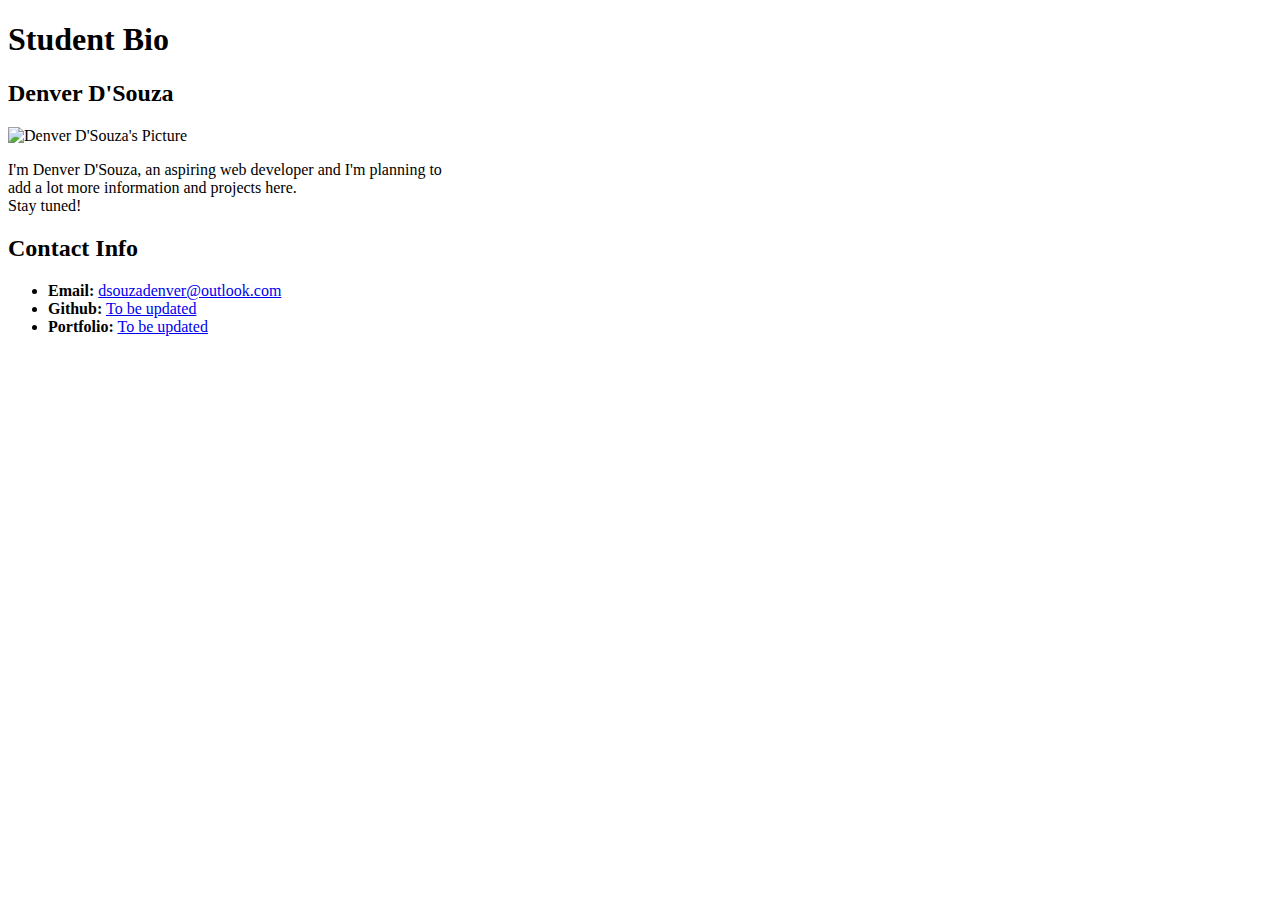
==== index.html @ 05f6c563 "Assignment 1" ====
<!DOCTYPE html>
<html lang="en-us">

<head>
  <meta charset="UTF-8">
  <meta name="author" content="Denver D'Souza">
  <meta name="viewport" content="width=device-width, initial-scale=1.0">
  <link rel="stylesheet" href="/my-first-repository/css/style.css" type="text/css">
  <title>My Bio Page</title>
</head>

<body>
  <header>
    <h1>Student Bio</h1>
  </header>

  <div class="container">

    <section id="main-bio">

      <h2>Denver D'Souza</h2>

      <img id="bio-image" src="https://placehold.it/200x200" alt="Denver D'Souza's Picture">

      <p>I'm Denver D'Souza, an aspiring web developer and I'm planning to <br>add a lot more information and projects here. <br>Stay tuned!</p>
    </section>

    <section id="contact-info">
      <h2>Contact Info</h2>
      <ul>
        <li><strong>Email:</strong> <a href="#">dsouzadenver@outlook.com</a></li>
        <li><strong>Github:</strong> <a href="#">To be updated </a></li>
        <li><strong>Portfolio:</strong> <a href="#">To be updated</a></li>
      </ul>
    </section>
  </div>

</body>

</html>
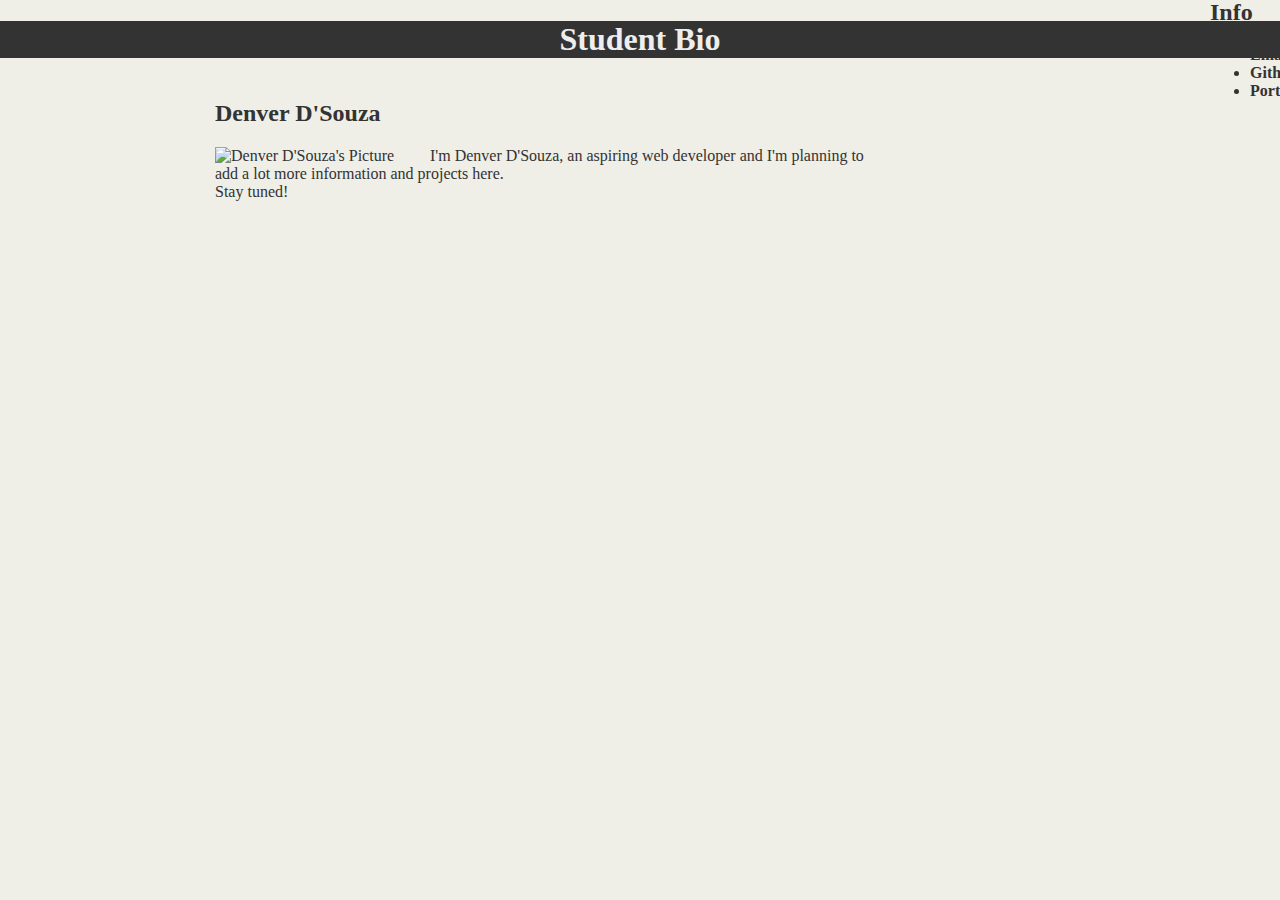
==== commit cf8a0bb6: "Assignment 2" ====
--- a/index.html
+++ b/index.html
@@ -5,7 +5,7 @@
   <meta charset="UTF-8">
   <meta name="author" content="Denver D'Souza">
   <meta name="viewport" content="width=device-width, initial-scale=1.0">
-  <link rel="stylesheet" href="/my-first-repository/css/style.css" type="text/css">
+  <link rel="stylesheet" href="./css/style.css" type="text/css">
   <title>My Bio Page</title>
 </head>
 
--- a/css/style.css
+++ b/css/style.css
@@ -0,0 +1,71 @@
+<style>
+
+h1{
+    color: #eee;
+    font-size: 28px;
+    margin: 20;
+    padding: 0;
+    background-color: #333333;
+    text-align: center;
+}
+
+h2{
+    color: #333333;
+    font-size: 24px;
+    margin 0 auto;
+    width: 30%;
+}
+Header {
+    background-color: #333333;
+    margin: 0;
+    padding: 0;
+    color: #eee;
+    text-align: center;
+}
+body {
+    background-color: #efeee7;
+    font-family: Georgia, "Times New Roman", Times, Serif;
+    color: #333333;
+    margin: 0;
+    padding: 0;
+}
+
+#main-bio {
+  padding-top: 0px;
+  padding-right: 0px;
+  padding-bottom: 0px;
+  padding-left: 215px;
+  margin-top: 0px;
+  margin-bottom: 0px;
+  margin-right: 0px;
+  margin-left: 0px;
+  float: left;
+  width: 70%;
+  
+}
+
+#contact-info {
+    padding-top: 0px;
+    padding-right: 0px;
+    padding-bottom: 0px;
+    padding-left: 10px;
+    margin-top: -265px;
+    margin-bottom: 0px;
+    margin-right: 0px;
+    margin-left: 1200px;
+    float: left;
+    width: 30%;
+  }
+
+  #bio-image {
+    margin-top: 0px;
+    margin-bottom: 0px;
+    margin-right: 15px;
+    margin-left: 0px;
+    float: left;
+    width: 200px;
+  }
+
+  a {
+    color: #d21034;
+  }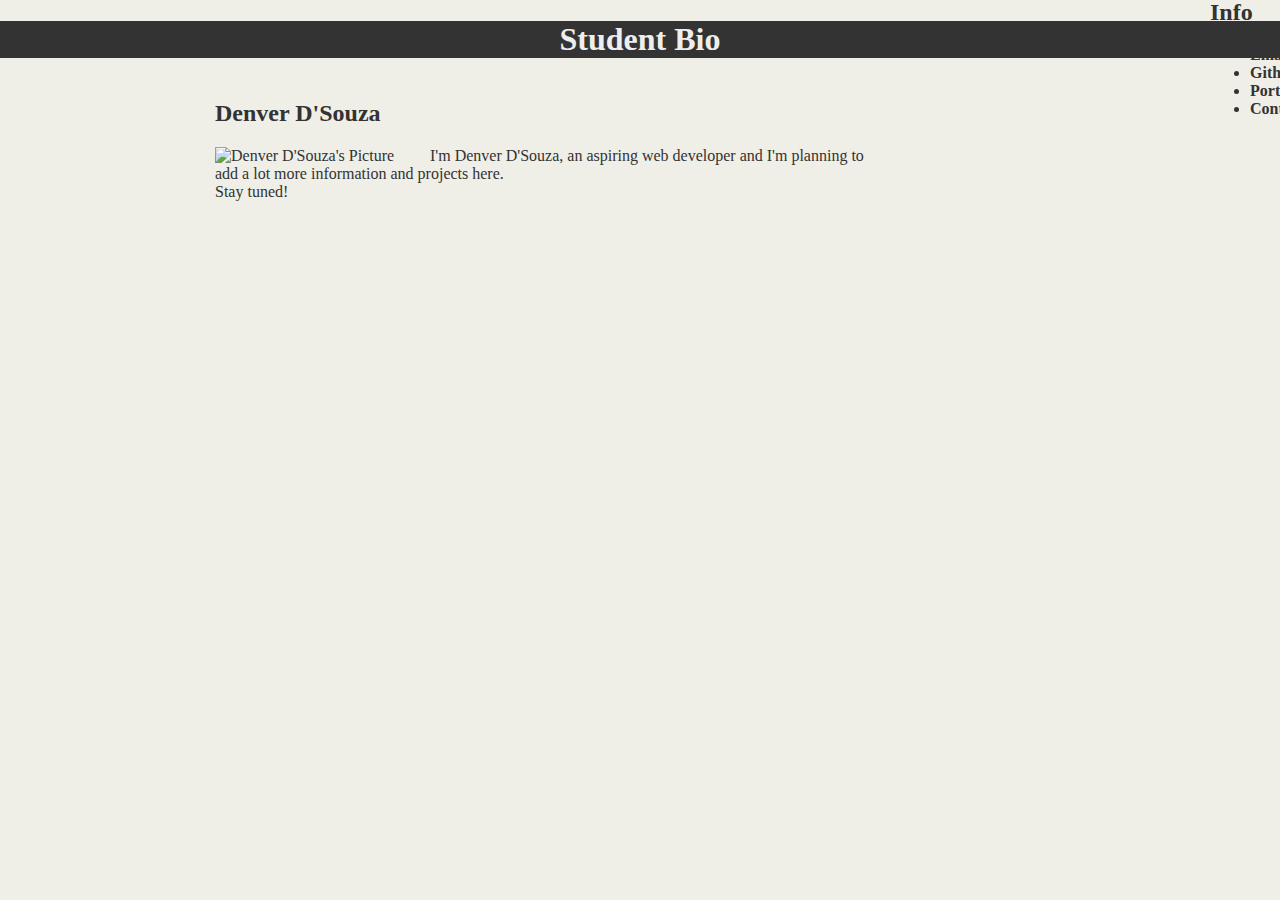
==== commit 81eb3496: "Assignment 2" ====
--- a/index.html
+++ b/index.html
@@ -31,6 +31,7 @@
         <li><strong>Email:</strong> <a href="#">dsouzadenver@outlook.com</a></li>
         <li><strong>Github:</strong> <a href="#">To be updated </a></li>
         <li><strong>Portfolio:</strong> <a href="#">To be updated</a></li>
+        <li><strong>Contact me:</strong> <a href="./contact-us.html">Contact me</a></li>
       </ul>
     </section>
   </div>
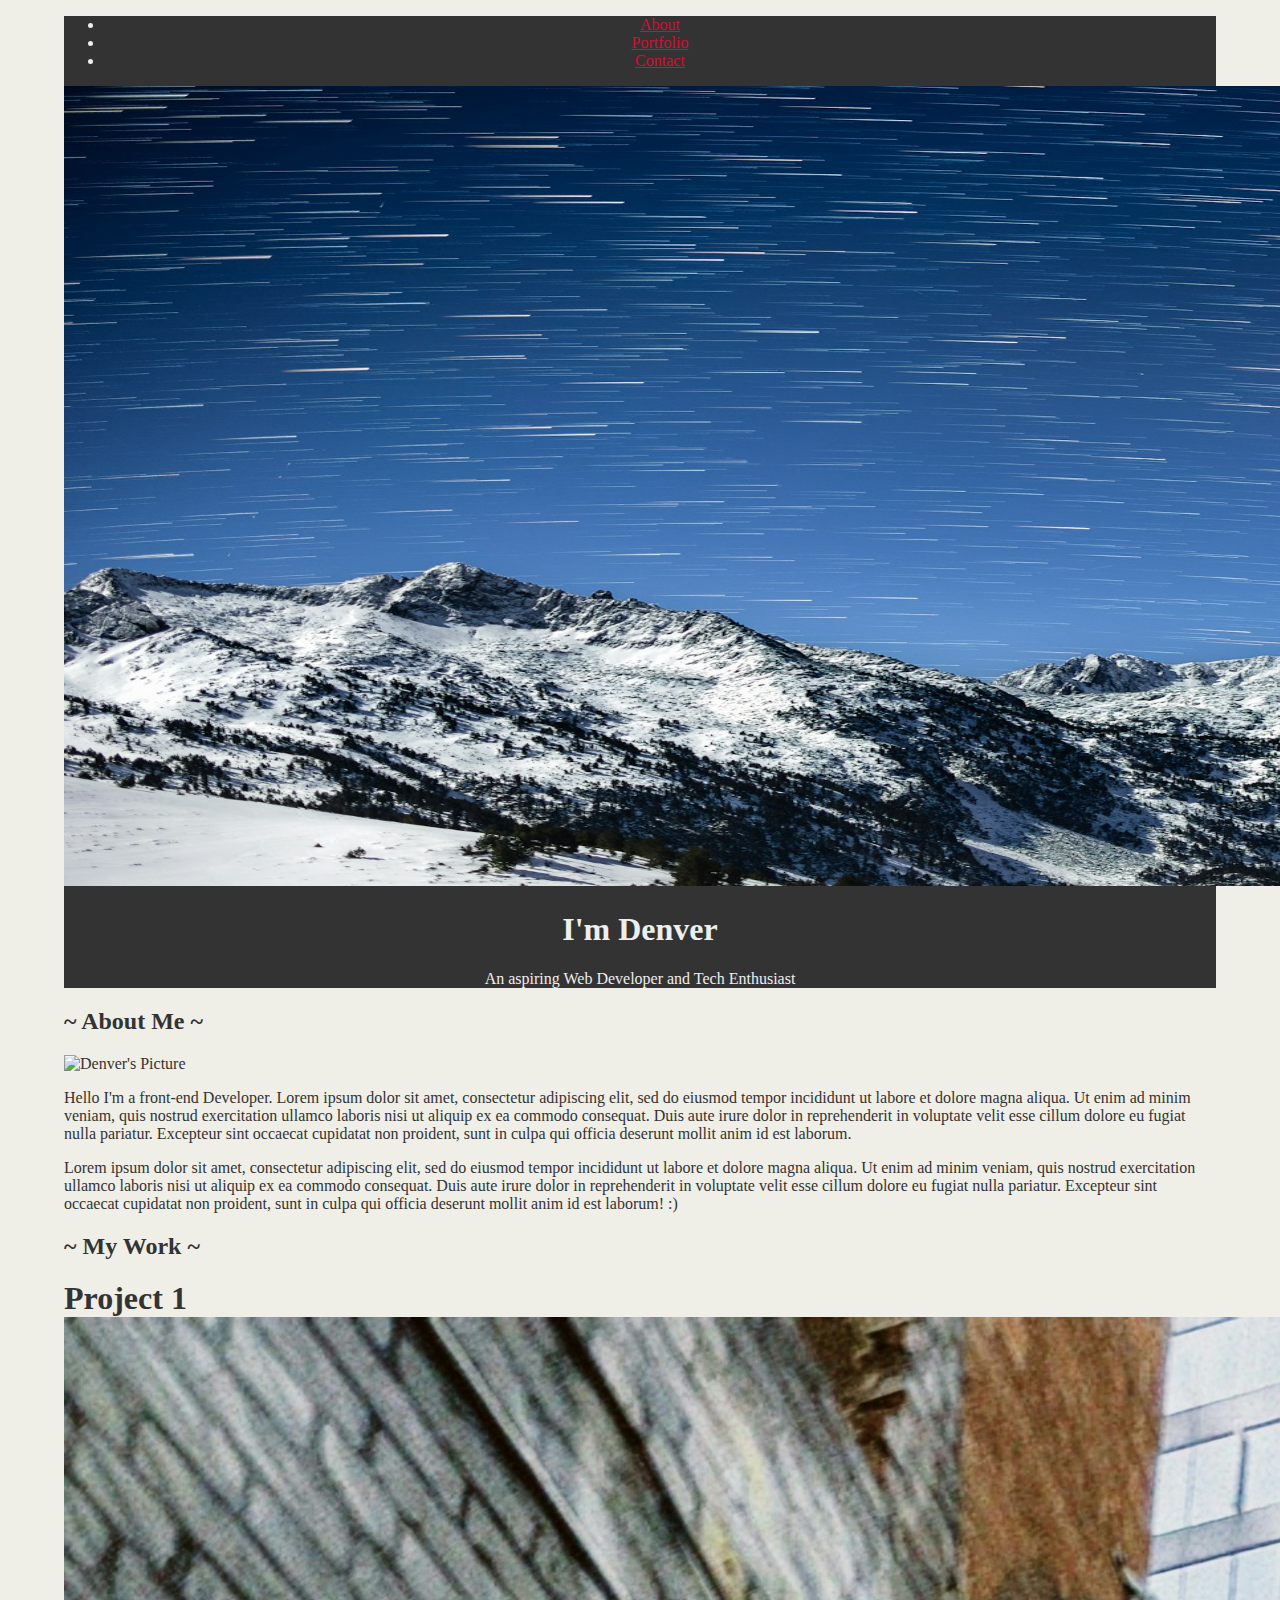
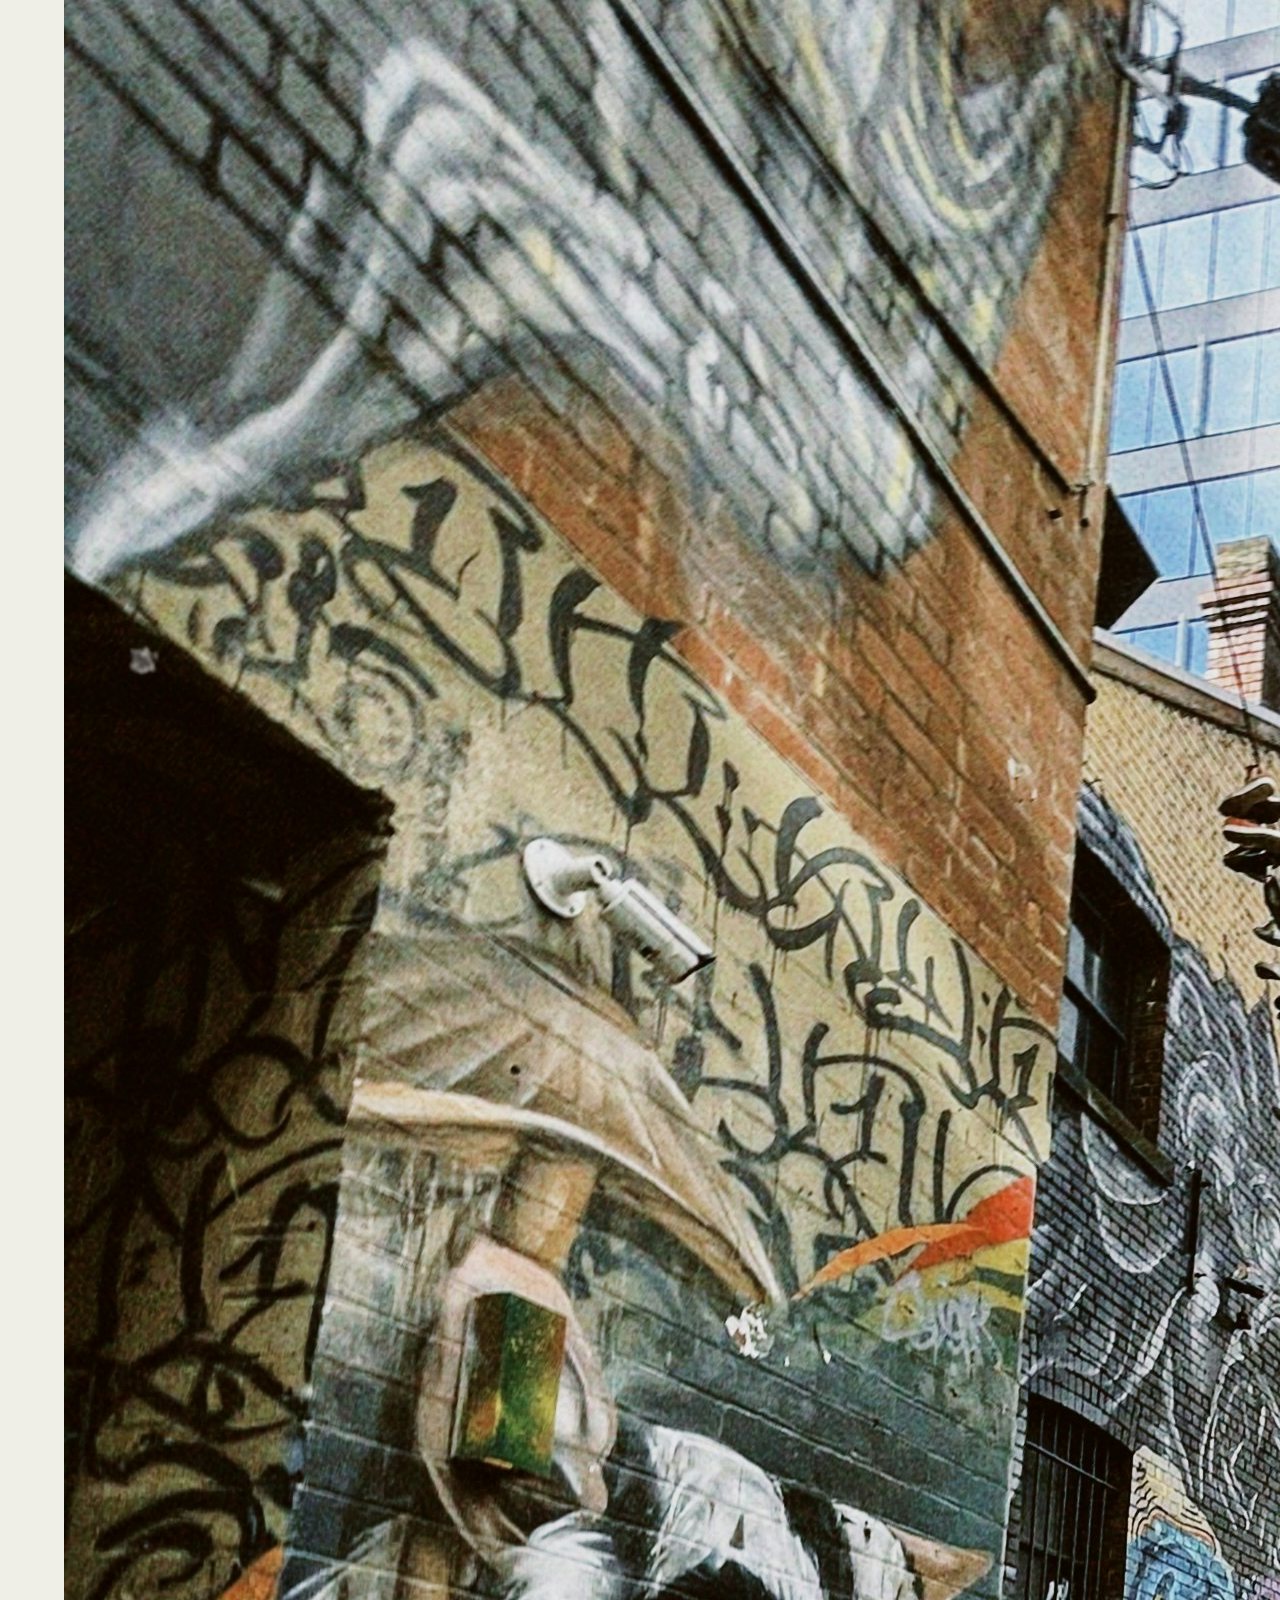
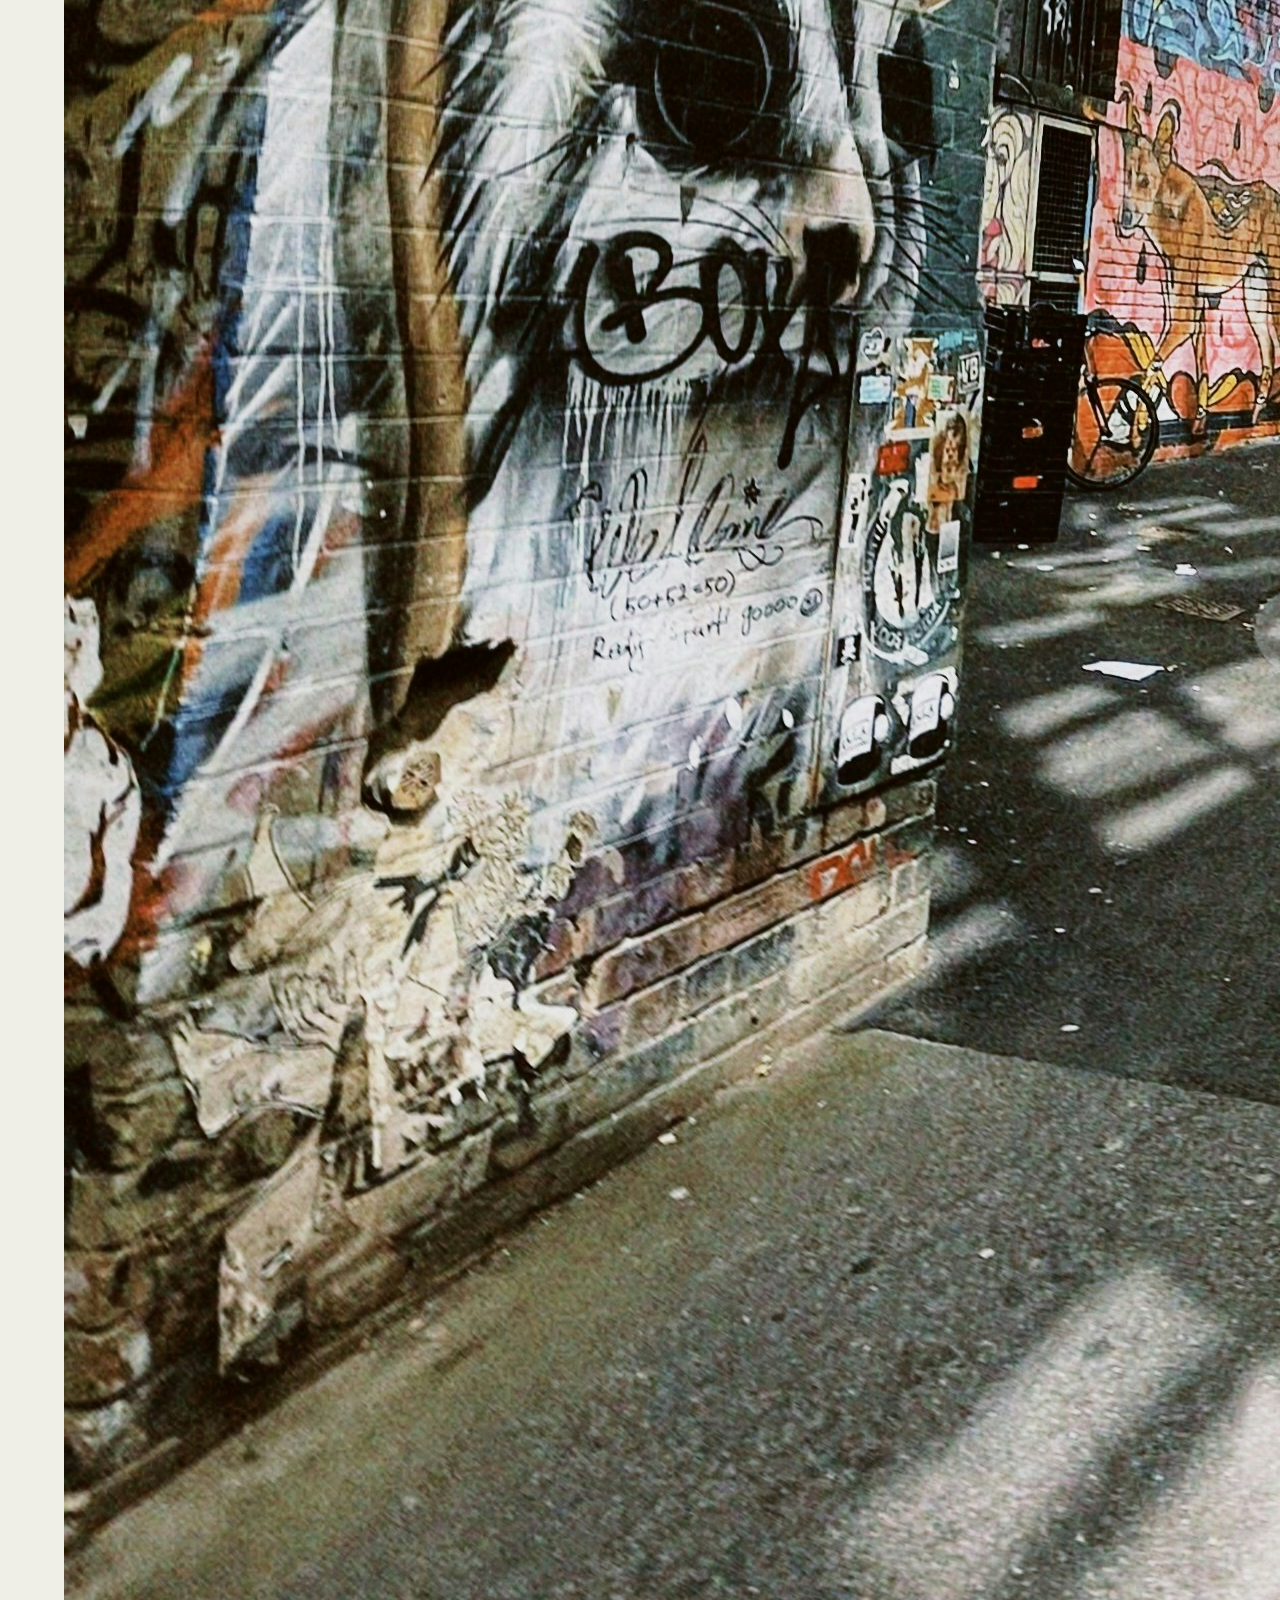
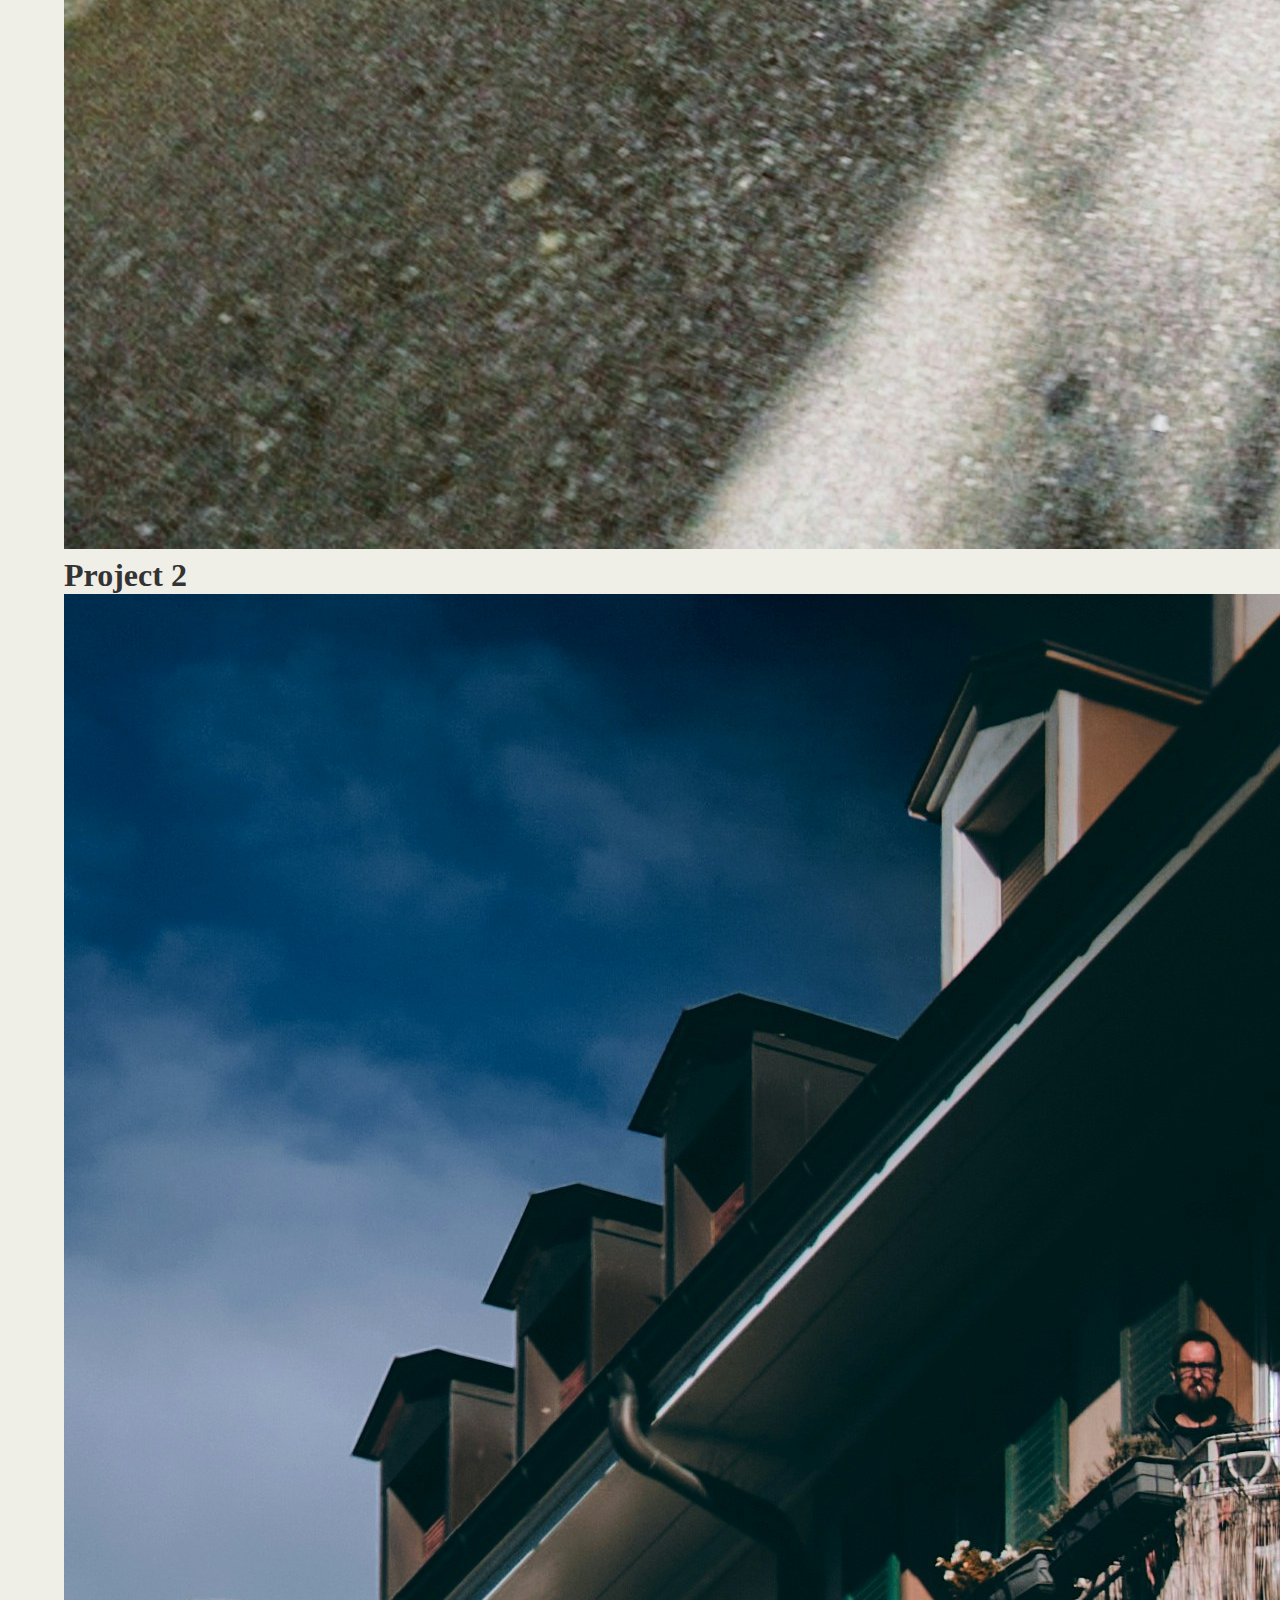
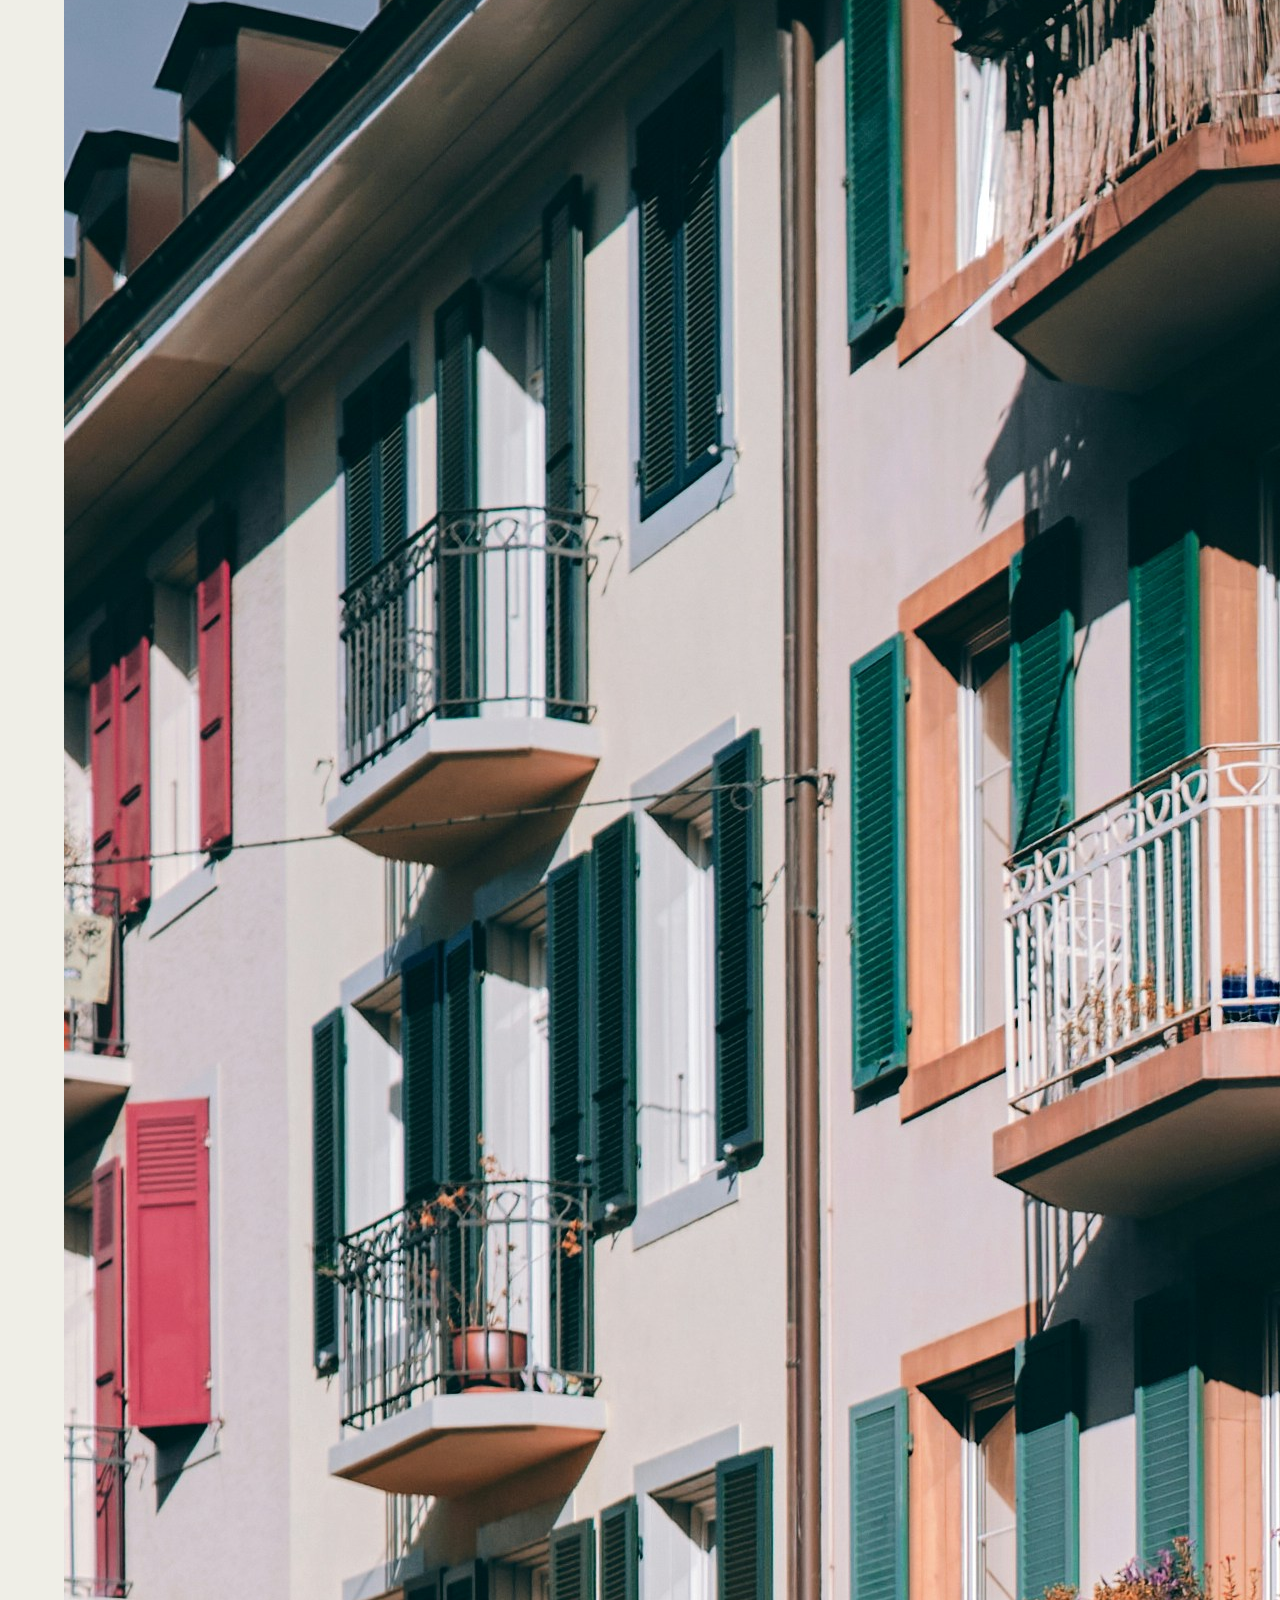
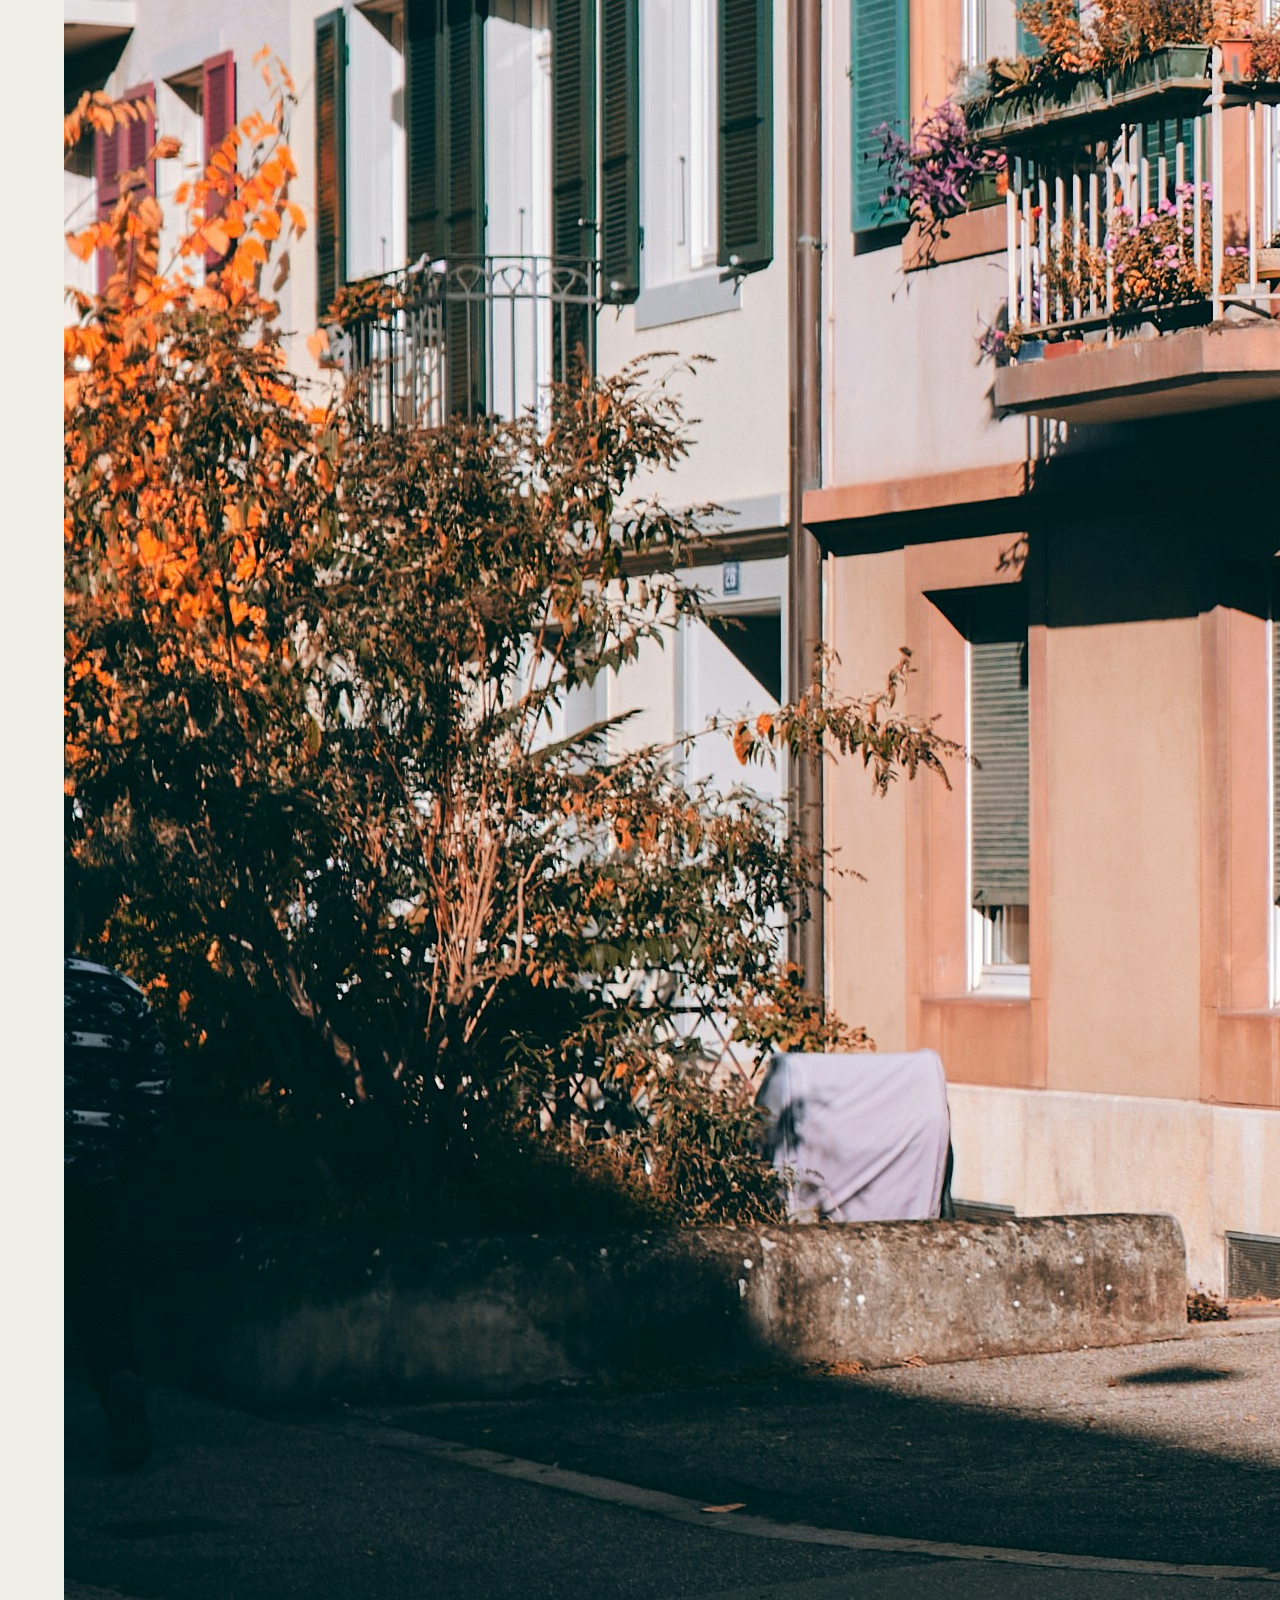
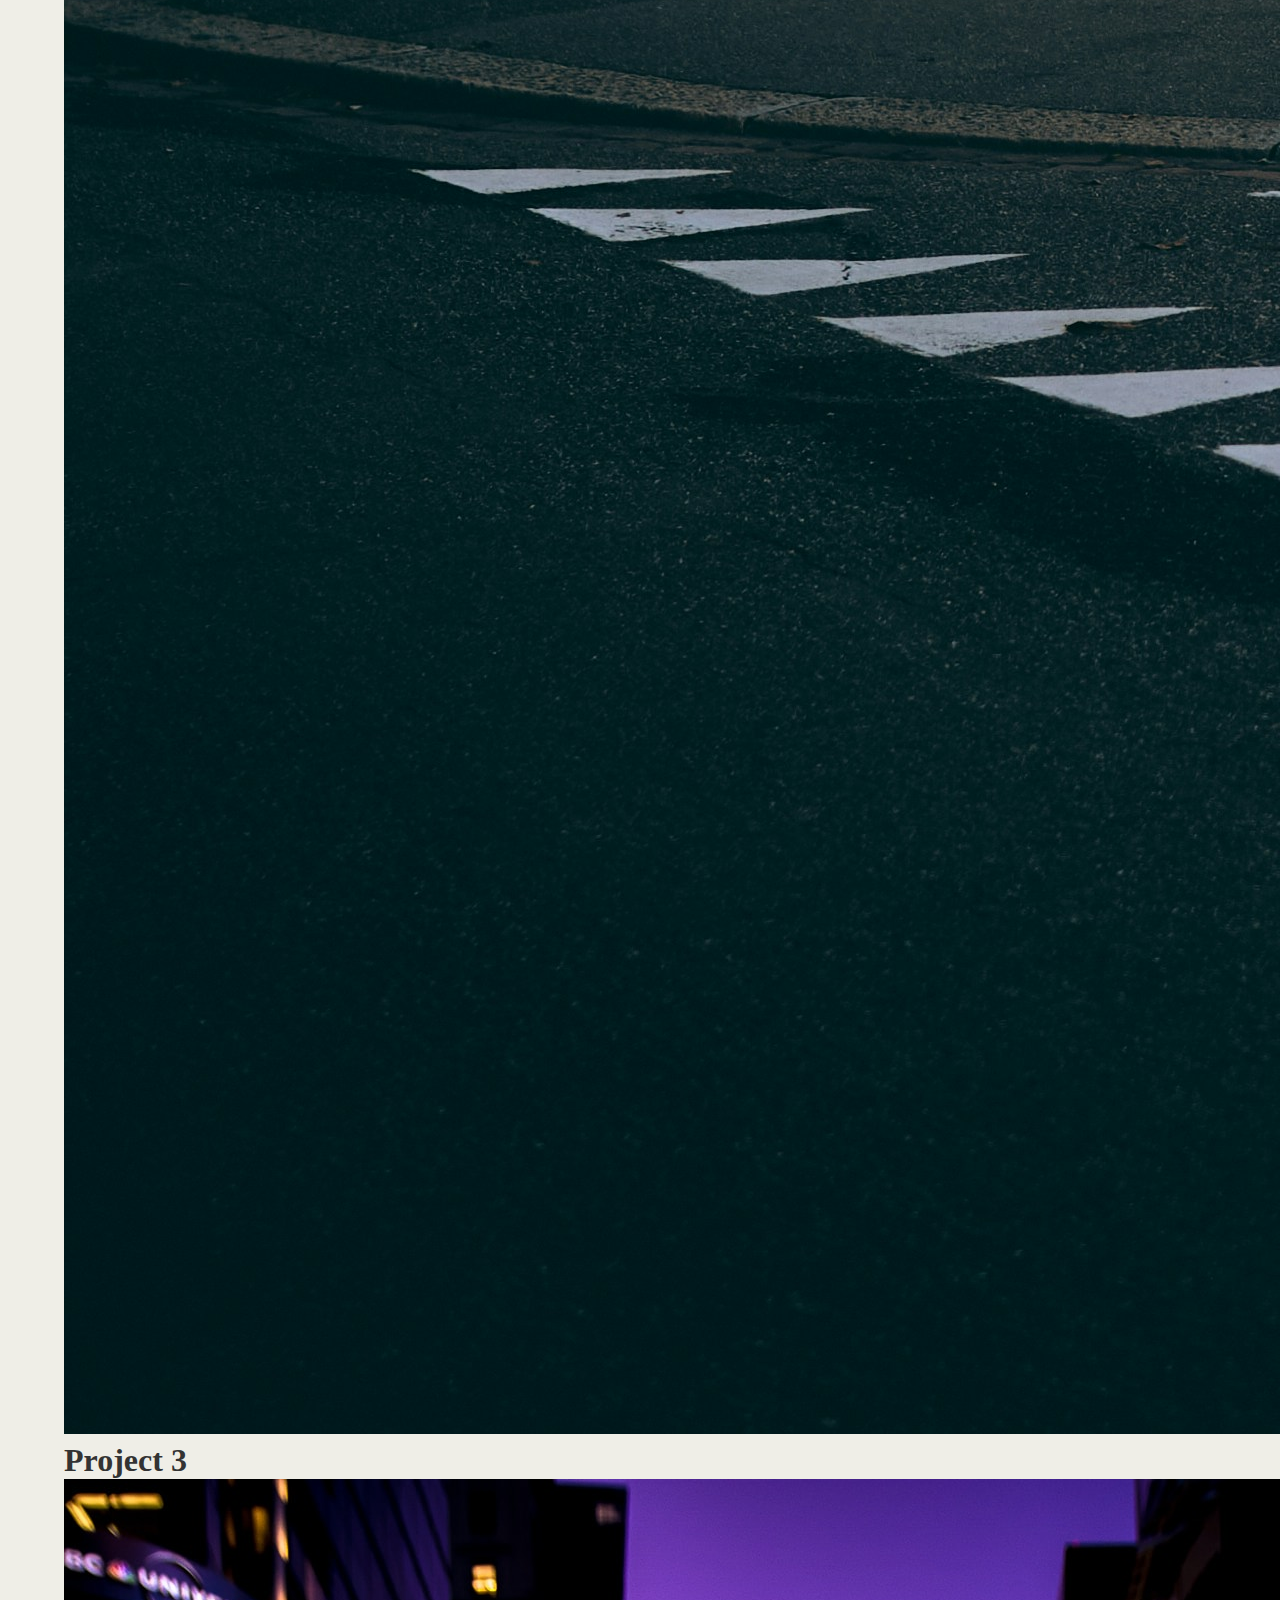
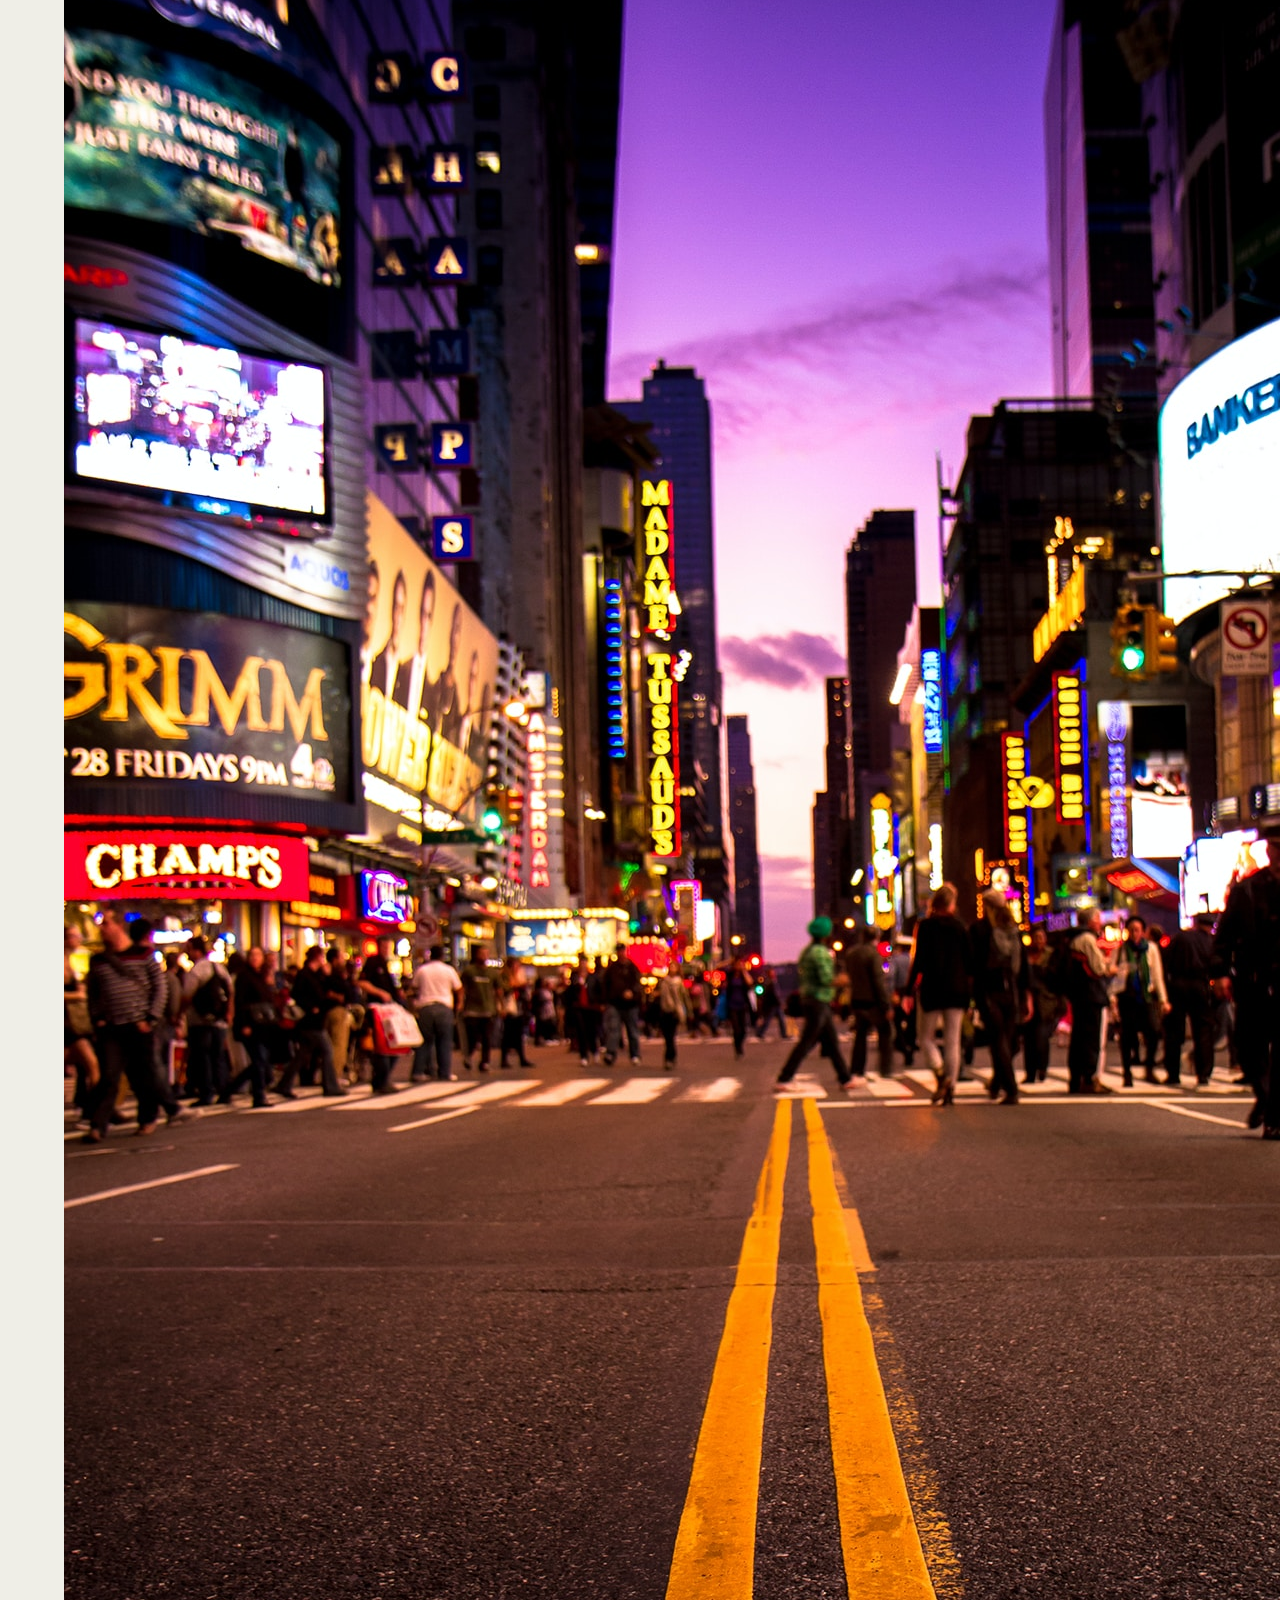
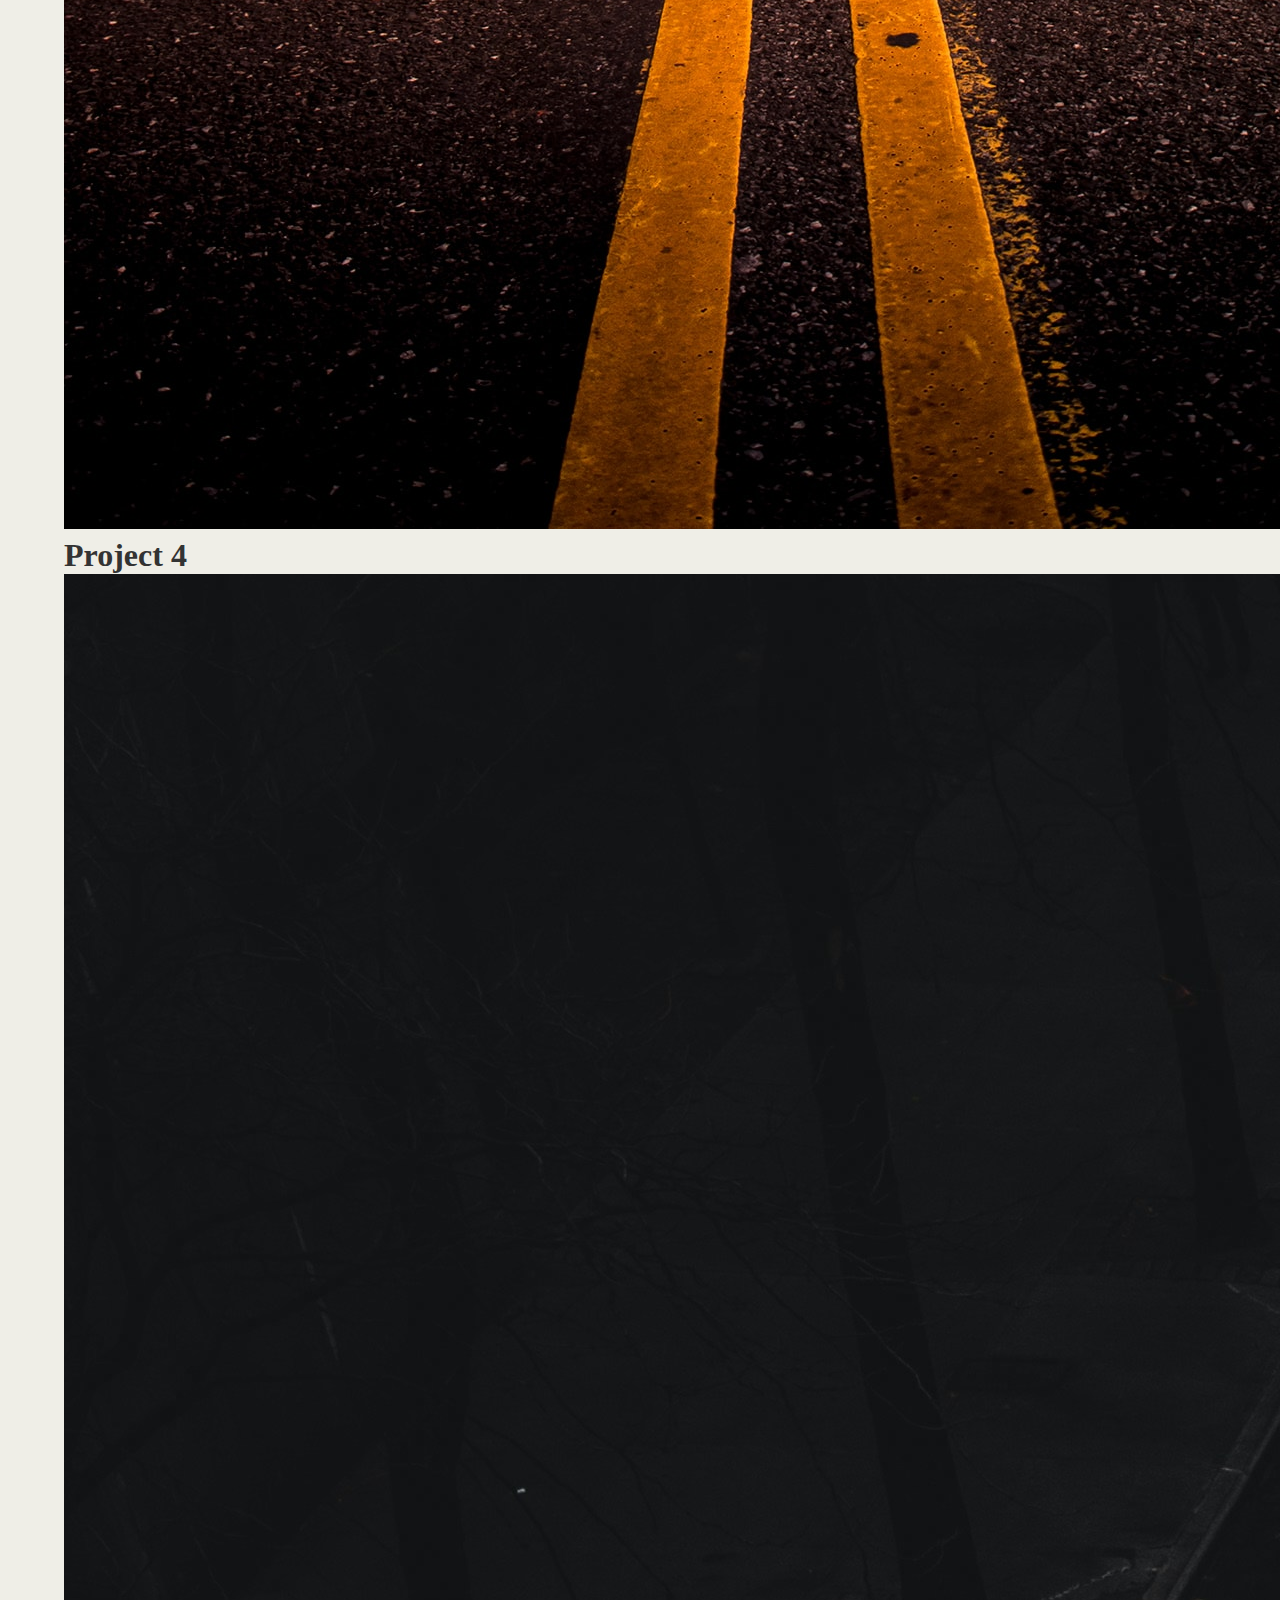
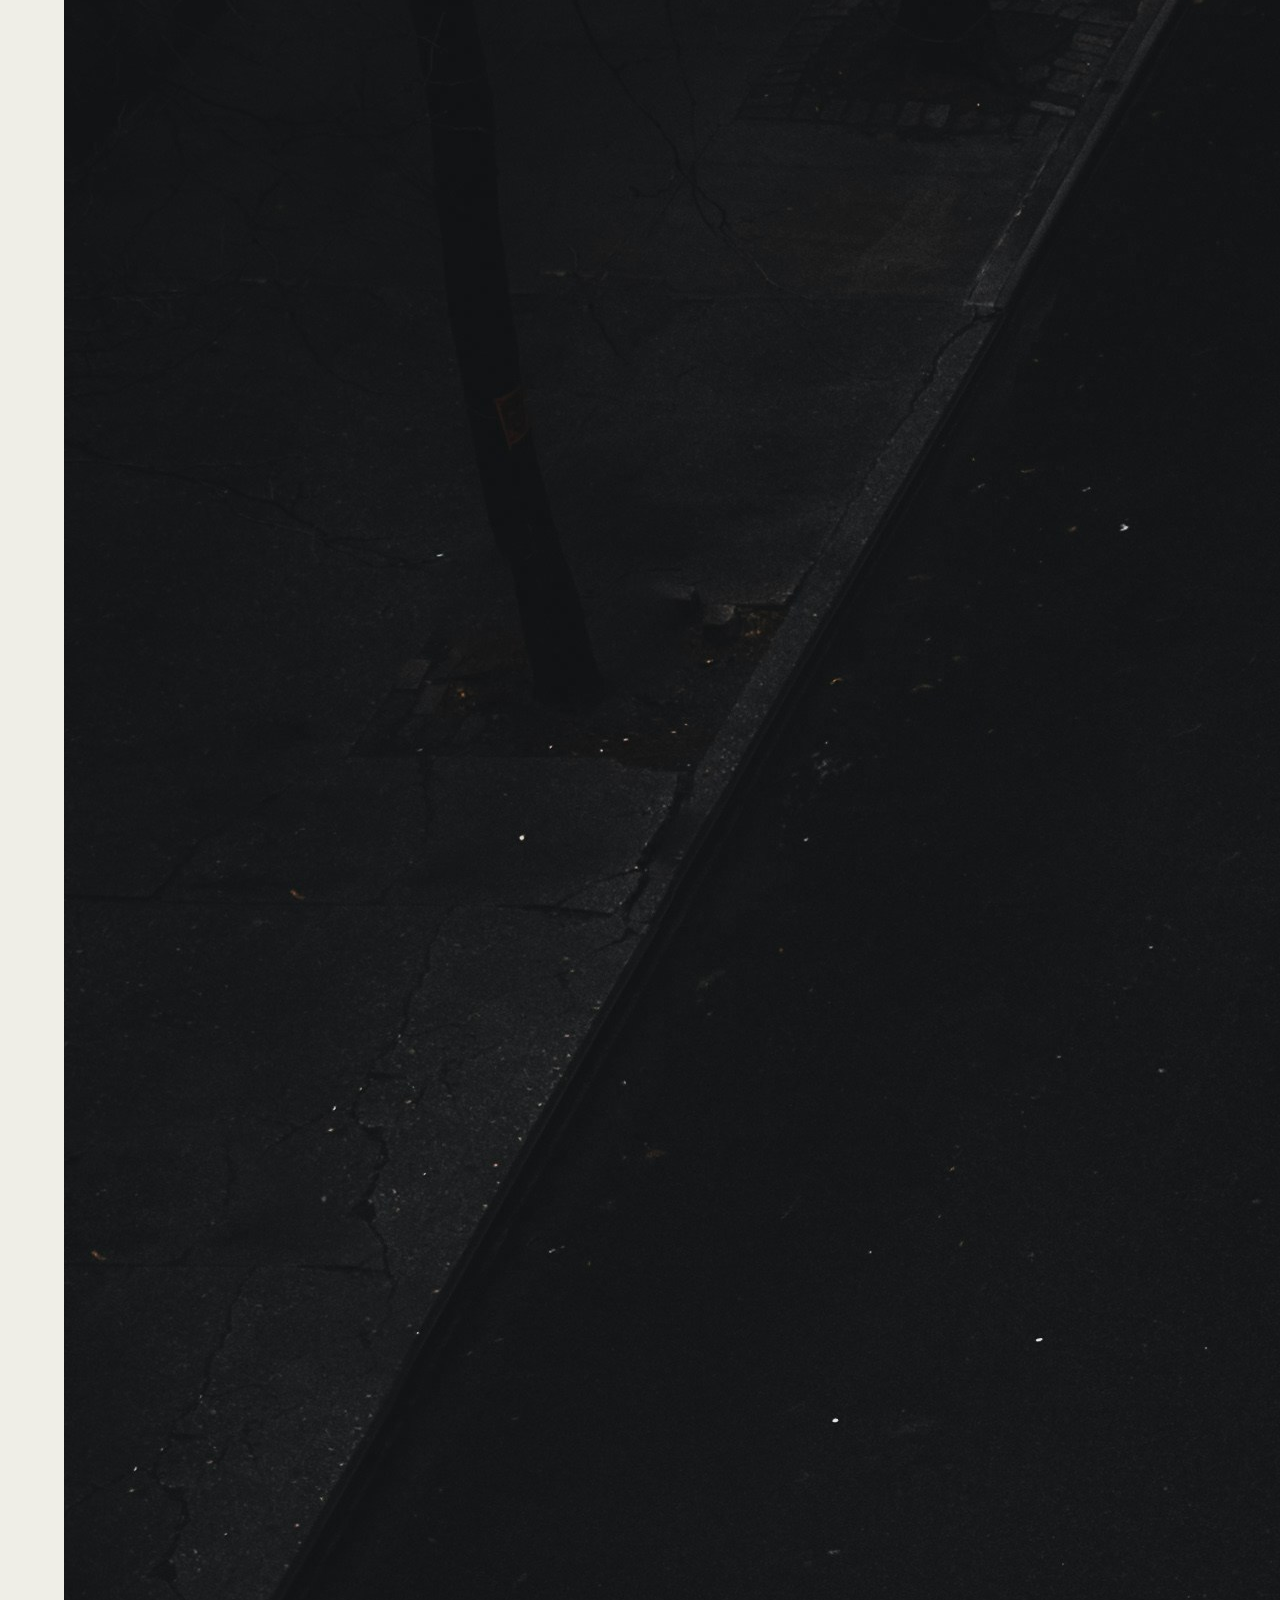
==== commit 8338a7ee: "Assignment 4" ====
--- a/index.html
+++ b/index.html
@@ -6,36 +6,51 @@
   <meta name="author" content="Denver D'Souza">
   <meta name="viewport" content="width=device-width, initial-scale=1.0">
   <link rel="stylesheet" href="./css/style.css" type="text/css">
-  <title>My Bio Page</title>
+  <title>My Portfolio</title>
 </head>
 
 <body>
-  <header>
-    <h1>Student Bio</h1>
+  <header class="header-background">
+      <nav>
+          <ul>
+              <li><a href="#about">About</a></li>
+              <li><a href="#portfolio">Portfolio</a></li>
+              <li><a href="#contact">Contact</a></li>
+          </ul>
+      </nav>
+      <div class="header-content">
+          <div class="header-image"> <img src="./Denver Web.jpg" alt="Artistic Image" height="800" width="2545" ></div>
+          <h1>I'm Denver</h1>
+          <p>An aspiring Web Developer and Tech Enthusiast</p>
+      </div>
   </header>
-
-  <div class="container">
-
-    <section id="main-bio">
-
-      <h2>Denver D'Souza</h2>
-
-      <img id="bio-image" src="https://placehold.it/200x200" alt="Denver D'Souza's Picture">
-
-      <p>I'm Denver D'Souza, an aspiring web developer and I'm planning to <br>add a lot more information and projects here. <br>Stay tuned!</p>
-    </section>
-
-    <section id="contact-info">
-      <h2>Contact Info</h2>
-      <ul>
-        <li><strong>Email:</strong> <a href="#">dsouzadenver@outlook.com</a></li>
-        <li><strong>Github:</strong> <a href="#">To be updated </a></li>
-        <li><strong>Portfolio:</strong> <a href="#">To be updated</a></li>
-        <li><strong>Contact me:</strong> <a href="./contact-us.html">Contact me</a></li>
-      </ul>
-    </section>
-  </div>
+  <main>
+      <section id="About">
+          <h2>~ About Me ~</h2>
+          <img src="To be updated" alt="Denver's Picture" class="profile-photo">
+          <p>Hello I'm a front-end Developer. Lorem ipsum dolor sit amet, consectetur adipiscing elit, sed do eiusmod tempor incididunt ut labore et dolore magna aliqua. Ut enim ad minim veniam, quis nostrud exercitation ullamco laboris nisi ut aliquip ex ea commodo consequat. Duis aute irure dolor in reprehenderit in voluptate velit esse cillum dolore eu fugiat nulla pariatur. Excepteur sint occaecat cupidatat non proident, sunt in culpa qui officia deserunt mollit anim id est laborum.
+          <p>Lorem ipsum dolor sit amet, consectetur adipiscing elit, sed do eiusmod tempor incididunt ut labore et dolore magna aliqua. Ut enim ad minim veniam, quis nostrud exercitation ullamco laboris nisi ut aliquip ex ea commodo consequat. Duis aute irure dolor in reprehenderit in voluptate velit esse cillum dolore eu fugiat nulla pariatur. Excepteur sint occaecat cupidatat non proident, sunt in culpa qui officia deserunt mollit anim id est laborum! :)</p>
+          </section>
+      <section id="portfolio">
+          <h2>~ My Work ~</h2>
+          <div class="project" id="project1">Project 1
+            <div class="project-image"> <img src="./Project 1.jpg" alt="Project 1"> </div>
+          </div>
+          <div class="project" id="project2">Project 2
+            <div class="project-image"> <img src="./Project 2.jpg" alt="Project 2"></div>
+          </div>
+          <div class="project" id="project3">Project 3
+            <div class="project-image"> <img src="./Project 3.jpg" alt="Project 3"></div>
+          </div>
+          <div class="project" id="project4">Project 4
+            <div class="project-image"> <img src="./Project 4.jpg" alt="Project 4"></div>
+          </div>        
+      </section>
+      <section id="contact">
+          <div class="contact-me"> <h2>~ <br><br> <br> Contact me at: 123.456.7890 denver@denver.com GitHub Twitter Spotify~</h2></div>
+      </section>
+  </main>
 
 </body>
+</html>
 
-</html>
--- a/css/style.css
+++ b/css/style.css
@@ -28,44 +28,76 @@
     color: #333333;
     margin: 0;
     padding: 0;
+    margin-left: 5%;
+    margin-right: 5%;
 }
-
-#main-bio {
-  padding-top: 0px;
-  padding-right: 0px;
-  padding-bottom: 0px;
-  padding-left: 215px;
-  margin-top: 0px;
-  margin-bottom: 0px;
-  margin-right: 0px;
-  margin-left: 0px;
-  float: left;
-  width: 70%;
-  
-}
-
-#contact-info {
-    padding-top: 0px;
-    padding-right: 0px;
-    padding-bottom: 0px;
-    padding-left: 10px;
-    margin-top: -265px;
-    margin-bottom: 0px;
-    margin-right: 0px;
-    margin-left: 1200px;
-    float: left;
-    width: 30%;
-  }
-
-  #bio-image {
-    margin-top: 0px;
-    margin-bottom: 0px;
-    margin-right: 15px;
-    margin-left: 0px;
-    float: left;
-    width: 200px;
-  }
 
   a {
     color: #d21034;
+  }
+
+  @media screen and (min-width: 320px) and (max-width; 480px)
+  {
+    header-image {
+          width: 320px;
+          height: auto;
+         }
+         .project-image {
+          flex-direction: column;
+         }
+  }
+
+  @media screen and (min-width: 481px) and (max-width; 768px)
+  {
+    header-image {
+      width: 481px;
+      height: auto;
+     }
+     .project-image {
+      flex-direction: column;
+     }
+  }
+
+  @media screen and (min-width: 769px) and (max-width; 1024px)
+  {
+    header-image {
+      width: 769px;
+      height: auto;
+     }
+     .project-image {
+      flex-direction: column;
+     }
+  }
+
+  @media screen and (min-width: 1025px) and (max-width; 1200px)
+  {
+    header-image {
+      width: 1025px;
+      height: auto;
+     }
+     .project-image {
+      flex-direction: column;
+     }
+  } 
+
+  .portfolio{
+    display: grid;
+    row-gap: 50px;
+    flex-direction: column;
+    height: 400px;
+    width: 60%;
+    align-items: baseline;
+    align-content: flex-start;
+    grid-template-columns: auto auto auto auto;
+    justify-content: space-between;
+  }
+
+  .contact{
+    display: inline-block;
+    float: left;
+  }
+
+  .project{
+    font-weight: bold;
+    font-size: xx-large;
   }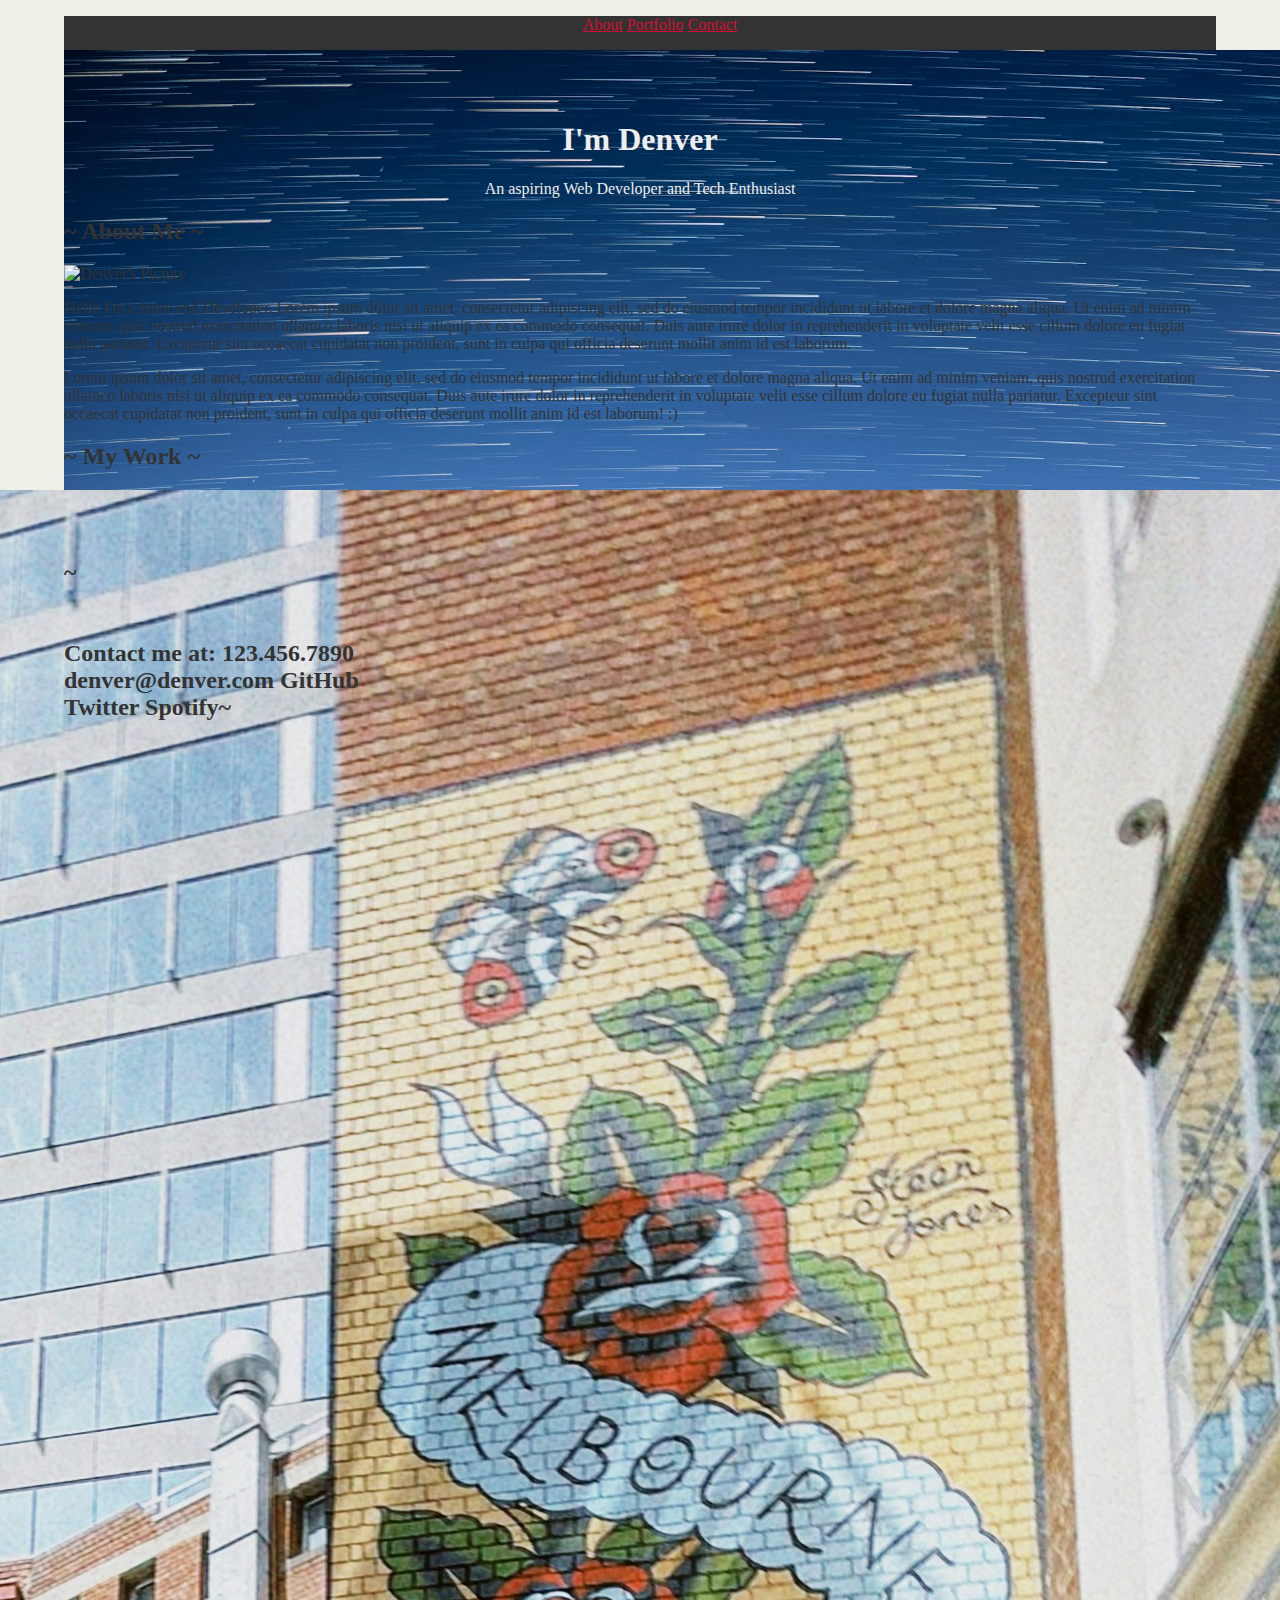
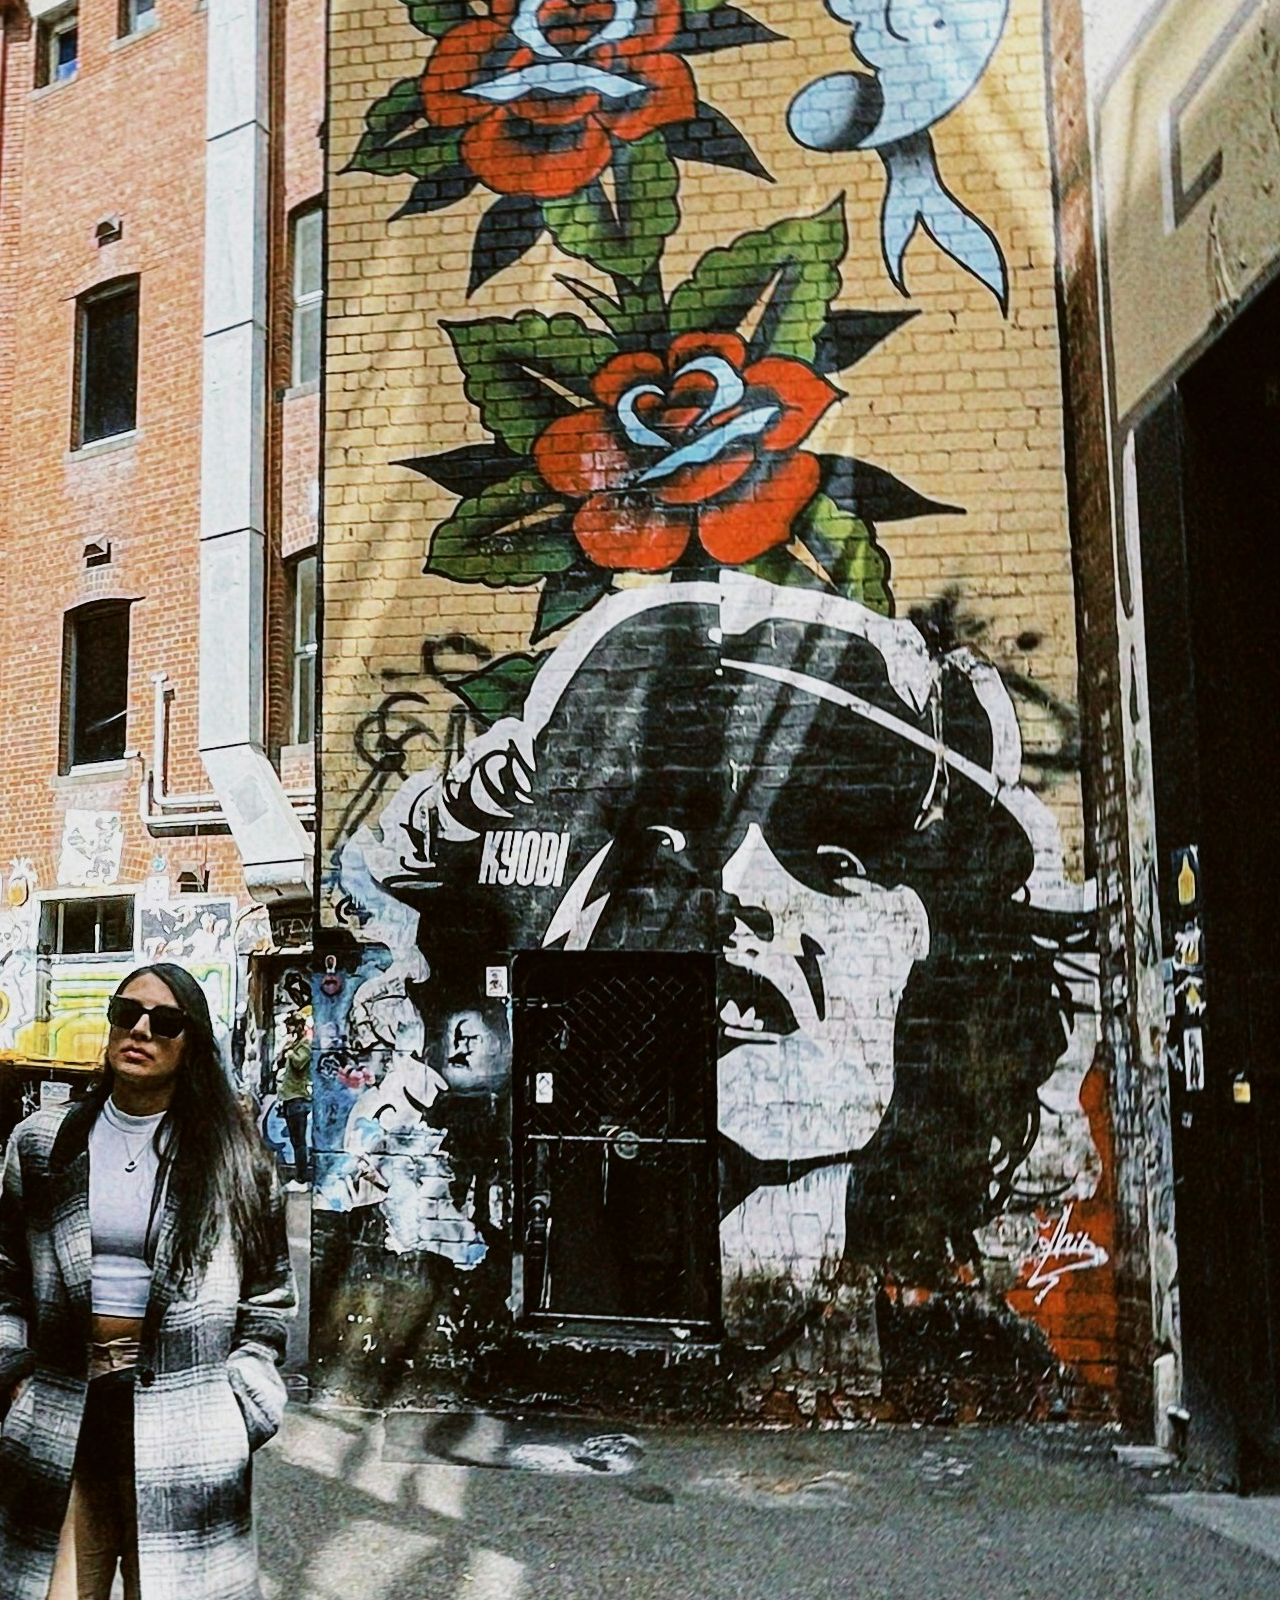
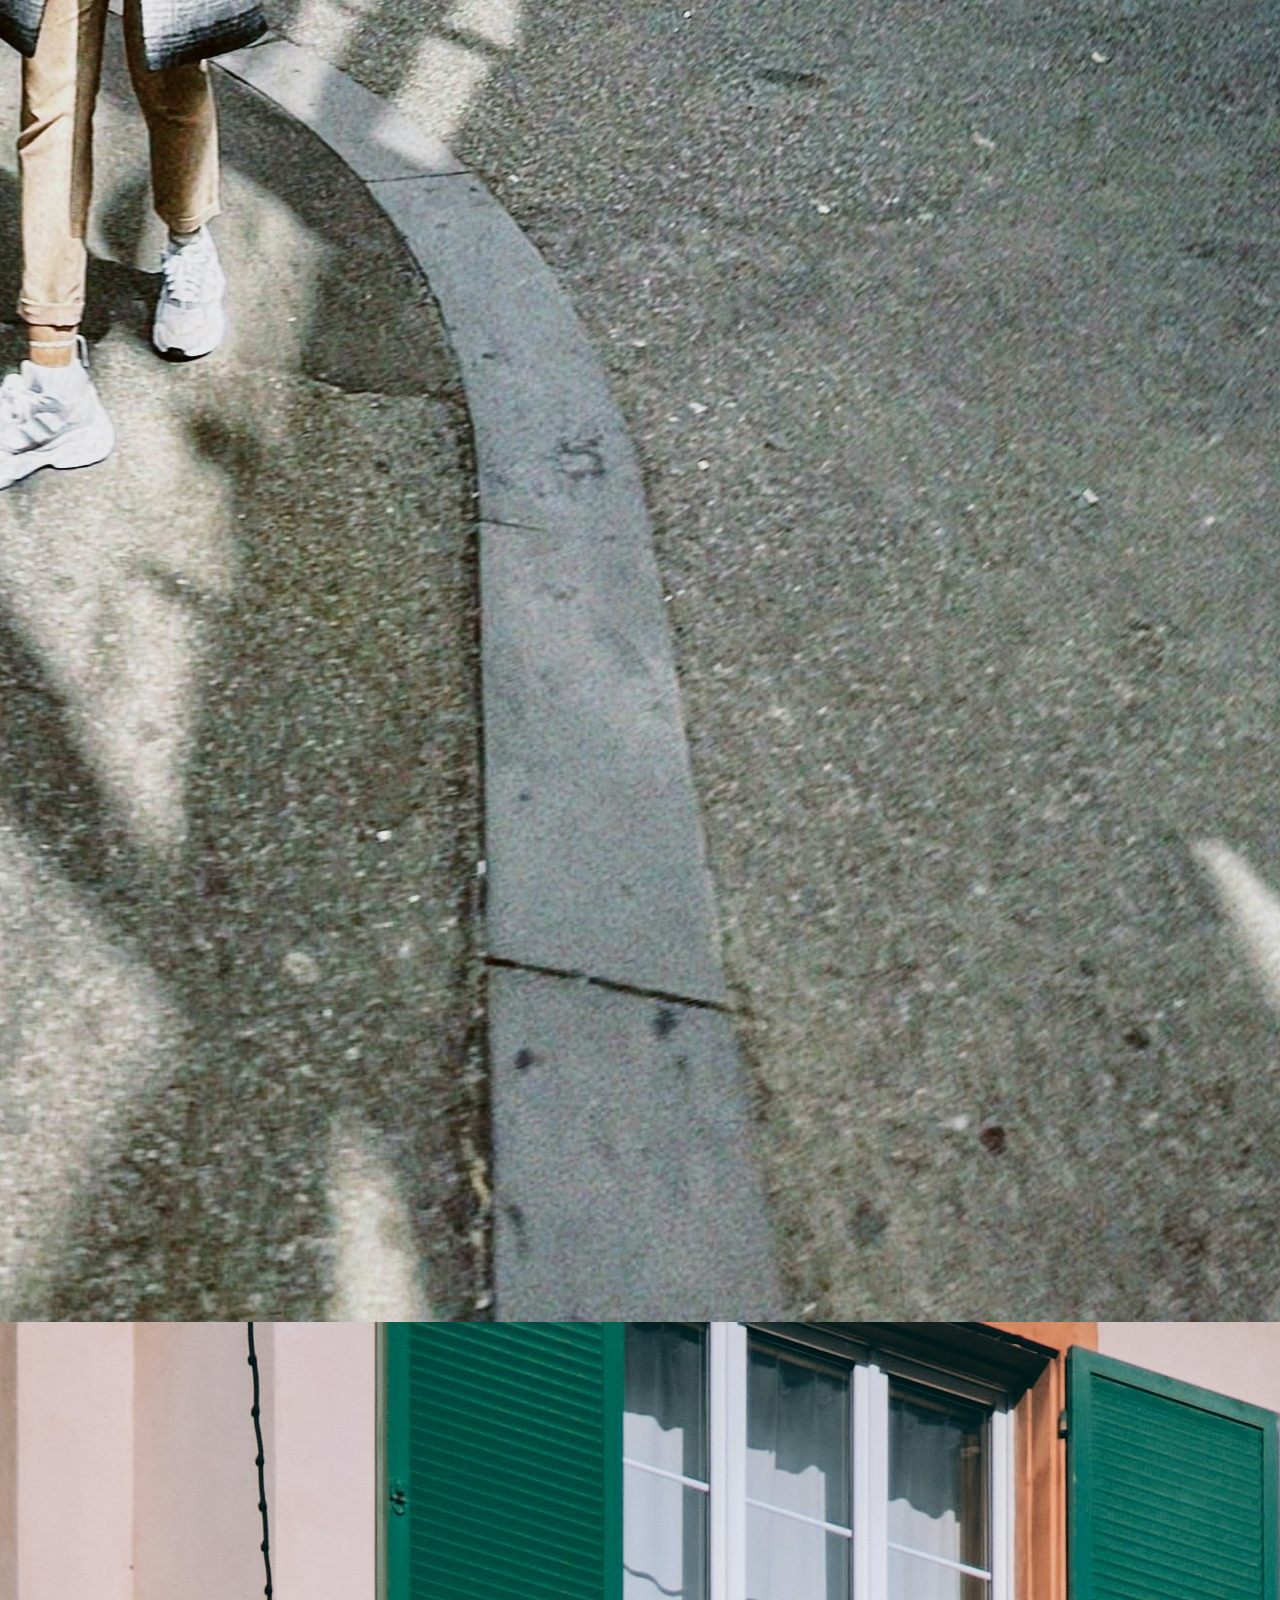
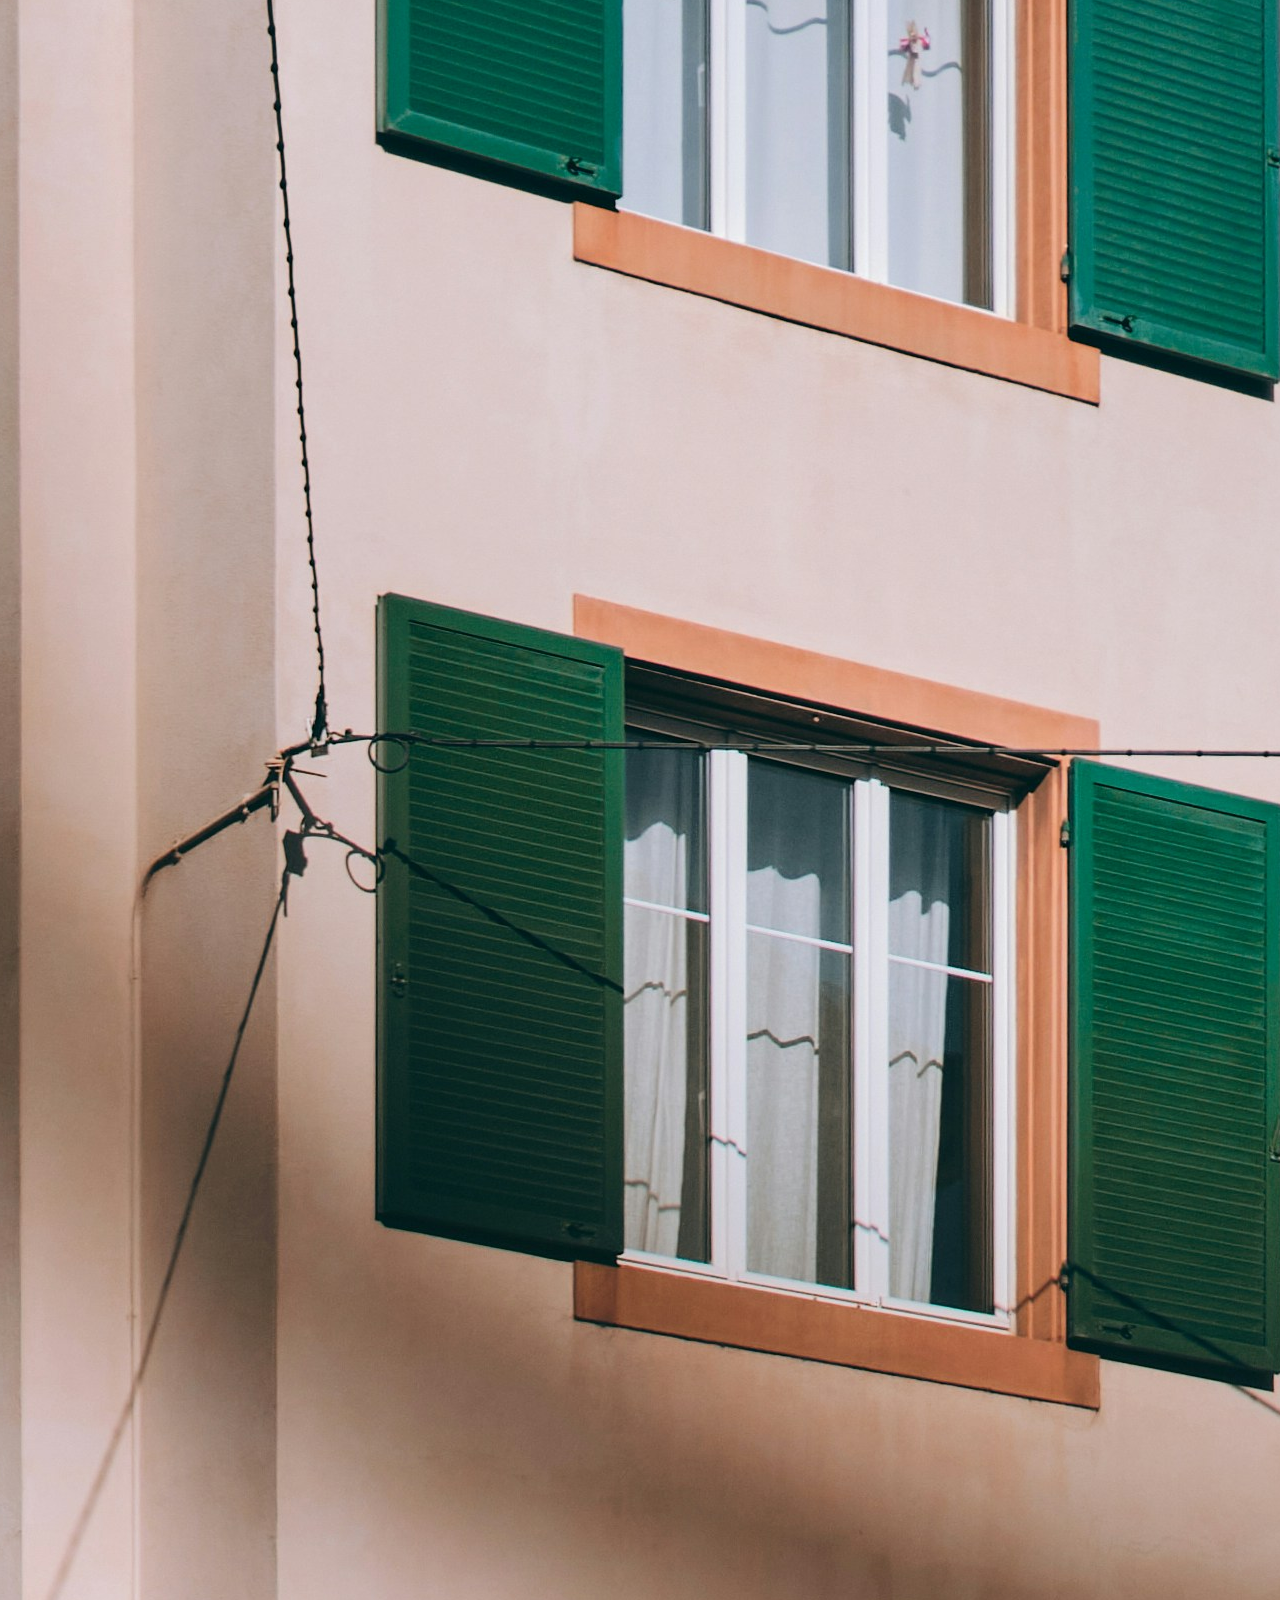
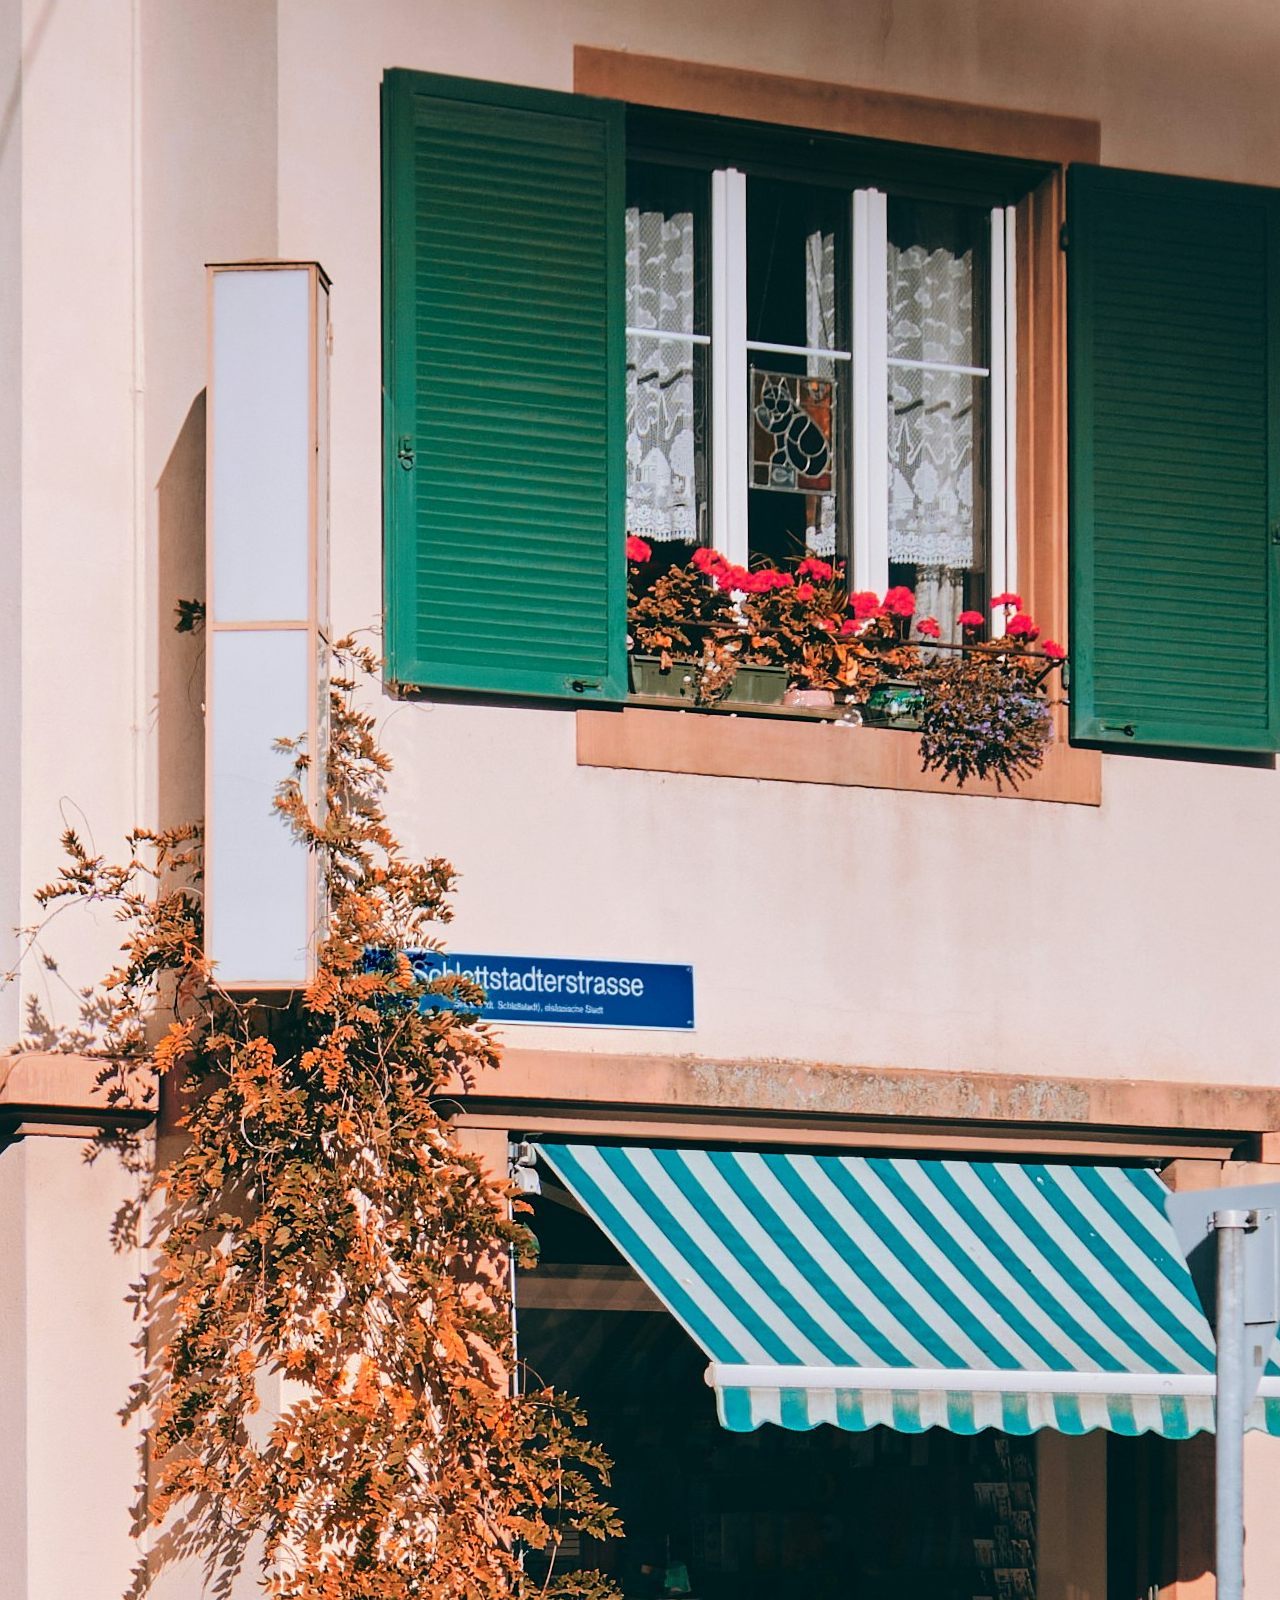
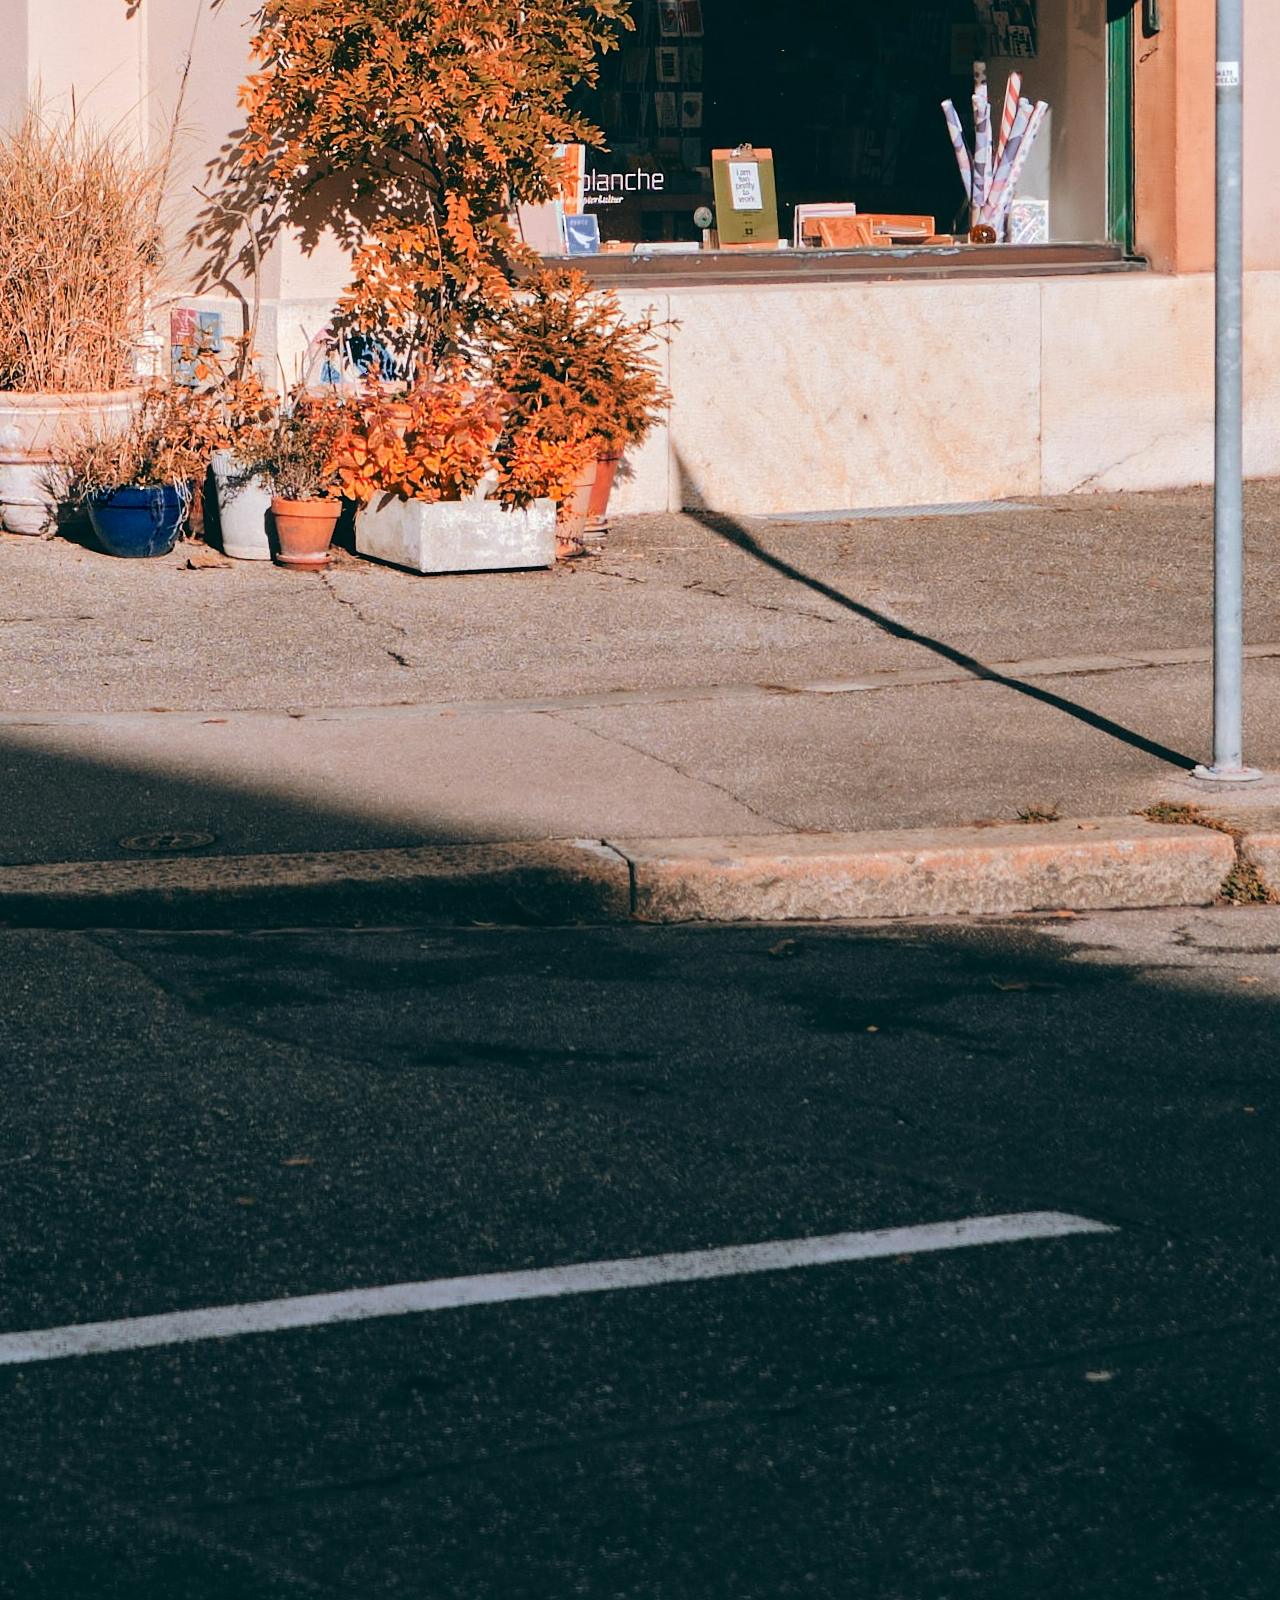
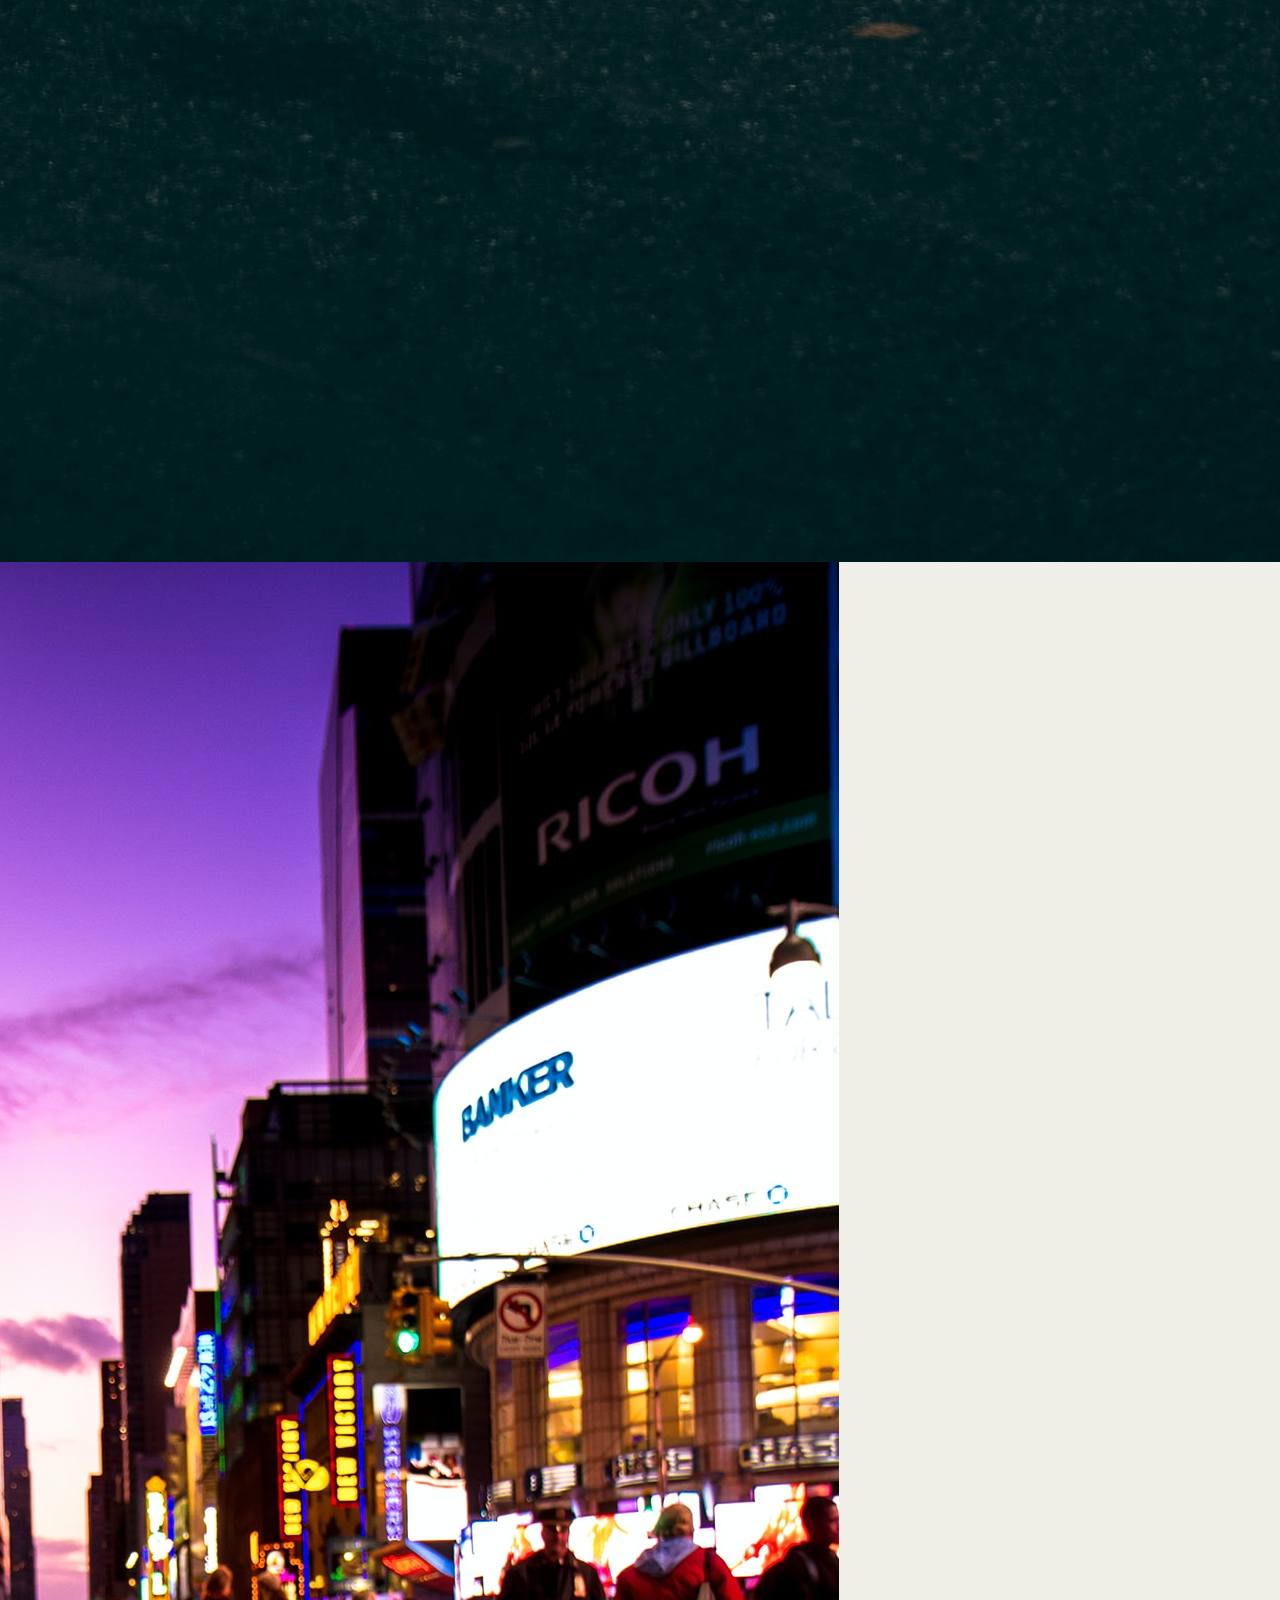
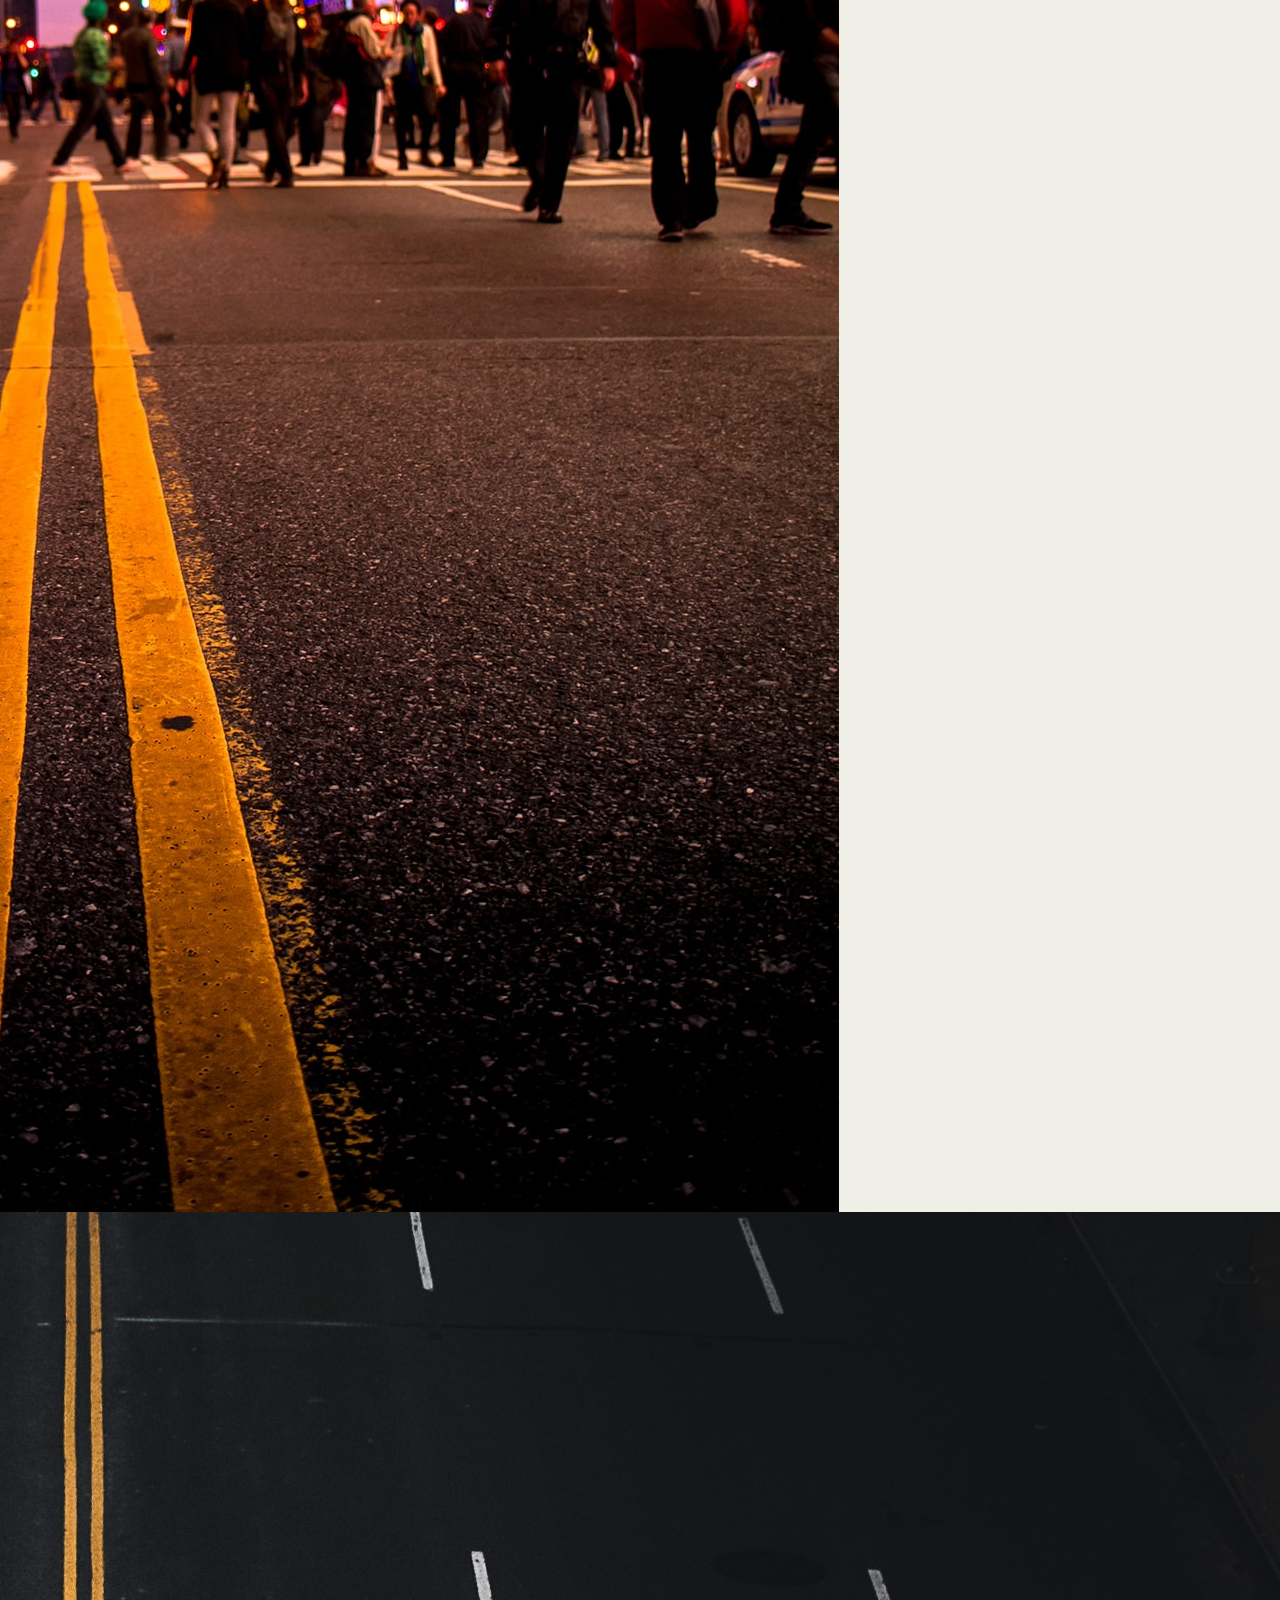
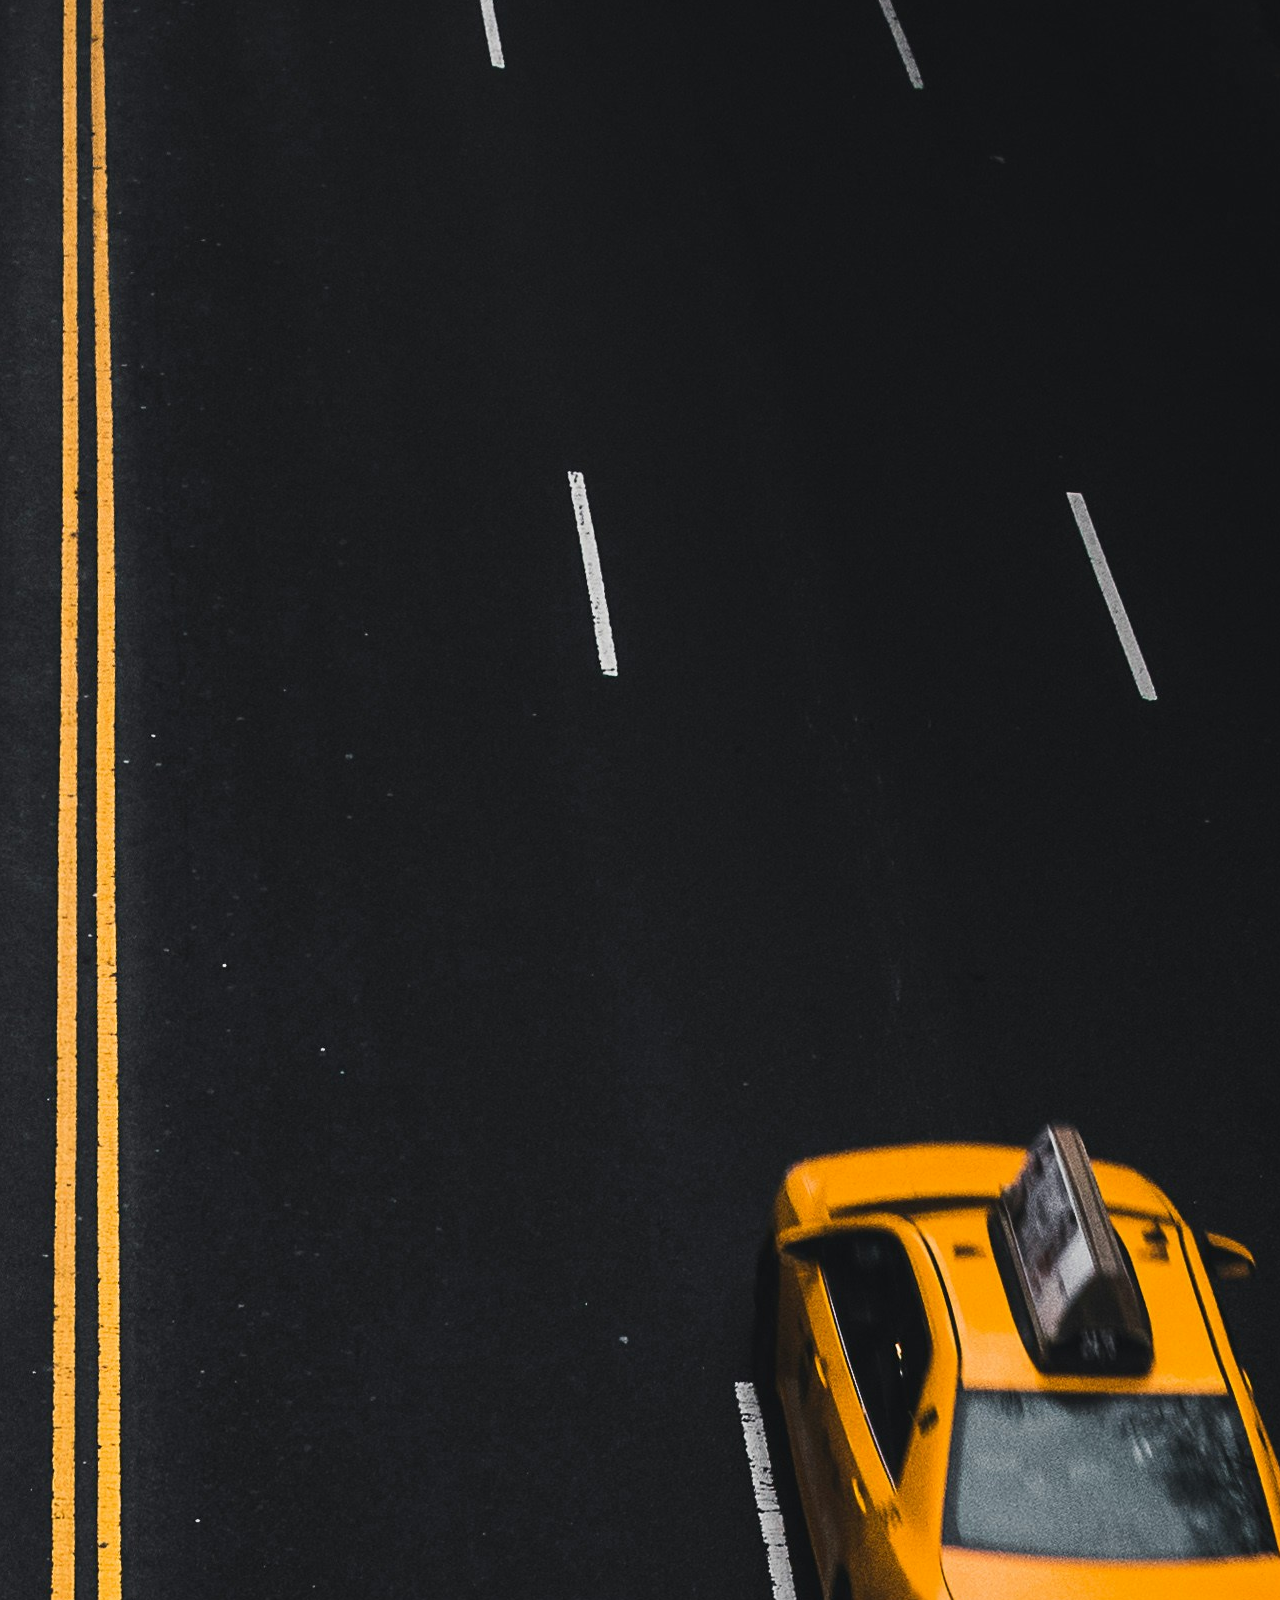
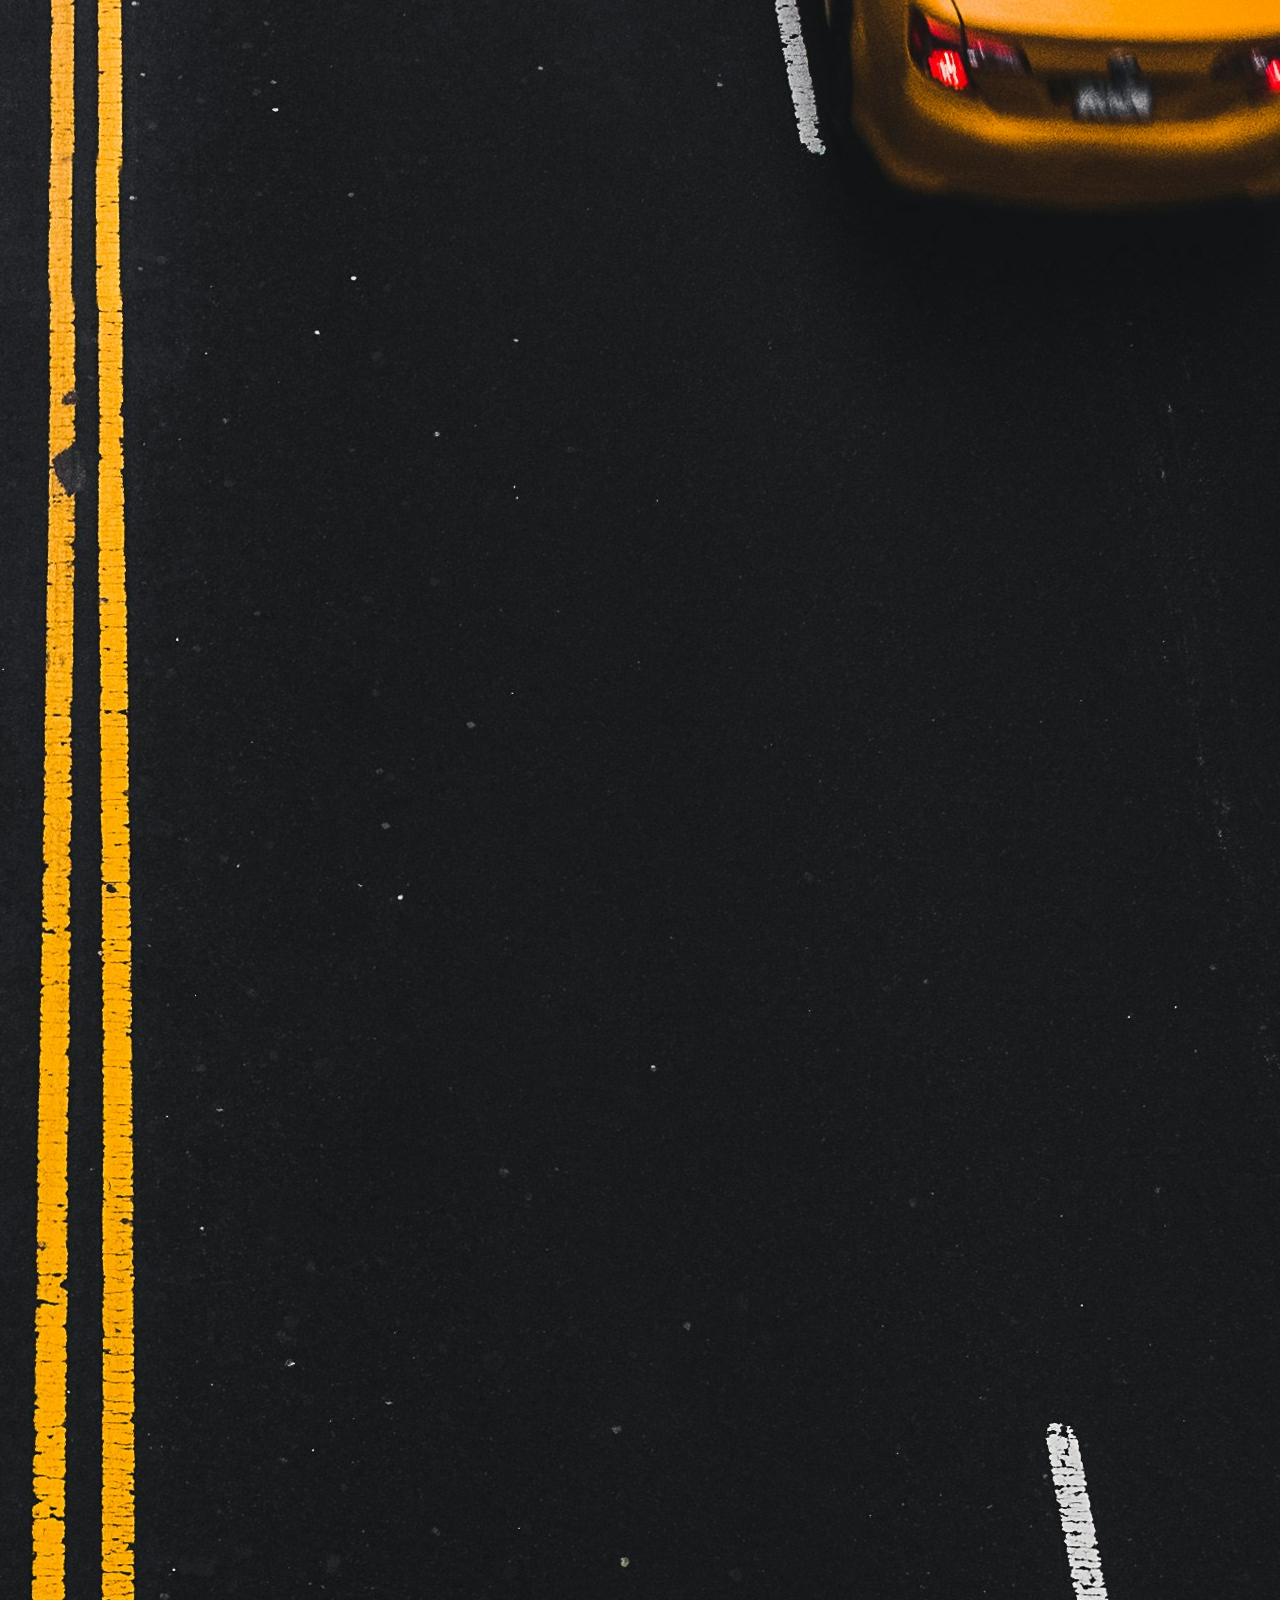
==== commit d47cdff7: "initial changes" ====
--- a/index.html
+++ b/index.html
@@ -33,18 +33,12 @@
           </section>
       <section id="portfolio">
           <h2>~ My Work ~</h2>
-          <div class="project" id="project1">Project 1
-            <div class="project-image"> <img src="./Project 1.jpg" alt="Project 1"> </div>
-          </div>
-          <div class="project" id="project2">Project 2
-            <div class="project-image"> <img src="./Project 2.jpg" alt="Project 2"></div>
-          </div>
-          <div class="project" id="project3">Project 3
-            <div class="project-image"> <img src="./Project 3.jpg" alt="Project 3"></div>
-          </div>
-          <div class="project" id="project4">Project 4
-            <div class="project-image"> <img src="./Project 4.jpg" alt="Project 4"></div>
-          </div>        
+          <div class="project-image">
+            <img src="./Project 1.jpg" alt="Project 1">
+            <img src="./Project 2.jpg" alt="Project 2">
+            <img src="./Project 3.jpg" alt="Project 3">
+            <img src="./Project 4.jpg" alt="Project 4">
+         
       </section>
       <section id="contact">
           <div class="contact-me"> <h2>~ <br><br> <br> Contact me at: 123.456.7890 denver@denver.com GitHub Twitter Spotify~</h2></div>
--- a/css/style.css
+++ b/css/style.css
@@ -36,7 +36,7 @@
     color: #d21034;
   }
 
-  @media screen and (min-width: 320px) and (max-width; 480px)
+  /* @media screen and (min-width: 320px) and (max-width; 480px)
   {
     header-image {
           width: 320px;
@@ -78,9 +78,9 @@
      .project-image {
       flex-direction: column;
      }
-  } 
+  }  */
 
-  .portfolio{
+  /* .portfolio{
     display: grid;
     row-gap: 50px;
     flex-direction: column;
@@ -90,9 +90,9 @@
     align-content: flex-start;
     grid-template-columns: auto auto auto auto;
     justify-content: space-between;
-  }
+  } */
 
-  .contact{
+  /* .contact{
     display: inline-block;
     float: left;
   }
@@ -100,4 +100,33 @@
   .project{
     font-weight: bold;
     font-size: xx-large;
+  } */
+
+  .img{
+    height: 50px;
+    width: 50px;
+    margin: 10px;
+    transition all 1s;
+  }
+
+  .project-image{
+    display: flex;
+    flex-wrap: wrap;
+    justify-content: center;
+    height: 50px;
+    width: 50px;
+  }
+
+  .header-image{
+    height: 50px;
+    width: 50px;
+  }
+
+  li{
+    list-style: none;
+    display: inline-block;
+  }
+
+  img:hover {
+    transform: scale(1.1);
   }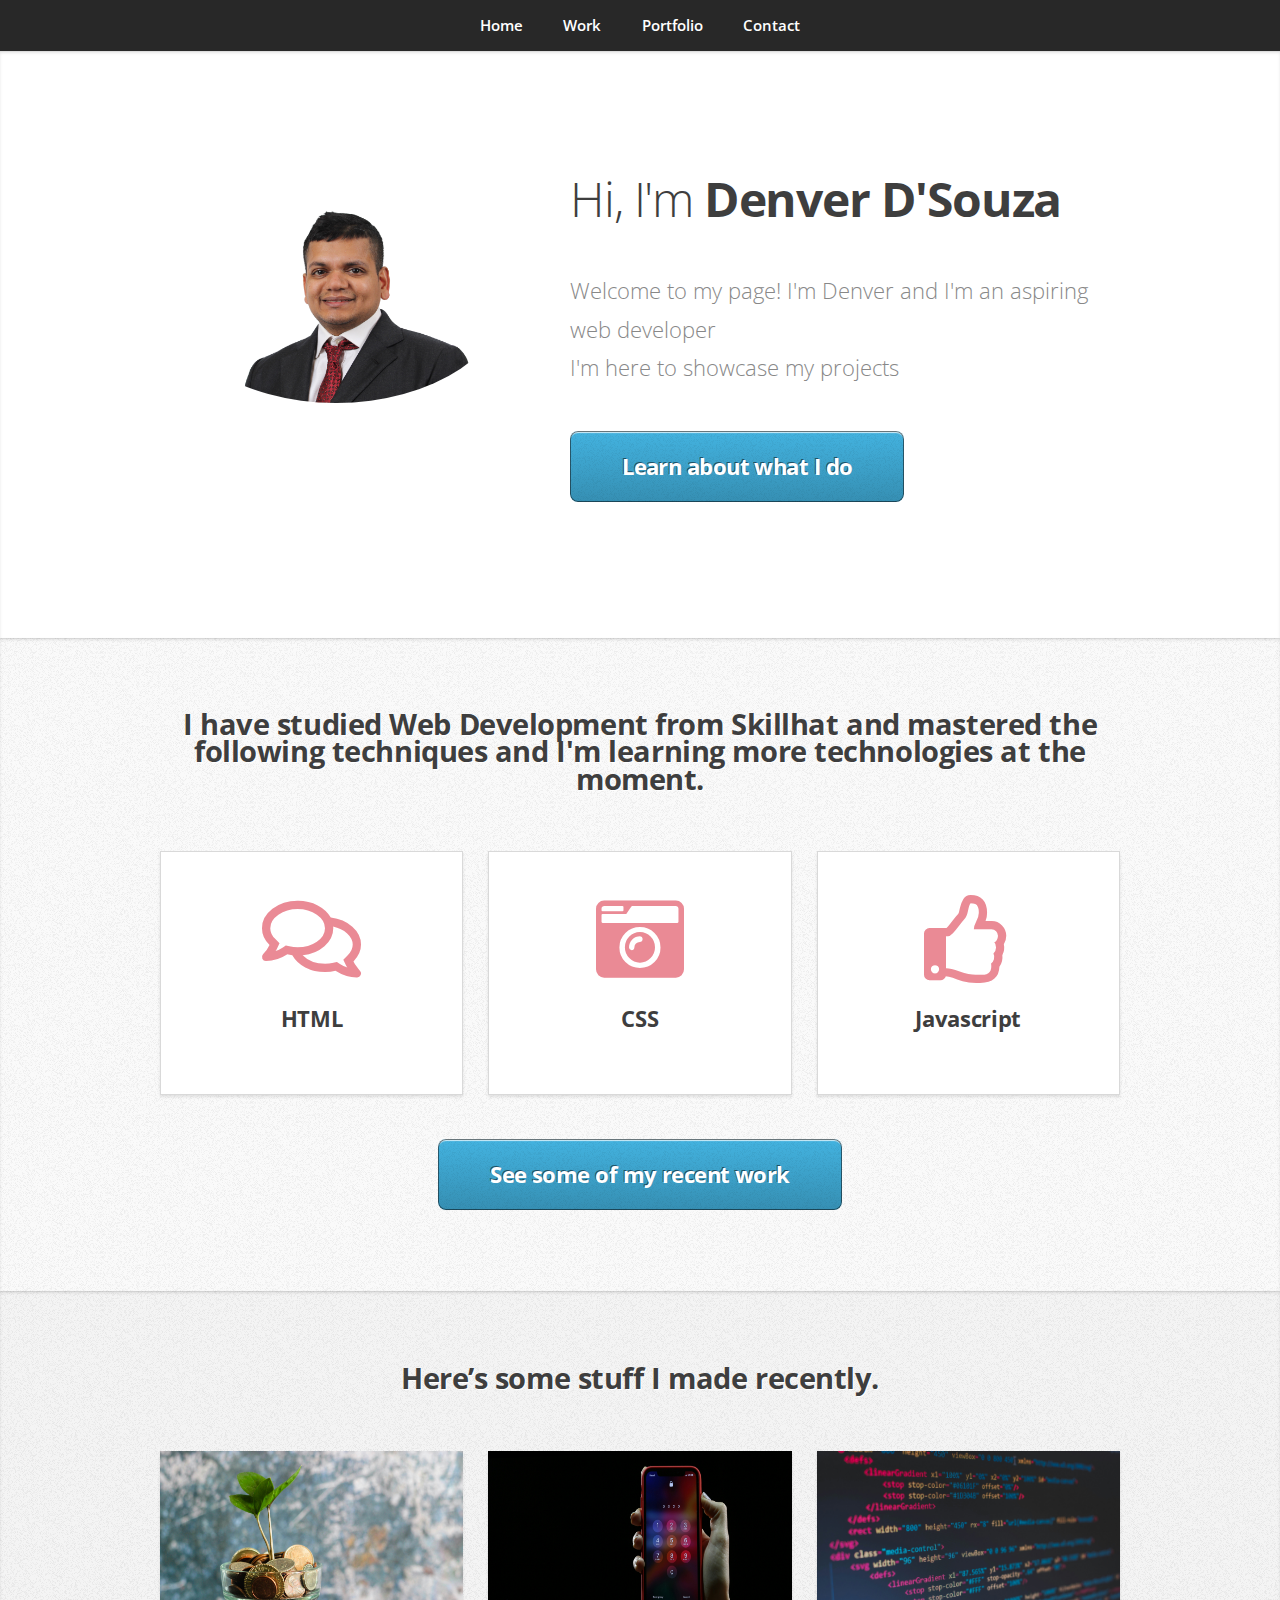
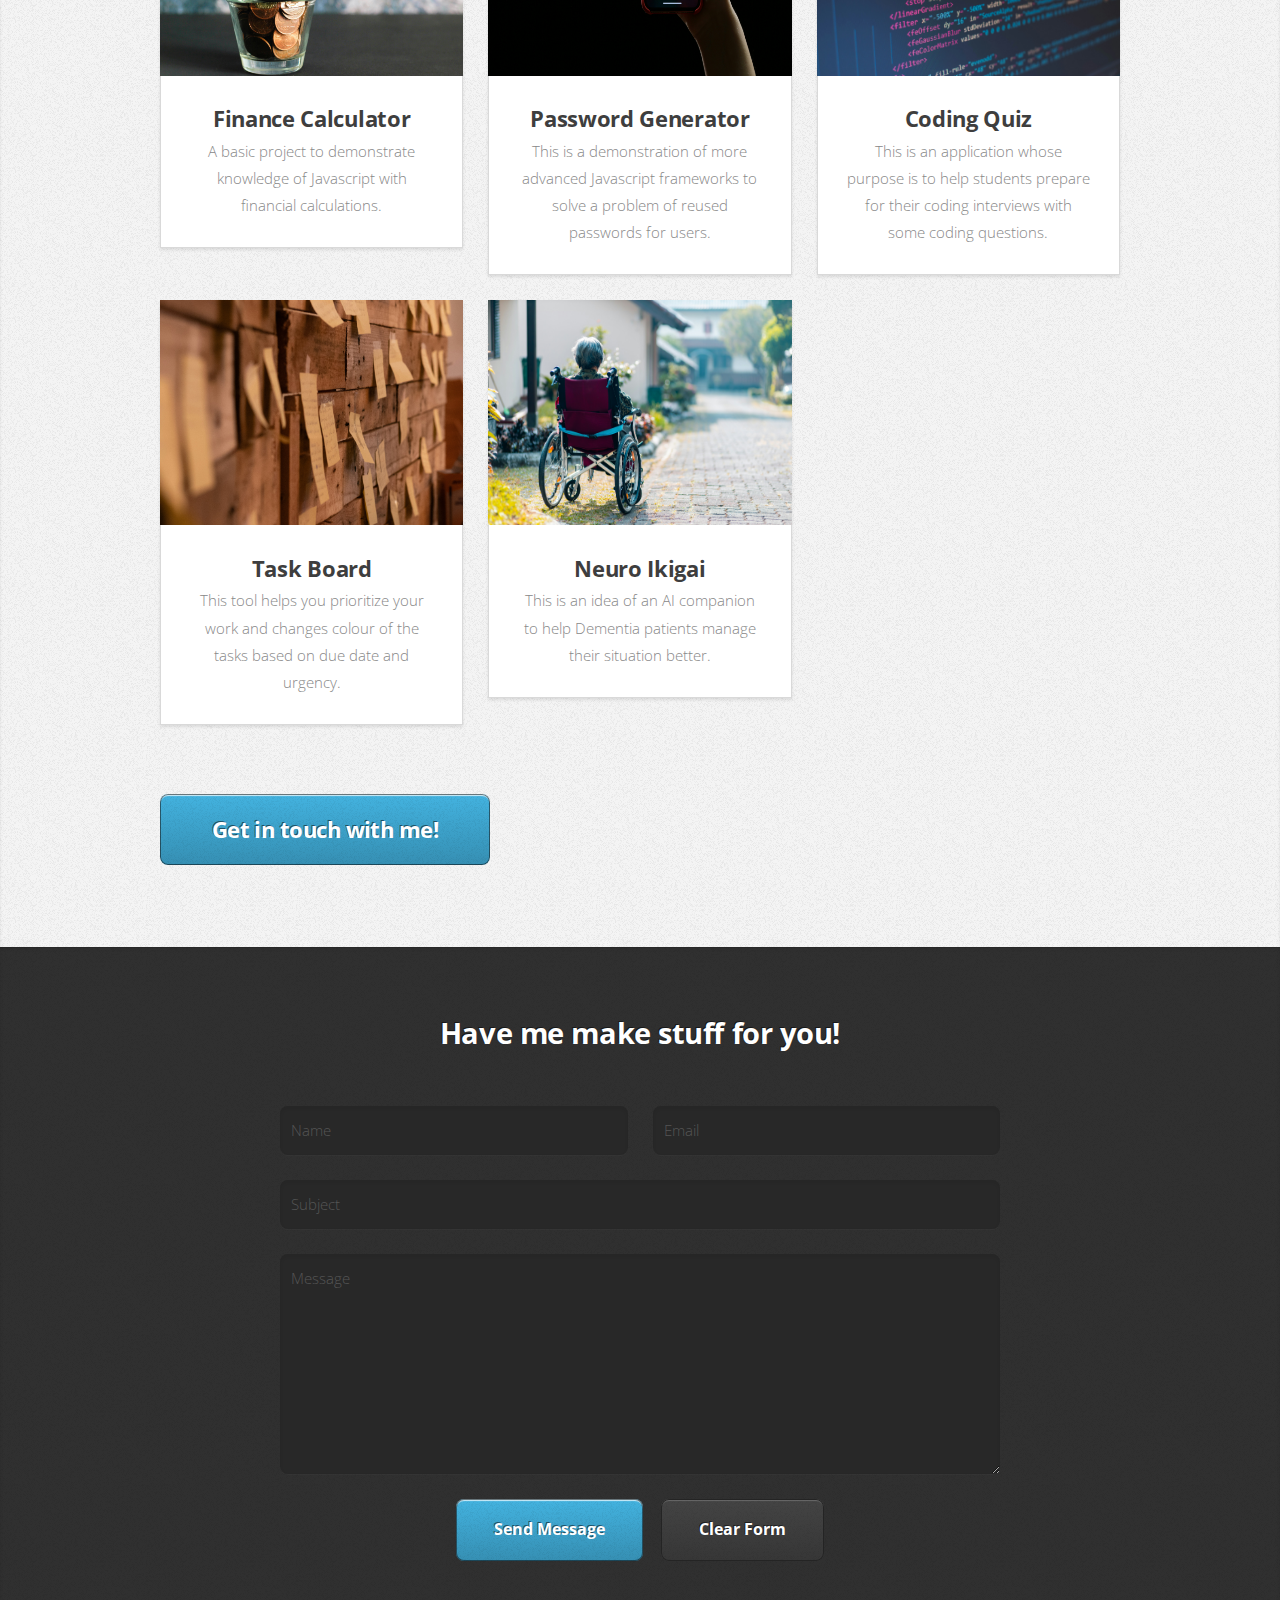
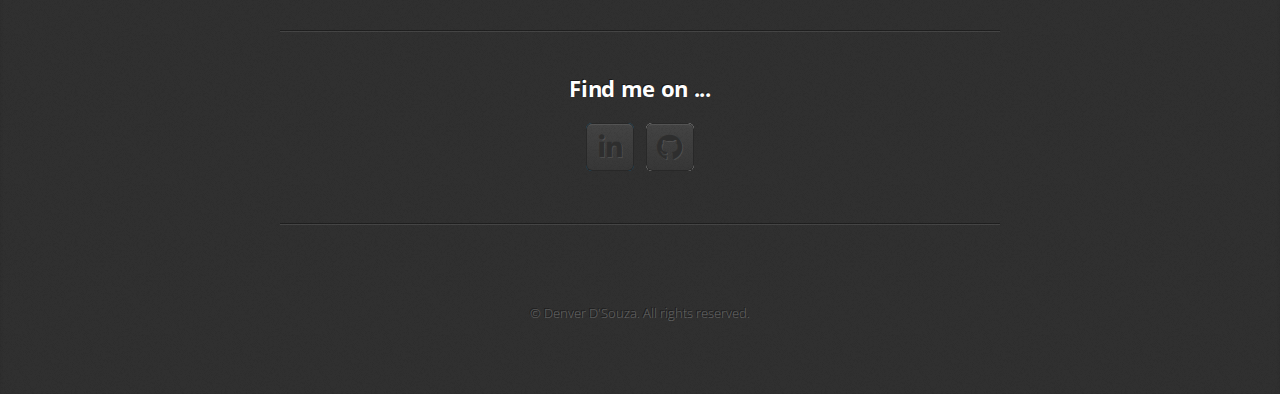
==== commit 0eaa5e3c: "Pushing the new html and other files" ====
--- a/index.html
+++ b/index.html
@@ -1,50 +1,179 @@
-<!DOCTYPE html>
-<html lang="en-us">
-
-<head>
-  <meta charset="UTF-8">
-  <meta name="author" content="Denver D'Souza">
-  <meta name="viewport" content="width=device-width, initial-scale=1.0">
-  <link rel="stylesheet" href="./css/style.css" type="text/css">
-  <title>My Portfolio</title>
-</head>
-
-<body>
-  <header class="header-background">
-      <nav>
-          <ul>
-              <li><a href="#about">About</a></li>
-              <li><a href="#portfolio">Portfolio</a></li>
-              <li><a href="#contact">Contact</a></li>
-          </ul>
-      </nav>
-      <div class="header-content">
-          <div class="header-image"> <img src="./Denver Web.jpg" alt="Artistic Image" height="800" width="2545" ></div>
-          <h1>I'm Denver</h1>
-          <p>An aspiring Web Developer and Tech Enthusiast</p>
-      </div>
-  </header>
-  <main>
-      <section id="About">
-          <h2>~ About Me ~</h2>
-          <img src="To be updated" alt="Denver's Picture" class="profile-photo">
-          <p>Hello I'm a front-end Developer. Lorem ipsum dolor sit amet, consectetur adipiscing elit, sed do eiusmod tempor incididunt ut labore et dolore magna aliqua. Ut enim ad minim veniam, quis nostrud exercitation ullamco laboris nisi ut aliquip ex ea commodo consequat. Duis aute irure dolor in reprehenderit in voluptate velit esse cillum dolore eu fugiat nulla pariatur. Excepteur sint occaecat cupidatat non proident, sunt in culpa qui officia deserunt mollit anim id est laborum.
-          <p>Lorem ipsum dolor sit amet, consectetur adipiscing elit, sed do eiusmod tempor incididunt ut labore et dolore magna aliqua. Ut enim ad minim veniam, quis nostrud exercitation ullamco laboris nisi ut aliquip ex ea commodo consequat. Duis aute irure dolor in reprehenderit in voluptate velit esse cillum dolore eu fugiat nulla pariatur. Excepteur sint occaecat cupidatat non proident, sunt in culpa qui officia deserunt mollit anim id est laborum! :)</p>
-          </section>
-      <section id="portfolio">
-          <h2>~ My Work ~</h2>
-          <div class="project-image">
-            <img src="./Project 1.jpg" alt="Project 1">
-            <img src="./Project 2.jpg" alt="Project 2">
-            <img src="./Project 3.jpg" alt="Project 3">
-            <img src="./Project 4.jpg" alt="Project 4">
-         
-      </section>
-      <section id="contact">
-          <div class="contact-me"> <h2>~ <br><br> <br> Contact me at: 123.456.7890 denver@denver.com GitHub Twitter Spotify~</h2></div>
-      </section>
-  </main>
-
-</body>
-</html>
-
+<!DOCTYPE HTML>
+<html>
+	<head>
+		<title>Denver D'Souza | Aspiring Web Developer</title>
+		<meta charset="utf-8" />
+		<meta name="viewport" content="width=device-width, initial-scale=1, user-scalable=no" />
+		<link rel="stylesheet" href="assets/css/main.css" />
+	</head>
+	<body class="is-preload">
+
+		<!-- Nav -->
+			<nav id="nav">
+				<ul class="container">
+					<li><a href="#top">Home</a></li>
+					<li><a href="#work">Work</a></li>
+					<li><a href="#portfolio">Portfolio</a></li>
+					<li><a href="#contact">Contact</a></li>
+				</ul>
+			</nav>
+
+		<!-- Home -->
+			<article id="top" class="wrapper style1">
+				<div class="container">
+					<div class="row">
+						<div class="col-4 col-5-large col-12-medium">
+							<span class="image fit"><img src="images/Denver D'Souza.jpg" alt="" /></span>
+						</div>
+						<div class="col-8 col-7-large col-12-medium">
+							<header>
+								<h1>Hi, I'm <strong>Denver D'Souza</strong></h1>
+							</header>
+							<p>Welcome to my page! I'm Denver and I'm an aspiring web developer<br>
+								I'm here to showcase my projects</p>
+							<a href="#work" class="button large scrolly">Learn about what I do</a>
+						</div>
+					</div>
+				</div>
+			</article>
+
+		<!-- Work -->
+			<article id="work" class="wrapper style2">
+				<div class="container">
+					<header>
+						<h2>I have studied Web Development from Skillhat and mastered the following techniques and I'm learning more technologies at the moment.</h2>
+					</header>
+					<div class="row aln-center">
+						<div class="col-4 col-6-medium col-12-small">
+							<section class="box style1">
+								<span class="icon featured fa-comments"></span>
+								<h3>HTML</h3>			
+							</section>
+						</div>
+						<div class="col-4 col-6-medium col-12-small">
+							<section class="box style1">
+								<span class="icon solid featured fa-camera-retro"></span>
+								<h3>CSS</h3>
+							</section>
+						</div>
+						<div class="col-4 col-6-medium col-12-small">
+							<section class="box style1">
+								<span class="icon featured fa-thumbs-up"></span>
+								<h3>Javascript</h3>
+							</section>
+						</div>
+					</div>
+					<footer>
+						<a href="#portfolio" class="button large scrolly">See some of my recent work</a>
+					</footer>
+				</div>
+			</article>
+
+		<!-- Portfolio -->
+			<article id="portfolio" class="wrapper style3">
+				<div class="container">
+					<header>
+						<h2>Here’s some stuff I made recently.</h2>
+					</header>
+					<div class="row">
+						<div class="col-4 col-6-medium col-12-small">
+							<article class="box style2">
+								<a href="https://denver-dsouza.github.io/Console-Finances/" class="image featured"><img src="images/Finance Calculator.jpg" alt="Finance Calculator" height="225px" width="200px"/></a>
+								<h3><a href="https://denver-dsouza.github.io/Console-Finances/">Finance Calculator</a></h3>
+								<p>A basic project to demonstrate knowledge of Javascript with financial calculations.</p>
+							</article>
+						</div>
+						<div class="col-4 col-6-medium col-12-small">
+							<article class="box style2">
+								<a href="https://denver-dsouza.github.io/password-generator/" class="image featured"><img src="images/Password Generator.jpg" alt="Password Generator" height="225px" width="200px"/></a>
+								<h3><a href="https://denver-dsouza.github.io/password-generator/"">Password Generator</a></h3>
+								<p>This is a demonstration of more advanced Javascript frameworks to solve a problem of reused passwords for users.</p>
+							</article>
+						</div>
+						<div class="col-4 col-6-medium col-12-small">
+							<article class="box style2">
+								<a href="https://denver-dsouza.github.io/coding-quiz/" class="image featured"><img src="images/Coding Quiz.jpg" alt="Coding Quiz" height="225px" width="200px"/></a>
+								<h3><a href="https://denver-dsouza.github.io/coding-quiz/">Coding Quiz</a></h3>
+								<p>This is an application whose purpose is to help students prepare for their coding interviews with some coding questions.</p>
+							</article>
+						</div>
+						<div class="col-4 col-6-medium col-12-small">
+							<article class="box style2">
+								<a href="https://denver-dsouza.github.io/task-board/" class="image featured"><img src="images/Task Board.jpg" alt="Task Board" height="225px" width="200px"/></a>
+								<h3><a href="https://denver-dsouza.github.io/task-board/">Task Board</a></h3>
+								<p>This tool helps you prioritize your work and changes colour of the tasks based on due date and urgency.</p>
+							</article>
+						</div>
+						<div class="col-4 col-6-medium col-12-small">
+							<article class="box style2">
+								<a href="https://denver-dsouza.github.io/Neuro-Ikigai/" class="image featured"><img src="images/Neuro-Ikigai.jpg" alt="Neuro Ikigai" height="225px" width="200px"/></a>
+								<h3><a href="https://denver-dsouza.github.io/Neuro-Ikigai/">Neuro Ikigai</a></h3>
+								<p>This is an idea of an AI companion to help Dementia patients manage their situation better.</p>
+							</article>
+						</div>
+						<br>
+					<footer>
+						<a href="#contact" class="button large scrolly">Get in touch with me!</a>
+					</footer>
+				</div>
+			</article>
+
+		<!-- Contact -->
+			<article id="contact" class="wrapper style4">
+				<div class="container medium">
+					<header>
+						<h2>Have me make stuff for you!</h2>
+					</header>
+					<div class="row">
+						<div class="col-12">
+							<form method="post" action="#">
+								<div class="row">
+									<div class="col-6 col-12-small">
+										<input type="text" name="name" id="name" placeholder="Name" />
+									</div>
+									<div class="col-6 col-12-small">
+										<input type="text" name="email" id="email" placeholder="Email" />
+									</div>
+									<div class="col-12">
+										<input type="text" name="subject" id="subject" placeholder="Subject" />
+									</div>
+									<div class="col-12">
+										<textarea name="message" id="message" placeholder="Message"></textarea>
+									</div>
+									<div class="col-12">
+										<ul class="actions">
+											<li><input type="submit" value="Send Message" /></li>
+											<li><input type="reset" value="Clear Form" class="alt" /></li>
+										</ul>
+									</div>
+								</div>
+							</form>
+						</div>
+						<div class="col-12">
+							<hr />
+							<h3>Find me on ...</h3>
+							<ul class="social">
+								<li><a href="https://www.linkedin.com/in/denveradsouza/" class="icon brands fa-linkedin-in"><span class="label">LinkedIn</span></a></li>
+								<li><a href="https://github.com/denver-dsouza" class="icon brands fa-github"><span class="label">Github</span></a></li>
+							</ul>
+							<hr />
+						</div>
+					</div>
+					<footer>
+						<ul id="copyright">
+							<li>&copy; Denver D'Souza. All rights reserved.</li>
+						</ul>
+					</footer>
+				</div>
+			</article>
+
+		<!-- Scripts -->
+			<script src="assets/js/jquery.min.js"></script>
+			<script src="assets/js/jquery.scrolly.min.js"></script>
+			<script src="assets/js/browser.min.js"></script>
+			<script src="assets/js/breakpoints.min.js"></script>
+			<script src="assets/js/util.js"></script>
+			<script src="assets/js/main.js"></script>
+
+	</body>
+</html>--- a/assets/css/main.css
+++ b/assets/css/main.css
@@ -0,0 +1,2441 @@
+@import url("https://fonts.googleapis.com/css?family=Open+Sans:300,300italic,600,600italic,700");
+@import url("fontawesome-all.min.css");
+
+html, body, div, span, applet, object,
+iframe, h1, h2, h3, h4, h5, h6, p, blockquote,
+pre, a, abbr, acronym, address, big, cite,
+code, del, dfn, em, img, ins, kbd, q, s, samp,
+small, strike, strong, sub, sup, tt, var, b,
+u, i, center, dl, dt, dd, ol, ul, li, fieldset,
+form, label, legend, table, caption, tbody,
+tfoot, thead, tr, th, td, article, aside,
+canvas, details, embed, figure, figcaption,
+footer, header, hgroup, menu, nav, output, ruby,
+section, summary, time, mark, audio, video {
+	margin: 0;
+	padding: 0;
+	border: 0;
+	font-size: 100%;
+	font: inherit;
+	vertical-align: baseline;}
+
+article, aside, details, figcaption, figure,
+footer, header, hgroup, menu, nav, section {
+	display: block;}
+
+body {
+	line-height: 1;
+}
+
+ol, ul {
+	list-style: none;
+}
+
+blockquote, q {
+	quotes: none;
+}
+
+	blockquote:before, blockquote:after, q:before, q:after {
+		content: '';
+		content: none;
+	}
+
+table {
+	border-collapse: collapse;
+	border-spacing: 0;
+}
+
+body {
+	-webkit-text-size-adjust: none;
+}
+
+mark {
+	background-color: transparent;
+	color: inherit;
+}
+
+input::-moz-focus-inner {
+	border: 0;
+	padding: 0;
+}
+
+input, select, textarea {
+	-moz-appearance: none;
+	-webkit-appearance: none;
+	-ms-appearance: none;
+	appearance: none;
+}
+
+/* Basic */
+
+	html {
+		box-sizing: border-box;
+	}
+
+	*, *:before, *:after {
+		box-sizing: inherit;
+	}
+
+	body {
+		padding-top: 3.5em;
+	}
+
+		body.is-preload *, body.is-preload *:before, body.is-preload *:after {
+			-moz-animation: none !important;
+			-webkit-animation: none !important;
+			-ms-animation: none !important;
+			animation: none !important;
+			-moz-transition: none !important;
+			-webkit-transition: none !important;
+			-ms-transition: none !important;
+			transition: none !important;
+		}
+
+	body, input, textarea, select {
+		font-family: 'Open Sans', sans-serif;
+		line-height: 1.85em;
+		color: #888;
+		font-weight: 300;
+		font-size: 13pt;
+	}
+
+	a {
+		-moz-transition: color .2s ease-in-out;
+		-webkit-transition: color .2s ease-in-out;
+		-ms-transition: color .2s ease-in-out;
+		transition: color .2s ease-in-out;
+		color: #43B3E0;
+		text-decoration: underline;
+	}
+
+		a:hover {
+			color: #43bff0 !important;
+		}
+
+		a img {
+			border: 0;
+		}
+
+	b, strong {
+		font-weight: 600;
+		color: #3e3e3e;
+	}
+
+	i, em {
+		font-style: italic;
+	}
+
+	sub {
+		position: relative;
+		top: 0.5em;
+		font-size: 0.8em;
+	}
+
+	sup {
+		position: relative;
+		top: -0.5em;
+		font-size: 0.8em;
+	}
+
+	blockquote {
+		border-left: solid 0.75em #eee;
+		padding: 1em 0 1em 1.5em;
+		font-style: italic;
+	}
+
+	h1, h2, h3, h4, h5, h6 {
+		color: #3e3e3e;
+		margin: 0 0 0.75em 0;
+	}
+
+	h1 a, h2 a, h3 a, h4 a, h5 a, h6 a {
+		text-decoration: none;
+		color: inherit;
+	}
+
+	h2, h3, h4, h5, h6 {
+		font-weight: 700;
+	}
+
+	h1 {
+		font-size: 3.25em;
+		letter-spacing: -0.025em;
+		font-weight: 300;
+	}
+
+		h1 strong {
+			font-weight: 700;
+		}
+
+	h2 {
+		font-size: 2em;
+		letter-spacing: -0.015em;
+	}
+
+	h3 {
+		font-size: 1.5em;
+		letter-spacing: -0.015em;
+	}
+
+	em, i {
+		font-style: italic;
+	}
+
+	br.clear {
+		clear: both;
+	}
+
+	hr {
+		border: 0;
+		border-top: solid 1px #444;
+		border-top-color: rgba(0, 0, 0, 0.35);
+		box-shadow: 0px 1px 0px 0px rgba(255, 255, 255, 0.1);
+		height: 1px;
+		margin: 3em 0;
+	}
+
+	p, ul, ol, dl, table {
+		margin-bottom: 2em;
+	}
+
+	header {
+		margin: 0 0 3em 0;
+	}
+
+		header > p {
+			font-size: 1.25em;
+			margin: 0;
+		}
+
+	footer {
+		margin: 3em 0 0 0;
+	}
+
+		footer > p {
+			font-size: 1.25em;
+		}
+
+/* Container */
+
+	.container {
+		margin: 0 auto;
+		max-width: calc(100% - 50px);
+		width: 1200px;
+	}
+
+		.container.medium {
+			width: 900px;
+		}
+
+		@media screen and (max-width: 1680px) {
+
+			.container {
+				width: 1200px;
+			}
+
+				.container.medium {
+					width: 900px;
+				}
+
+		}
+
+		@media screen and (max-width: 1280px) {
+
+			.container {
+				width: 960px;
+			}
+
+				.container.medium {
+					width: 720px;
+				}
+
+		}
+
+		@media screen and (max-width: 980px) {
+
+			.container {
+				width: 100%;
+			}
+
+				.container.medium {
+					width: 75%;
+				}
+
+		}
+
+		@media screen and (max-width: 736px) {
+
+			.container {
+				width: 100%;
+				max-width: calc(100% - 30px);
+			}
+
+				.container.medium {
+					width: 100%;
+				}
+
+		}
+
+/* Row */
+
+	.row {
+		display: flex;
+		flex-wrap: wrap;
+		box-sizing: border-box;
+		align-items: stretch;
+	}
+
+		.row > * {
+			box-sizing: border-box;
+		}
+
+		.row.gtr-uniform > * > :last-child {
+			margin-bottom: 0;
+		}
+
+		.row.aln-left {
+			justify-content: flex-start;
+		}
+
+		.row.aln-center {
+			justify-content: center;
+		}
+
+		.row.aln-right {
+			justify-content: flex-end;
+		}
+
+		.row.aln-top {
+			align-items: flex-start;
+		}
+
+		.row.aln-middle {
+			align-items: center;
+		}
+
+		.row.aln-bottom {
+			align-items: flex-end;
+		}
+
+		.row > .imp {
+			order: -1;
+		}
+
+		.row > .col-1 {
+			width: 8.33333%;
+		}
+
+		.row > .off-1 {
+			margin-left: 8.33333%;
+		}
+
+		.row > .col-2 {
+			width: 16.66667%;
+		}
+
+		.row > .off-2 {
+			margin-left: 16.66667%;
+		}
+
+		.row > .col-3 {
+			width: 25%;
+		}
+
+		.row > .off-3 {
+			margin-left: 25%;
+		}
+
+		.row > .col-4 {
+			width: 33.33333%;
+		}
+
+		.row > .off-4 {
+			margin-left: 33.33333%;
+		}
+
+		.row > .col-5 {
+			width: 41.66667%;
+		}
+
+		.row > .off-5 {
+			margin-left: 41.66667%;
+		}
+
+		.row > .col-6 {
+			width: 50%;
+		}
+
+		.row > .off-6 {
+			margin-left: 50%;
+		}
+
+		.row > .col-7 {
+			width: 58.33333%;
+		}
+
+		.row > .off-7 {
+			margin-left: 58.33333%;
+		}
+
+		.row > .col-8 {
+			width: 66.66667%;
+		}
+
+		.row > .off-8 {
+			margin-left: 66.66667%;
+		}
+
+		.row > .col-9 {
+			width: 75%;
+		}
+
+		.row > .off-9 {
+			margin-left: 75%;
+		}
+
+		.row > .col-10 {
+			width: 83.33333%;
+		}
+
+		.row > .off-10 {
+			margin-left: 83.33333%;
+		}
+
+		.row > .col-11 {
+			width: 91.66667%;
+		}
+
+		.row > .off-11 {
+			margin-left: 91.66667%;
+		}
+
+		.row > .col-12 {
+			width: 100%;
+		}
+
+		.row > .off-12 {
+			margin-left: 100%;
+		}
+
+		.row.gtr-0 {
+			margin-top: 0px;
+			margin-left: 0px;
+		}
+
+			.row.gtr-0 > * {
+				padding: 0px 0 0 0px;
+			}
+
+			.row.gtr-0.gtr-uniform {
+				margin-top: 0px;
+			}
+
+				.row.gtr-0.gtr-uniform > * {
+					padding-top: 0px;
+				}
+
+		.row.gtr-25 {
+			margin-top: -6.25px;
+			margin-left: -6.25px;
+		}
+
+			.row.gtr-25 > * {
+				padding: 6.25px 0 0 6.25px;
+			}
+
+			.row.gtr-25.gtr-uniform {
+				margin-top: -6.25px;
+			}
+
+				.row.gtr-25.gtr-uniform > * {
+					padding-top: 6.25px;
+				}
+
+		.row.gtr-50 {
+			margin-top: -12.5px;
+			margin-left: -12.5px;
+		}
+
+			.row.gtr-50 > * {
+				padding: 12.5px 0 0 12.5px;
+			}
+
+			.row.gtr-50.gtr-uniform {
+				margin-top: -12.5px;
+			}
+
+				.row.gtr-50.gtr-uniform > * {
+					padding-top: 12.5px;
+				}
+
+		.row {
+			margin-top: -25px;
+			margin-left: -25px;
+		}
+
+			.row > * {
+				padding: 25px 0 0 25px;
+			}
+
+			.row.gtr-uniform {
+				margin-top: -25px;
+			}
+
+				.row.gtr-uniform > * {
+					padding-top: 25px;
+				}
+
+		.row.gtr-150 {
+			margin-top: -37.5px;
+			margin-left: -37.5px;
+		}
+
+			.row.gtr-150 > * {
+				padding: 37.5px 0 0 37.5px;
+			}
+
+			.row.gtr-150.gtr-uniform {
+				margin-top: -37.5px;
+			}
+
+				.row.gtr-150.gtr-uniform > * {
+					padding-top: 37.5px;
+				}
+
+		.row.gtr-200 {
+			margin-top: -50px;
+			margin-left: -50px;
+		}
+
+			.row.gtr-200 > * {
+				padding: 50px 0 0 50px;
+			}
+
+			.row.gtr-200.gtr-uniform {
+				margin-top: -50px;
+			}
+
+				.row.gtr-200.gtr-uniform > * {
+					padding-top: 50px;
+				}
+
+		@media screen and (max-width: 1680px) {
+
+			.row {
+				display: flex;
+				flex-wrap: wrap;
+				box-sizing: border-box;
+				align-items: stretch;
+			}
+
+				.row > * {
+					box-sizing: border-box;
+				}
+
+				.row.gtr-uniform > * > :last-child {
+					margin-bottom: 0;
+				}
+
+				.row.aln-left {
+					justify-content: flex-start;
+				}
+
+				.row.aln-center {
+					justify-content: center;
+				}
+
+				.row.aln-right {
+					justify-content: flex-end;
+				}
+
+				.row.aln-top {
+					align-items: flex-start;
+				}
+
+				.row.aln-middle {
+					align-items: center;
+				}
+
+				.row.aln-bottom {
+					align-items: flex-end;
+				}
+
+				.row > .imp-xlarge {
+					order: -1;
+				}
+
+				.row > .col-1-xlarge {
+					width: 8.33333%;
+				}
+
+				.row > .off-1-xlarge {
+					margin-left: 8.33333%;
+				}
+
+				.row > .col-2-xlarge {
+					width: 16.66667%;
+				}
+
+				.row > .off-2-xlarge {
+					margin-left: 16.66667%;
+				}
+
+				.row > .col-3-xlarge {
+					width: 25%;
+				}
+
+				.row > .off-3-xlarge {
+					margin-left: 25%;
+				}
+
+				.row > .col-4-xlarge {
+					width: 33.33333%;
+				}
+
+				.row > .off-4-xlarge {
+					margin-left: 33.33333%;
+				}
+
+				.row > .col-5-xlarge {
+					width: 41.66667%;
+				}
+
+				.row > .off-5-xlarge {
+					margin-left: 41.66667%;
+				}
+
+				.row > .col-6-xlarge {
+					width: 50%;
+				}
+
+				.row > .off-6-xlarge {
+					margin-left: 50%;
+				}
+
+				.row > .col-7-xlarge {
+					width: 58.33333%;
+				}
+
+				.row > .off-7-xlarge {
+					margin-left: 58.33333%;
+				}
+
+				.row > .col-8-xlarge {
+					width: 66.66667%;
+				}
+
+				.row > .off-8-xlarge {
+					margin-left: 66.66667%;
+				}
+
+				.row > .col-9-xlarge {
+					width: 75%;
+				}
+
+				.row > .off-9-xlarge {
+					margin-left: 75%;
+				}
+
+				.row > .col-10-xlarge {
+					width: 83.33333%;
+				}
+
+				.row > .off-10-xlarge {
+					margin-left: 83.33333%;
+				}
+
+				.row > .col-11-xlarge {
+					width: 91.66667%;
+				}
+
+				.row > .off-11-xlarge {
+					margin-left: 91.66667%;
+				}
+
+				.row > .col-12-xlarge {
+					width: 100%;
+				}
+
+				.row > .off-12-xlarge {
+					margin-left: 100%;
+				}
+
+				.row.gtr-0 {
+					margin-top: 0px;
+					margin-left: 0px;
+				}
+
+					.row.gtr-0 > * {
+						padding: 0px 0 0 0px;
+					}
+
+					.row.gtr-0.gtr-uniform {
+						margin-top: 0px;
+					}
+
+						.row.gtr-0.gtr-uniform > * {
+							padding-top: 0px;
+						}
+
+				.row.gtr-25 {
+					margin-top: -6.25px;
+					margin-left: -6.25px;
+				}
+
+					.row.gtr-25 > * {
+						padding: 6.25px 0 0 6.25px;
+					}
+
+					.row.gtr-25.gtr-uniform {
+						margin-top: -6.25px;
+					}
+
+						.row.gtr-25.gtr-uniform > * {
+							padding-top: 6.25px;
+						}
+
+				.row.gtr-50 {
+					margin-top: -12.5px;
+					margin-left: -12.5px;
+				}
+
+					.row.gtr-50 > * {
+						padding: 12.5px 0 0 12.5px;
+					}
+
+					.row.gtr-50.gtr-uniform {
+						margin-top: -12.5px;
+					}
+
+						.row.gtr-50.gtr-uniform > * {
+							padding-top: 12.5px;
+						}
+
+				.row {
+					margin-top: -25px;
+					margin-left: -25px;
+				}
+
+					.row > * {
+						padding: 25px 0 0 25px;
+					}
+
+					.row.gtr-uniform {
+						margin-top: -25px;
+					}
+
+						.row.gtr-uniform > * {
+							padding-top: 25px;
+						}
+
+				.row.gtr-150 {
+					margin-top: -37.5px;
+					margin-left: -37.5px;
+				}
+
+					.row.gtr-150 > * {
+						padding: 37.5px 0 0 37.5px;
+					}
+
+					.row.gtr-150.gtr-uniform {
+						margin-top: -37.5px;
+					}
+
+						.row.gtr-150.gtr-uniform > * {
+							padding-top: 37.5px;
+						}
+
+				.row.gtr-200 {
+					margin-top: -50px;
+					margin-left: -50px;
+				}
+
+					.row.gtr-200 > * {
+						padding: 50px 0 0 50px;
+					}
+
+					.row.gtr-200.gtr-uniform {
+						margin-top: -50px;
+					}
+
+						.row.gtr-200.gtr-uniform > * {
+							padding-top: 50px;
+						}
+
+		}
+
+		@media screen and (max-width: 1280px) {
+
+			.row {
+				display: flex;
+				flex-wrap: wrap;
+				box-sizing: border-box;
+				align-items: stretch;
+			}
+
+				.row > * {
+					box-sizing: border-box;
+				}
+
+				.row.gtr-uniform > * > :last-child {
+					margin-bottom: 0;
+				}
+
+				.row.aln-left {
+					justify-content: flex-start;
+				}
+
+				.row.aln-center {
+					justify-content: center;
+				}
+
+				.row.aln-right {
+					justify-content: flex-end;
+				}
+
+				.row.aln-top {
+					align-items: flex-start;
+				}
+
+				.row.aln-middle {
+					align-items: center;
+				}
+
+				.row.aln-bottom {
+					align-items: flex-end;
+				}
+
+				.row > .imp-large {
+					order: -1;
+				}
+
+				.row > .col-1-large {
+					width: 8.33333%;
+				}
+
+				.row > .off-1-large {
+					margin-left: 8.33333%;
+				}
+
+				.row > .col-2-large {
+					width: 16.66667%;
+				}
+
+				.row > .off-2-large {
+					margin-left: 16.66667%;
+				}
+
+				.row > .col-3-large {
+					width: 25%;
+				}
+
+				.row > .off-3-large {
+					margin-left: 25%;
+				}
+
+				.row > .col-4-large {
+					width: 33.33333%;
+				}
+
+				.row > .off-4-large {
+					margin-left: 33.33333%;
+				}
+
+				.row > .col-5-large {
+					width: 41.66667%;
+				}
+
+				.row > .off-5-large {
+					margin-left: 41.66667%;
+				}
+
+				.row > .col-6-large {
+					width: 50%;
+				}
+
+				.row > .off-6-large {
+					margin-left: 50%;
+				}
+
+				.row > .col-7-large {
+					width: 58.33333%;
+				}
+
+				.row > .off-7-large {
+					margin-left: 58.33333%;
+				}
+
+				.row > .col-8-large {
+					width: 66.66667%;
+				}
+
+				.row > .off-8-large {
+					margin-left: 66.66667%;
+				}
+
+				.row > .col-9-large {
+					width: 75%;
+				}
+
+				.row > .off-9-large {
+					margin-left: 75%;
+				}
+
+				.row > .col-10-large {
+					width: 83.33333%;
+				}
+
+				.row > .off-10-large {
+					margin-left: 83.33333%;
+				}
+
+				.row > .col-11-large {
+					width: 91.66667%;
+				}
+
+				.row > .off-11-large {
+					margin-left: 91.66667%;
+				}
+
+				.row > .col-12-large {
+					width: 100%;
+				}
+
+				.row > .off-12-large {
+					margin-left: 100%;
+				}
+
+				.row.gtr-0 {
+					margin-top: 0px;
+					margin-left: 0px;
+				}
+
+					.row.gtr-0 > * {
+						padding: 0px 0 0 0px;
+					}
+
+					.row.gtr-0.gtr-uniform {
+						margin-top: 0px;
+					}
+
+						.row.gtr-0.gtr-uniform > * {
+							padding-top: 0px;
+						}
+
+				.row.gtr-25 {
+					margin-top: -6.25px;
+					margin-left: -6.25px;
+				}
+
+					.row.gtr-25 > * {
+						padding: 6.25px 0 0 6.25px;
+					}
+
+					.row.gtr-25.gtr-uniform {
+						margin-top: -6.25px;
+					}
+
+						.row.gtr-25.gtr-uniform > * {
+							padding-top: 6.25px;
+						}
+
+				.row.gtr-50 {
+					margin-top: -12.5px;
+					margin-left: -12.5px;
+				}
+
+					.row.gtr-50 > * {
+						padding: 12.5px 0 0 12.5px;
+					}
+
+					.row.gtr-50.gtr-uniform {
+						margin-top: -12.5px;
+					}
+
+						.row.gtr-50.gtr-uniform > * {
+							padding-top: 12.5px;
+						}
+
+				.row {
+					margin-top: -25px;
+					margin-left: -25px;
+				}
+
+					.row > * {
+						padding: 25px 0 0 25px;
+					}
+
+					.row.gtr-uniform {
+						margin-top: -25px;
+					}
+
+						.row.gtr-uniform > * {
+							padding-top: 25px;
+						}
+
+				.row.gtr-150 {
+					margin-top: -37.5px;
+					margin-left: -37.5px;
+				}
+
+					.row.gtr-150 > * {
+						padding: 37.5px 0 0 37.5px;
+					}
+
+					.row.gtr-150.gtr-uniform {
+						margin-top: -37.5px;
+					}
+
+						.row.gtr-150.gtr-uniform > * {
+							padding-top: 37.5px;
+						}
+
+				.row.gtr-200 {
+					margin-top: -50px;
+					margin-left: -50px;
+				}
+
+					.row.gtr-200 > * {
+						padding: 50px 0 0 50px;
+					}
+
+					.row.gtr-200.gtr-uniform {
+						margin-top: -50px;
+					}
+
+						.row.gtr-200.gtr-uniform > * {
+							padding-top: 50px;
+						}
+
+		}
+
+		@media screen and (max-width: 980px) {
+
+			.row {
+				display: flex;
+				flex-wrap: wrap;
+				box-sizing: border-box;
+				align-items: stretch;
+			}
+
+				.row > * {
+					box-sizing: border-box;
+				}
+
+				.row.gtr-uniform > * > :last-child {
+					margin-bottom: 0;
+				}
+
+				.row.aln-left {
+					justify-content: flex-start;
+				}
+
+				.row.aln-center {
+					justify-content: center;
+				}
+
+				.row.aln-right {
+					justify-content: flex-end;
+				}
+
+				.row.aln-top {
+					align-items: flex-start;
+				}
+
+				.row.aln-middle {
+					align-items: center;
+				}
+
+				.row.aln-bottom {
+					align-items: flex-end;
+				}
+
+				.row > .imp-medium {
+					order: -1;
+				}
+
+				.row > .col-1-medium {
+					width: 8.33333%;
+				}
+
+				.row > .off-1-medium {
+					margin-left: 8.33333%;
+				}
+
+				.row > .col-2-medium {
+					width: 16.66667%;
+				}
+
+				.row > .off-2-medium {
+					margin-left: 16.66667%;
+				}
+
+				.row > .col-3-medium {
+					width: 25%;
+				}
+
+				.row > .off-3-medium {
+					margin-left: 25%;
+				}
+
+				.row > .col-4-medium {
+					width: 33.33333%;
+				}
+
+				.row > .off-4-medium {
+					margin-left: 33.33333%;
+				}
+
+				.row > .col-5-medium {
+					width: 41.66667%;
+				}
+
+				.row > .off-5-medium {
+					margin-left: 41.66667%;
+				}
+
+				.row > .col-6-medium {
+					width: 50%;
+				}
+
+				.row > .off-6-medium {
+					margin-left: 50%;
+				}
+
+				.row > .col-7-medium {
+					width: 58.33333%;
+				}
+
+				.row > .off-7-medium {
+					margin-left: 58.33333%;
+				}
+
+				.row > .col-8-medium {
+					width: 66.66667%;
+				}
+
+				.row > .off-8-medium {
+					margin-left: 66.66667%;
+				}
+
+				.row > .col-9-medium {
+					width: 75%;
+				}
+
+				.row > .off-9-medium {
+					margin-left: 75%;
+				}
+
+				.row > .col-10-medium {
+					width: 83.33333%;
+				}
+
+				.row > .off-10-medium {
+					margin-left: 83.33333%;
+				}
+
+				.row > .col-11-medium {
+					width: 91.66667%;
+				}
+
+				.row > .off-11-medium {
+					margin-left: 91.66667%;
+				}
+
+				.row > .col-12-medium {
+					width: 100%;
+				}
+
+				.row > .off-12-medium {
+					margin-left: 100%;
+				}
+
+				.row.gtr-0 {
+					margin-top: 0px;
+					margin-left: 0px;
+				}
+
+					.row.gtr-0 > * {
+						padding: 0px 0 0 0px;
+					}
+
+					.row.gtr-0.gtr-uniform {
+						margin-top: 0px;
+					}
+
+						.row.gtr-0.gtr-uniform > * {
+							padding-top: 0px;
+						}
+
+				.row.gtr-25 {
+					margin-top: -6.25px;
+					margin-left: -6.25px;
+				}
+
+					.row.gtr-25 > * {
+						padding: 6.25px 0 0 6.25px;
+					}
+
+					.row.gtr-25.gtr-uniform {
+						margin-top: -6.25px;
+					}
+
+						.row.gtr-25.gtr-uniform > * {
+							padding-top: 6.25px;
+						}
+
+				.row.gtr-50 {
+					margin-top: -12.5px;
+					margin-left: -12.5px;
+				}
+
+					.row.gtr-50 > * {
+						padding: 12.5px 0 0 12.5px;
+					}
+
+					.row.gtr-50.gtr-uniform {
+						margin-top: -12.5px;
+					}
+
+						.row.gtr-50.gtr-uniform > * {
+							padding-top: 12.5px;
+						}
+
+				.row {
+					margin-top: -25px;
+					margin-left: -25px;
+				}
+
+					.row > * {
+						padding: 25px 0 0 25px;
+					}
+
+					.row.gtr-uniform {
+						margin-top: -25px;
+					}
+
+						.row.gtr-uniform > * {
+							padding-top: 25px;
+						}
+
+				.row.gtr-150 {
+					margin-top: -37.5px;
+					margin-left: -37.5px;
+				}
+
+					.row.gtr-150 > * {
+						padding: 37.5px 0 0 37.5px;
+					}
+
+					.row.gtr-150.gtr-uniform {
+						margin-top: -37.5px;
+					}
+
+						.row.gtr-150.gtr-uniform > * {
+							padding-top: 37.5px;
+						}
+
+				.row.gtr-200 {
+					margin-top: -50px;
+					margin-left: -50px;
+				}
+
+					.row.gtr-200 > * {
+						padding: 50px 0 0 50px;
+					}
+
+					.row.gtr-200.gtr-uniform {
+						margin-top: -50px;
+					}
+
+						.row.gtr-200.gtr-uniform > * {
+							padding-top: 50px;
+						}
+
+		}
+
+		@media screen and (max-width: 736px) {
+
+			.row {
+				display: flex;
+				flex-wrap: wrap;
+				box-sizing: border-box;
+				align-items: stretch;
+			}
+
+				.row > * {
+					box-sizing: border-box;
+				}
+
+				.row.gtr-uniform > * > :last-child {
+					margin-bottom: 0;
+				}
+
+				.row.aln-left {
+					justify-content: flex-start;
+				}
+
+				.row.aln-center {
+					justify-content: center;
+				}
+
+				.row.aln-right {
+					justify-content: flex-end;
+				}
+
+				.row.aln-top {
+					align-items: flex-start;
+				}
+
+				.row.aln-middle {
+					align-items: center;
+				}
+
+				.row.aln-bottom {
+					align-items: flex-end;
+				}
+
+				.row > .imp-small {
+					order: -1;
+				}
+
+				.row > .col-1-small {
+					width: 8.33333%;
+				}
+
+				.row > .off-1-small {
+					margin-left: 8.33333%;
+				}
+
+				.row > .col-2-small {
+					width: 16.66667%;
+				}
+
+				.row > .off-2-small {
+					margin-left: 16.66667%;
+				}
+
+				.row > .col-3-small {
+					width: 25%;
+				}
+
+				.row > .off-3-small {
+					margin-left: 25%;
+				}
+
+				.row > .col-4-small {
+					width: 33.33333%;
+				}
+
+				.row > .off-4-small {
+					margin-left: 33.33333%;
+				}
+
+				.row > .col-5-small {
+					width: 41.66667%;
+				}
+
+				.row > .off-5-small {
+					margin-left: 41.66667%;
+				}
+
+				.row > .col-6-small {
+					width: 50%;
+				}
+
+				.row > .off-6-small {
+					margin-left: 50%;
+				}
+
+				.row > .col-7-small {
+					width: 58.33333%;
+				}
+
+				.row > .off-7-small {
+					margin-left: 58.33333%;
+				}
+
+				.row > .col-8-small {
+					width: 66.66667%;
+				}
+
+				.row > .off-8-small {
+					margin-left: 66.66667%;
+				}
+
+				.row > .col-9-small {
+					width: 75%;
+				}
+
+				.row > .off-9-small {
+					margin-left: 75%;
+				}
+
+				.row > .col-10-small {
+					width: 83.33333%;
+				}
+
+				.row > .off-10-small {
+					margin-left: 83.33333%;
+				}
+
+				.row > .col-11-small {
+					width: 91.66667%;
+				}
+
+				.row > .off-11-small {
+					margin-left: 91.66667%;
+				}
+
+				.row > .col-12-small {
+					width: 100%;
+				}
+
+				.row > .off-12-small {
+					margin-left: 100%;
+				}
+
+				.row.gtr-0 {
+					margin-top: 0px;
+					margin-left: 0px;
+				}
+
+					.row.gtr-0 > * {
+						padding: 0px 0 0 0px;
+					}
+
+					.row.gtr-0.gtr-uniform {
+						margin-top: 0px;
+					}
+
+						.row.gtr-0.gtr-uniform > * {
+							padding-top: 0px;
+						}
+
+				.row.gtr-25 {
+					margin-top: -3.75px;
+					margin-left: -3.75px;
+				}
+
+					.row.gtr-25 > * {
+						padding: 3.75px 0 0 3.75px;
+					}
+
+					.row.gtr-25.gtr-uniform {
+						margin-top: -3.75px;
+					}
+
+						.row.gtr-25.gtr-uniform > * {
+							padding-top: 3.75px;
+						}
+
+				.row.gtr-50 {
+					margin-top: -7.5px;
+					margin-left: -7.5px;
+				}
+
+					.row.gtr-50 > * {
+						padding: 7.5px 0 0 7.5px;
+					}
+
+					.row.gtr-50.gtr-uniform {
+						margin-top: -7.5px;
+					}
+
+						.row.gtr-50.gtr-uniform > * {
+							padding-top: 7.5px;
+						}
+
+				.row {
+					margin-top: -15px;
+					margin-left: -15px;
+				}
+
+					.row > * {
+						padding: 15px 0 0 15px;
+					}
+
+					.row.gtr-uniform {
+						margin-top: -15px;
+					}
+
+						.row.gtr-uniform > * {
+							padding-top: 15px;
+						}
+
+				.row.gtr-150 {
+					margin-top: -22.5px;
+					margin-left: -22.5px;
+				}
+
+					.row.gtr-150 > * {
+						padding: 22.5px 0 0 22.5px;
+					}
+
+					.row.gtr-150.gtr-uniform {
+						margin-top: -22.5px;
+					}
+
+						.row.gtr-150.gtr-uniform > * {
+							padding-top: 22.5px;
+						}
+
+				.row.gtr-200 {
+					margin-top: -30px;
+					margin-left: -30px;
+				}
+
+					.row.gtr-200 > * {
+						padding: 30px 0 0 30px;
+					}
+
+					.row.gtr-200.gtr-uniform {
+						margin-top: -30px;
+					}
+
+						.row.gtr-200.gtr-uniform > * {
+							padding-top: 30px;
+						}
+
+		}
+
+/* Form */
+
+	form label {
+		color: #3e3e3e;
+		font-weight: 700;
+		display: block;
+		margin: 0 0 0.5em 0;
+	}
+
+	form input[type=text],
+	form input[type=email],
+	form input[type=password],
+	form select,
+	form textarea {
+		-moz-transition: background .2s ease-in-out, box-shadow .2s ease-in-out;
+		-webkit-transition: background .2s ease-in-out, box-shadow .2s ease-in-out;
+		-ms-transition: background .2s ease-in-out, box-shadow .2s ease-in-out;
+		transition: background .2s ease-in-out, box-shadow .2s ease-in-out;
+		-webkit-appearance: none;
+		display: block;
+		border: 0;
+		padding: 0.75em;
+		font-size: 1em;
+		border-radius: 8px;
+		border: solid 1px #ddd;
+		background: #fff;
+		color: #bbb;
+		box-shadow: inset 0px 2px 3px 1px rgba(0, 0, 0, 0.05), 0px 1px 0px 0px rgba(255, 255, 255, 0.025);
+		width: 100%;
+	}
+
+		form input[type=text]:focus,
+		form input[type=email]:focus,
+		form input[type=password]:focus,
+		form select:focus,
+		form textarea:focus {
+			background: #fafafa;
+			box-shadow: inset 0px 2px 5px 0px rgba(0, 0, 0, 0.05), 0px 1px 0px 0px rgba(255, 255, 255, 0.025), inset 0px 0px 2px 1px #43bff0;
+		}
+
+	form textarea {
+		height: 15em;
+	}
+
+	form .actions:last-child {
+		margin-bottom: 0;
+	}
+
+	form ::-webkit-input-placeholder {
+		color: #555 !important;
+	}
+
+	form :-moz-placeholder {
+		color: #555 !important;
+	}
+
+	form ::-moz-placeholder {
+		color: #555 !important;
+	}
+
+	form :-ms-input-placeholder {
+		color: #555 !important;
+	}
+
+	form ::-moz-focus-inner {
+		border: 0;
+	}
+
+/* Tables */
+
+	table {
+		width: 100%;
+	}
+
+		table.default {
+			width: 100%;
+		}
+
+			table.default tr {
+				border-top: solid 1px #eee;
+			}
+
+				table.default tr:first-child {
+					border-top: 0;
+				}
+
+			table.default td {
+				padding: 0.5em 1em 0.5em 1em;
+			}
+
+			table.default th {
+				text-align: left;
+				padding: 0.5em 1em 0.5em 1em;
+				font-weight: 600;
+				margin: 0 0 1em 0;
+			}
+
+			table.default thead {
+				background: #4f4f4f;
+				color: #fff;
+			}
+
+/* Section/Article */
+
+	section, article {
+		margin-bottom: 3em;
+	}
+
+	section > :last-child,
+	article > :last-child,
+	section:last-child,
+	article:last-child {
+		margin-bottom: 0;
+	}
+
+/* Image */
+
+	.image {
+		display: inline-block;
+		position: relative;
+	}
+
+		.image img {
+			display: block;
+			width: 100%;
+		}
+
+		.image.fit {
+			display: block;
+			width: 100%;
+		}
+
+		.image.featured {
+			display: block;
+			width: 100%;
+			margin: 0 0 2em 0;
+		}
+
+		.image.left {
+			float: left;
+			margin: 0 2em 2em 0;
+		}
+
+		.image.centered {
+			display: block;
+			margin: 0 0 2em 0;
+		}
+
+			.image.centered img {
+				margin: 0 auto;
+				width: auto;
+			}
+
+/* Button */
+
+	input[type="button"],
+	input[type="submit"],
+	input[type="reset"],
+	button,
+	.button {
+		background-image: url("images/bg.png"), -moz-linear-gradient(top, rgba(0, 0, 0, 0), rgba(0, 0, 0, 0.2));
+		background-image: url("images/bg.png"), -webkit-linear-gradient(top, rgba(0, 0, 0, 0), rgba(0, 0, 0, 0.2));
+		background-image: url("images/bg.png"), -ms-linear-gradient(top, rgba(0, 0, 0, 0), rgba(0, 0, 0, 0.2));
+		background-image: url("images/bg.png"), linear-gradient(top, rgba(0, 0, 0, 0), rgba(0, 0, 0, 0.2));
+		-moz-transition: background-color .2s ease-in-out;
+		-webkit-transition: background-color .2s ease-in-out;
+		-ms-transition: background-color .2s ease-in-out;
+		transition: background-color .2s ease-in-out;
+		-webkit-appearance: none;
+		position: relative;
+		display: inline-block;
+		color: #fff !important;
+		text-decoration: none;
+		font-weight: 700;
+		border: 0;
+		outline: 0;
+		cursor: pointer;
+		border-radius: 8px;
+		text-shadow: -1px -1px 0.5px rgba(0, 0, 0, 0.5);
+		overflow: hidden;
+		box-shadow: inset 0px 0px 0px 1px rgba(0, 0, 0, 0.5), inset 0px 2px 1px 0px rgba(255, 255, 255, 0.75);
+		background-color: #43B3E0;
+		padding: 1em 2.35em 1em 2.35em;
+		font-size: 1.1em;
+		max-width: 24em;
+	}
+
+		input[type="button"]:hover,
+		input[type="submit"]:hover,
+		input[type="reset"]:hover,
+		button:hover,
+		.button:hover {
+			background-color: #43bff0;
+			color: #fff !important;
+		}
+
+		input[type="button"]:active,
+		input[type="submit"]:active,
+		input[type="reset"]:active,
+		button:active,
+		.button:active {
+			background-color: #3BA8D3;
+			top: 1px;
+		}
+
+		input[type="button"].large,
+		input[type="submit"].large,
+		input[type="reset"].large,
+		button.large,
+		.button.large {
+			font-size: 1.5em;
+			letter-spacing: -0.025em;
+		}
+
+		input[type="button"].alt,
+		input[type="submit"].alt,
+		input[type="reset"].alt,
+		button.alt,
+		.button.alt {
+			background-color: #444;
+			box-shadow: inset 0px 0px 0px 1px #242424, inset 0px 2px 1px 0px rgba(255, 255, 255, 0.2);
+		}
+
+			input[type="button"].alt:hover,
+			input[type="submit"].alt:hover,
+			input[type="reset"].alt:hover,
+			button.alt:hover,
+			.button.alt:hover {
+				background-color: #4f4f4f;
+				color: #fff !important;
+			}
+
+			input[type="button"].alt:active,
+			input[type="submit"].alt:active,
+			input[type="reset"].alt:active,
+			button.alt:active,
+			.button.alt:active {
+				background-color: #3f3f3f;
+			}
+
+/* List */
+
+	ul {
+		list-style: disc;
+		padding-left: 1em;
+	}
+
+		ul li {
+			padding-left: 0.5em;
+		}
+
+	ol {
+		list-style: decimal;
+		padding-left: 1.25em;
+	}
+
+		ol li {
+			padding-left: 0.25em;
+		}
+
+/* Social */
+
+	ul.social {
+		cursor: default;
+		margin: 0;
+		list-style: none;
+		padding-left: 0;
+	}
+
+		ul.social li {
+			position: relative;
+			display: inline-block;
+			margin: 0.25em;
+			top: 0;
+			padding-left: 0;
+		}
+
+			ul.social li a {
+				-moz-transition: top .2s ease-in-out;
+				-webkit-transition: top .2s ease-in-out;
+				-ms-transition: top .2s ease-in-out;
+				transition: top .2s ease-in-out;
+				display: block;
+				width: 48px;
+				height: 48px;
+				border-radius: 6px;
+				top: 0;
+				position: relative;
+			}
+
+				ul.social li a:before {
+					background-image: url("images/bg.png"), -moz-linear-gradient(top, rgba(0, 0, 0, 0), rgba(0, 0, 0, 0.2));
+					background-image: url("images/bg.png"), -webkit-linear-gradient(top, rgba(0, 0, 0, 0), rgba(0, 0, 0, 0.2));
+					background-image: url("images/bg.png"), -ms-linear-gradient(top, rgba(0, 0, 0, 0), rgba(0, 0, 0, 0.2));
+					background-image: url("images/bg.png"), linear-gradient(top, rgba(0, 0, 0, 0), rgba(0, 0, 0, 0.2));
+					-moz-transition: background-color .2s ease-in-out;
+					-webkit-transition: background-color .2s ease-in-out;
+					-ms-transition: background-color .2s ease-in-out;
+					transition: background-color .2s ease-in-out;
+					background-color: #444;
+					border-radius: 6px;
+					box-shadow: inset 0px 0px 0px 1px #282828, inset 0px 2px 1px 0px rgba(255, 255, 255, 0.1);
+					color: #2E2E2E !important;
+					display: block;
+					font-size: 26px;
+					height: 48px;
+					line-height: 48px;
+					text-align: center;
+					outline: 0;
+					overflow: hidden;
+					text-shadow: 1px 1px 0px rgba(255, 255, 255, 0.1);
+					width: 48px;
+				}
+
+				ul.social li a.fa-twitter {
+					background-color: #2DAAE4;
+				}
+
+				ul.social li a.fa-facebook-f {
+					background-color: #3C5A98;
+				}
+
+				ul.social li a.fa-dribbble {
+					background-color: #C4376B;
+				}
+
+				ul.social li a.fa-linkedin-in {
+					background-color: #006599;
+				}
+
+				ul.social li a.fa-tumblr {
+					background-color: #51718A;
+				}
+
+				ul.social li a.fa-google-plus {
+					background-color: #DA2713;
+				}
+
+				ul.social li a.fa-github {
+					background-color: #FAFAFA;
+				}
+
+				ul.social li a.fa-rss {
+					background-color: #F2600B;
+				}
+
+				ul.social li a.fa-instagram {
+					background-color: #E0D7C8;
+				}
+
+				ul.social li a.fa-foursquare {
+					background-color: #39A3D4;
+				}
+
+				ul.social li a.fa-skype {
+					background-color: #10BEF1;
+				}
+
+				ul.social li a.fa-soundcloud {
+					background-color: #FE5419;
+				}
+
+				ul.social li a.fa-youtube {
+					background-color: #BF2E25;
+				}
+
+				ul.social li a.fa-blogger {
+					background-color: #FF6501;
+				}
+
+				ul.social li a.fa-flickr {
+					background-color: #0062DB;
+				}
+
+				ul.social li a.fa-vimeo {
+					background-color: #4C8AB0;
+				}
+
+				ul.social li a:hover {
+					top: -5px;
+				}
+
+					ul.social li a:hover:before {
+						background-color: transparent;
+					}
+
+/* Actions */
+
+	ul.actions {
+		list-style: none;
+		padding-left: 0;
+	}
+
+		ul.actions li {
+			display: inline-block;
+			margin: 0 0 0 1em;
+			padding-left: 0;
+		}
+
+			ul.actions li:first-child {
+				margin-left: 0;
+			}
+
+/* Box */
+
+	.box {
+		background: #fff;
+		box-shadow: inset 0px 0px 0px 1px rgba(0, 0, 0, 0.15), 0px 2px 3px 0px rgba(0, 0, 0, 0.1);
+		text-align: center;
+		padding: 2em;
+	}
+
+		.box.style1 {
+			padding: 3em 2em 3.5em 2em;
+		}
+
+			.box.style1 h3 {
+				margin-bottom: 0.5em;
+			}
+
+		.box.style2 h3 {
+			margin-bottom: 0.25em;
+		}
+
+		.box.style2 .image {
+			position: relative;
+			left: 2em;
+			top: 2em;
+			margin: -4em 0 4em -4em;
+			width: auto;
+		}
+
+/* Icons */
+
+	.icon {
+		text-decoration: none;
+		text-decoration: none;
+	}
+
+		.icon:before {
+			-moz-osx-font-smoothing: grayscale;
+			-webkit-font-smoothing: antialiased;
+			display: inline-block;
+			font-style: normal;
+			font-variant: normal;
+			text-rendering: auto;
+			line-height: 1;
+			text-transform: none !important;
+			font-family: 'Font Awesome 5 Free';
+			font-weight: 400;
+		}
+
+		.icon:before {
+			font-size: 1.25em;
+		}
+
+		.icon > .label {
+			display: none;
+		}
+
+		.icon.solid:before {
+			font-weight: 900;
+		}
+
+		.icon.brands:before {
+			font-family: 'Font Awesome 5 Brands';
+		}
+
+		.icon.featured {
+			color: #EA8A95;
+			display: block;
+			margin: 0 0 1.5em 0;
+			cursor: default;
+		}
+
+			.icon.featured:before {
+				font-size: 6em;
+			}
+
+/* Wrappers */
+
+	.wrapper {
+		background-image: url("images/bg.png");
+		box-shadow: inset 0px 1px 0px 0px rgba(0, 0, 0, 0.05), inset 0px 2px 3px 0px rgba(0, 0, 0, 0.1);
+		padding: 8em 0 8em 0;
+		text-align: center;
+	}
+
+		.wrapper.style1 {
+			background-image: none;
+			background-color: #fff;
+		}
+
+		.wrapper.style2 {
+			background-color: #fafafa;
+			text-shadow: 1px 1px 0px #fff;
+		}
+
+		.wrapper.style3 {
+			background-color: #f4f4f4;
+			text-shadow: 1px 1px 0px #fff;
+		}
+
+		.wrapper.style4 {
+			background-color: #303030;
+			color: #999;
+			text-shadow: -1px -1px 0px #181818;
+		}
+
+			.wrapper.style4 h1, .wrapper.style4 h2, .wrapper.style4 h3, .wrapper.style4 h4, .wrapper.style4 h5, .wrapper.style4 h6 {
+				color: #fff;
+			}
+
+			.wrapper.style4 form input[type=text],
+			.wrapper.style4 form input[type=password],
+			.wrapper.style4 form select,
+			.wrapper.style4 form textarea {
+				border: none;
+				background: #282828;
+			}
+
+				.wrapper.style4 form input[type=text]:focus,
+				.wrapper.style4 form input[type=password]:focus,
+				.wrapper.style4 form select:focus,
+				.wrapper.style4 form textarea:focus {
+					background: #252525;
+				}
+
+/* Nav */
+
+	#nav {
+		background-color: #282828;
+		text-align: center;
+		position: fixed;
+		left: 0;
+		top: 0;
+		width: 100%;
+		z-index: 10000;
+		cursor: default;
+		height: 3.5em;
+		line-height: 3.5em;
+	}
+
+		#nav ul {
+			margin-bottom: 0;
+			list-style: none;
+			padding-left: 0;
+		}
+
+		#nav li {
+			display: inline-block;
+			padding-left: 0;
+		}
+
+		#nav a {
+			-moz-transition: background-color .2s ease-in-out;
+			-webkit-transition: background-color .2s ease-in-out;
+			-ms-transition: background-color .2s ease-in-out;
+			transition: background-color .2s ease-in-out;
+			position: relative;
+			display: block;
+			color: #fff;
+			text-decoration: none;
+			outline: 0;
+			font-weight: 600;
+			border-radius: 8px;
+			color: #fff;
+			height: 2.5em;
+			line-height: 2.5em;
+			padding: 0 1.25em;
+		}
+
+			#nav a:hover {
+				color: #fff !important;
+				background: #383838;
+			}
+
+			#nav a.active {
+				background: #484848;
+			}
+
+				#nav a.active:before {
+					content: '';
+					display: block;
+					position: absolute;
+					bottom: -0.6em;
+					left: 50%;
+					margin-left: -0.75em;
+					border-left: solid 0.75em transparent;
+					border-right: solid 0.75em transparent;
+					border-top: solid 0.6em #282828;
+				}
+
+/* Articles */
+
+	body > article {
+		margin-bottom: 0;
+	}
+
+	#top {
+		padding: 10em 0 10em 0;
+		text-align: left;
+	}
+
+		#top .image {
+			border-radius: 100%;
+			width: 20em;
+			height: 20em;
+			margin: 0;
+		}
+
+			#top .image img {
+				border-radius: 100%;
+			}
+
+		#top h1 {
+			margin-top: 0.35em;
+		}
+
+		#top p {
+			font-size: 1.5em;
+			line-height: 1.75em;
+		}
+
+			#top p a {
+				color: inherit;
+			}
+
+	#contact footer {
+		font-size: 0.9em;
+		align-content: center;
+	}
+
+/* Copyright */
+
+	#copyright {
+		color: #666;
+		font-size: 1em;
+		line-height: 1em;
+		list-style: none;
+		padding-left: 0;
+		margin-bottom: 0;
+	}
+
+		#copyright li {
+			display: inline-block;
+			border-left: solid 1px rgba(0, 0, 0, 0.5);
+			box-shadow: -1px 0px 0px 0px rgba(255, 255, 255, 0.1);
+			padding: 0 0 0 1em;
+			margin: 0 0 0 1em;
+		}
+
+			#copyright li:first-child {
+				border: 0;
+				box-shadow: none;
+				padding-left: 0;
+				margin-left: 0;
+			}
+
+		#copyright a {
+			-moz-transition: color .2s ease-in-out;
+			-webkit-transition: color .2s ease-in-out;
+			-ms-transition: color .2s ease-in-out;
+			transition: color .2s ease-in-out;
+			color: inherit;
+		}
+
+			#copyright a:hover {
+				color: #777;
+			}
+
+/* Large */
+
+	@media screen and (max-width: 1280px) {
+
+		/* Basic */
+
+			body {
+				font-size: 11pt;
+			}
+
+			input, textarea, select {
+				font-size: 11pt;
+			}
+
+			header {
+				margin: 0 0 4em 0;
+			}
+
+		/* Wrappers */
+
+			.wrapper {
+				padding: 5em 0 5em 0;
+				text-align: center;
+			}
+
+				.wrapper.style4 .row-special {
+					margin: 2em 0 0 0;
+					padding: 2em 0 2em 0;
+				}
+
+		/* Articles */
+
+			#top {
+				padding: 8em 0;
+			}
+
+				#top .image {
+					width: 24em;
+					height: 24em;
+					margin: 0;
+				}
+
+	}
+
+/* Medium */
+
+	@media screen and (max-width: 980px) {
+
+		/* Articles */
+
+			#top {
+				text-align: center;
+				padding: 5em 0;
+			}
+
+				#top .image {
+					margin: 0 auto 2em auto;
+				}
+
+	}
+
+/* Small */
+
+	@media screen and (max-width: 736px) {
+
+		/* Basic */
+
+			body {
+				padding-top: 44px;
+			}
+
+			body, input, textarea, select {
+				line-height: 1.75em;
+				font-size: 10pt;
+				letter-spacing: 0;
+			}
+
+			h1, h2, h3, h4, h5, h6 {
+				font-size: 1.25em;
+				margin: 0 0 0.4em 0;
+			}
+
+			h1 {
+				font-size: 2.25em;
+				line-height: 1.25em;
+			}
+
+			header {
+				margin: 0 0 2em 0;
+			}
+
+				header > p {
+					font-size: 1.25em;
+				}
+
+			footer {
+				margin: 2.5em 0 0 0;
+			}
+
+				footer > p {
+					font-size: 1.25em;
+				}
+
+			hr {
+				margin: 1.5em 0 2em 0;
+			}
+
+		/* Section/Article */
+
+			section, article {
+				clear: both;
+			}
+
+		/* Button */
+
+			input[type="button"],
+			input[type="submit"],
+			input[type="reset"],
+			button,
+			.button {
+				text-align: center;
+				font-size: 1.2em;
+				width: 100%;
+				padding: 1em 0 1em 0;
+			}
+
+				input[type="button"].large,
+				input[type="submit"].large,
+				input[type="reset"].large,
+				button.large,
+				.button.large {
+					font-size: 1.2em;
+					letter-spacing: 0;
+				}
+
+		/* Social */
+
+			ul.social {
+				padding: 1em 0.5em 0 0.5em;
+			}
+
+				ul.social li {
+					margin: 0.5em 0.5em 0.5em 0.5em;
+				}
+
+					ul.social li a {
+						top: 0 !important;
+					}
+
+						ul.social li a:before {
+							background-color: transparent !important;
+						}
+
+		/* Actions */
+
+			ul.actions {
+				margin: 0;
+			}
+
+				ul.actions li {
+					display: block;
+					margin: 15px 0 0 0;
+				}
+
+					ul.actions li:first-child {
+						margin-top: 0;
+					}
+
+		/* Box */
+
+			.box {
+				padding: 30px 20px 30px 20px;
+				margin: 0 0 20px 0 !important;
+			}
+
+				.box h3 {
+					margin-bottom: 0.25em;
+				}
+
+				.box .image.centered {
+					margin-bottom: 1em;
+				}
+
+				.box .image.featured {
+					position: relative;
+					left: 20px;
+					top: 20px;
+					margin: -50px 0 50px -40px;
+					width: auto;
+				}
+
+				.box.style1 {
+					max-width: 32em;
+					margin-left: auto !important;
+					margin-right: auto !important;
+				}
+
+				.box.style2 {
+					max-width: 32em;
+					margin-left: auto !important;
+					margin-right: auto !important;
+				}
+
+		/* Wrappers */
+
+			.wrapper {
+				padding: 3em 0;
+				text-align: center;
+			}
+
+		/* Nav */
+
+			#nav {
+				height: 44px;
+				line-height: 44px;
+			}
+
+				#nav a {
+					padding: 0 0.75em;
+					height: inherit;
+					line-height: inherit;
+					border-radius: 0;
+				}
+
+					#nav a:hover {
+						background-color: transparent;
+					}
+
+		/* Articles */
+
+			#top {
+				padding: 3em 0;
+			}
+
+				#top .image {
+					width: 15em;
+					height: 15em;
+					margin-bottom: 0;
+				}
+
+				#top p {
+					font-size: 1em;
+				}
+
+			#contact footer {
+				margin: 0;
+			}
+
+		/* Copyright */
+
+			#copyright {
+				font-size: 1em;
+				margin: 0;
+			}
+
+				#copyright li {
+					display: block;
+					margin: 1em 0 0 0;
+					padding: 0;
+					box-shadow: none;
+					border-left: 0;
+				}
+
+					#copyright li:first-child {
+						margin-top: 0;
+					}
+
+	}
+
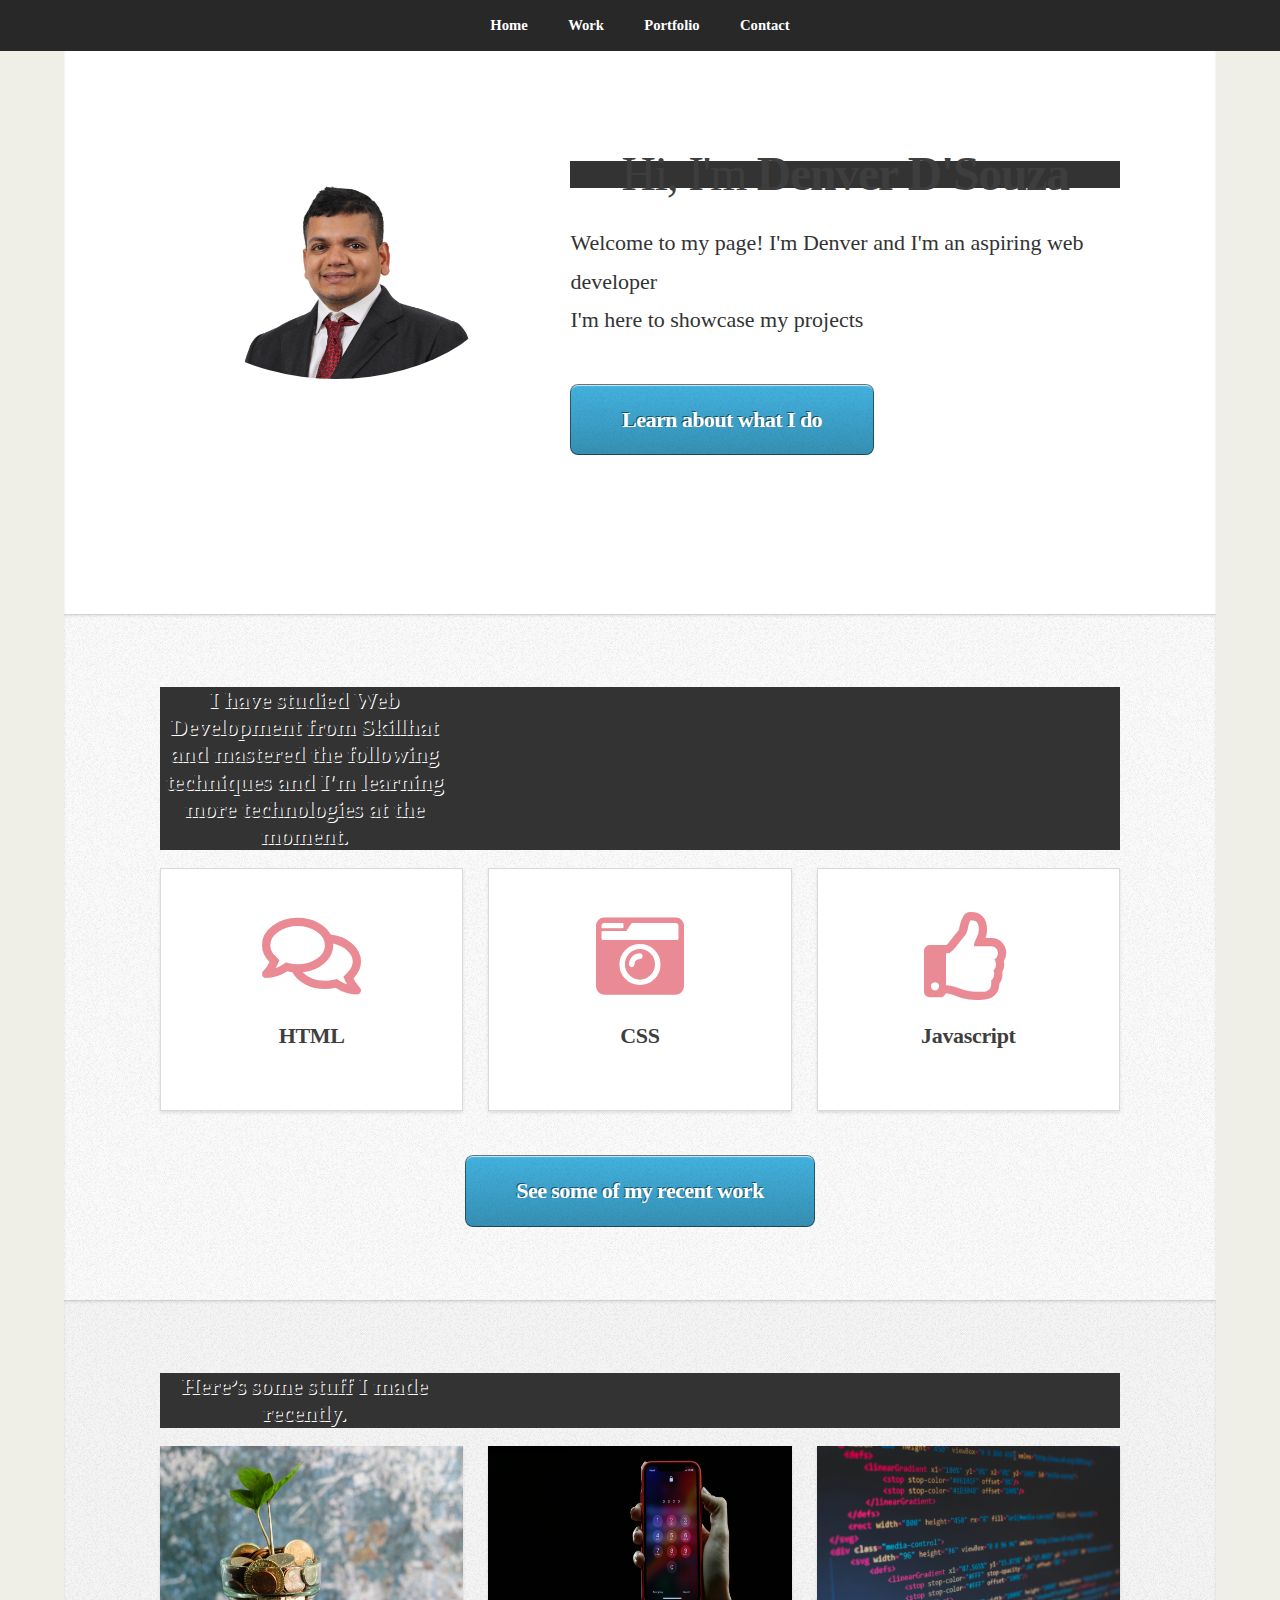
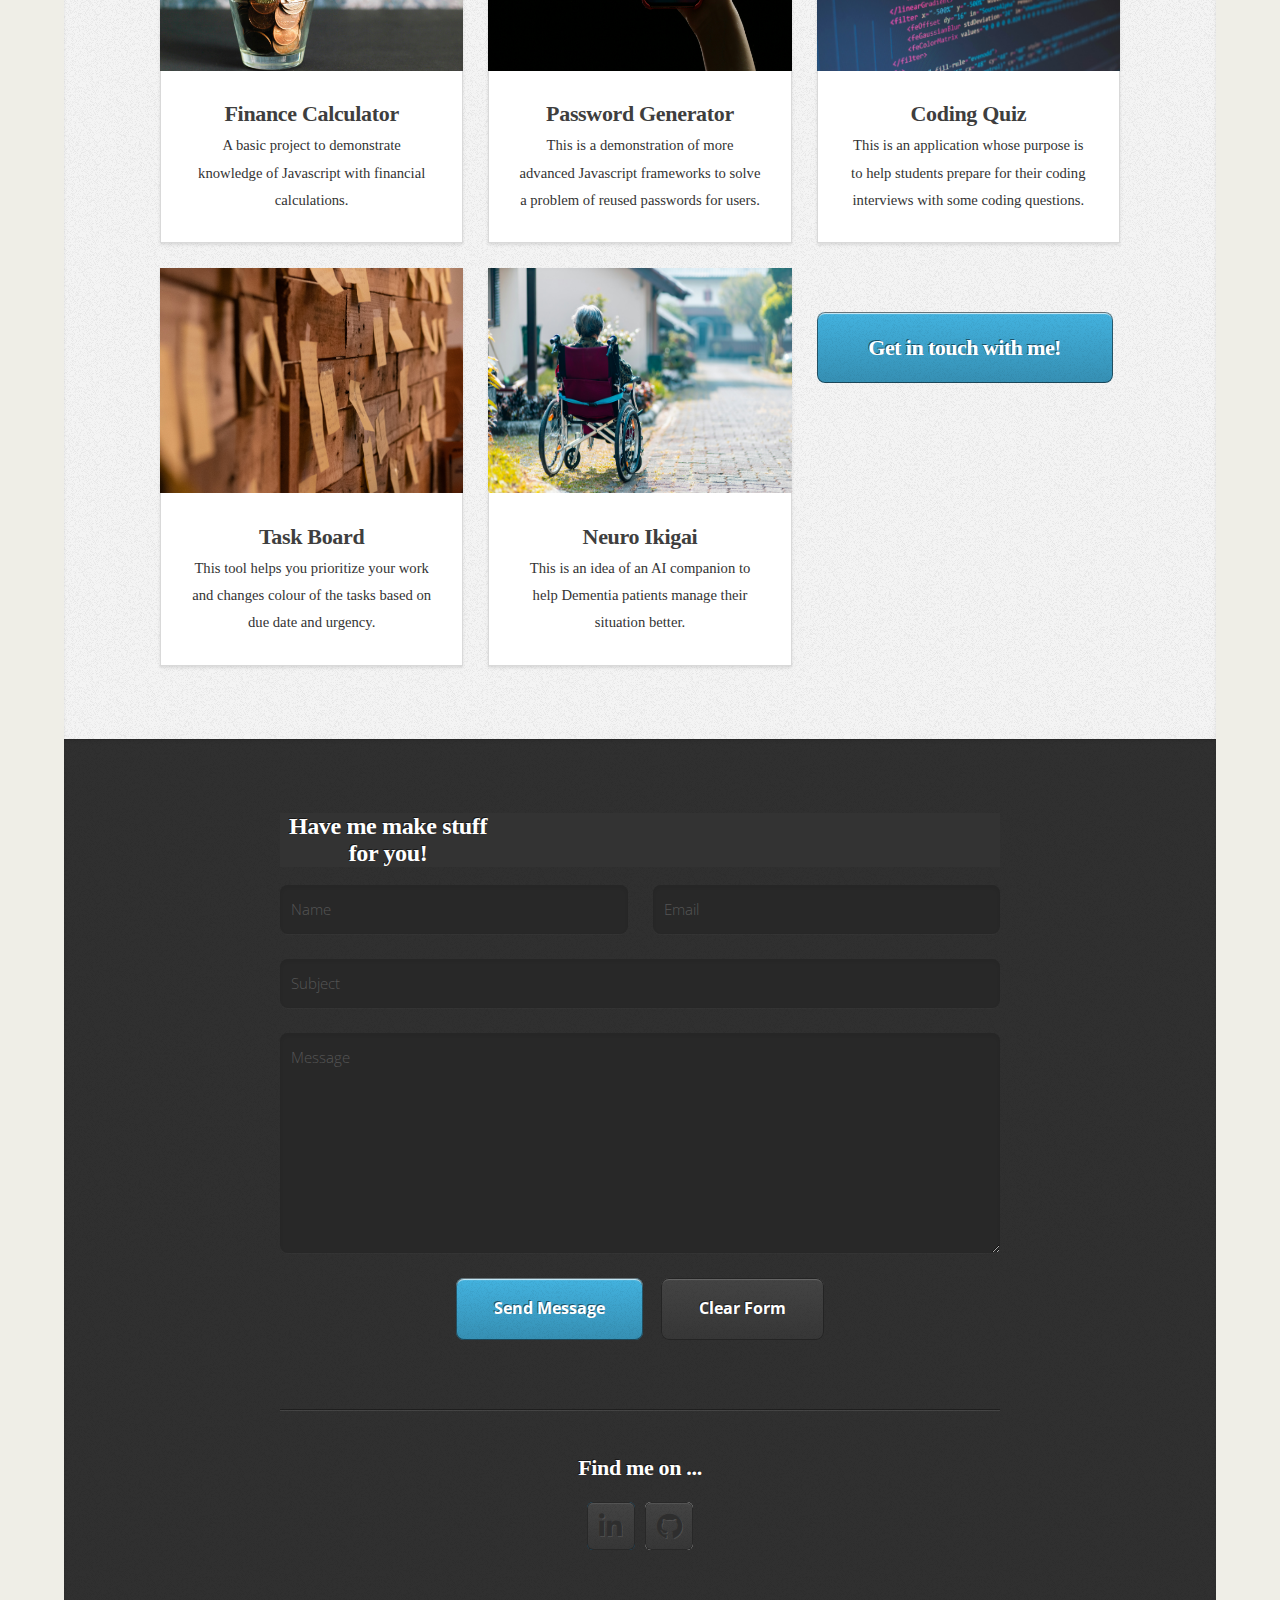
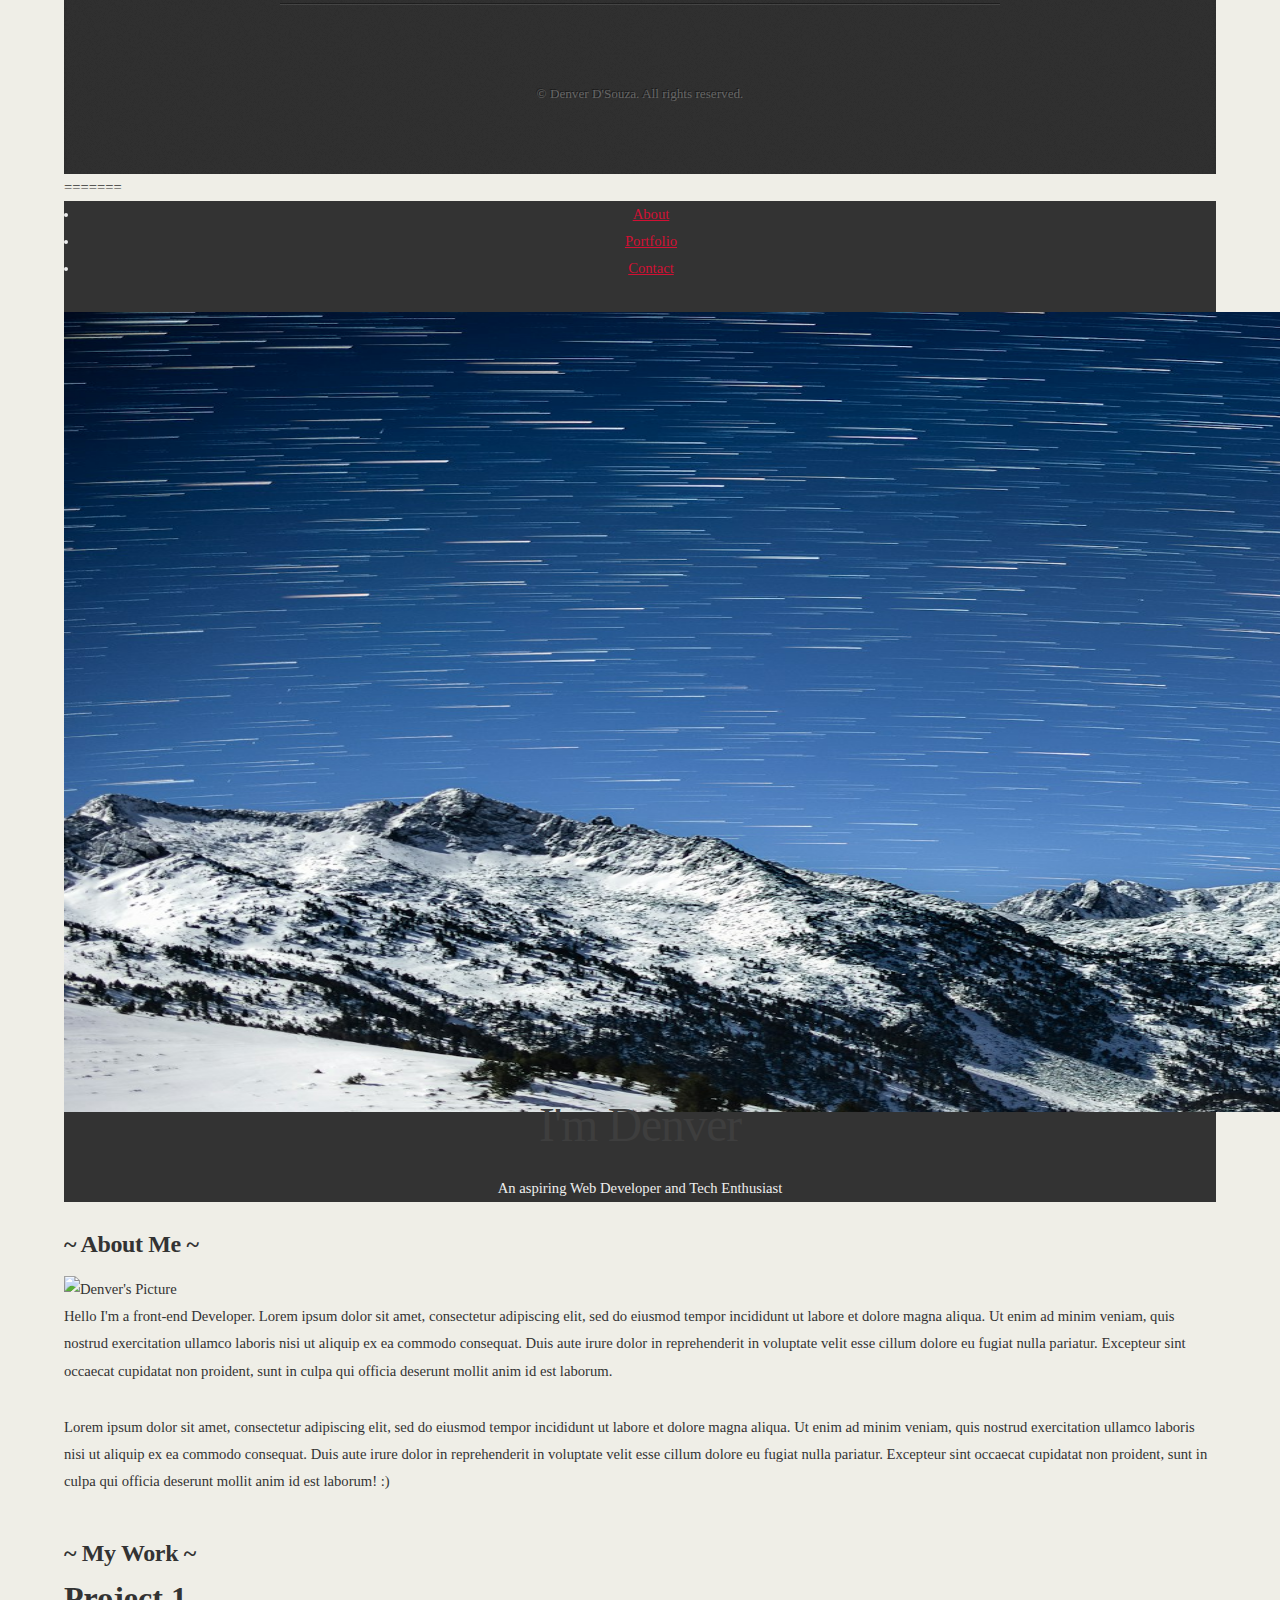
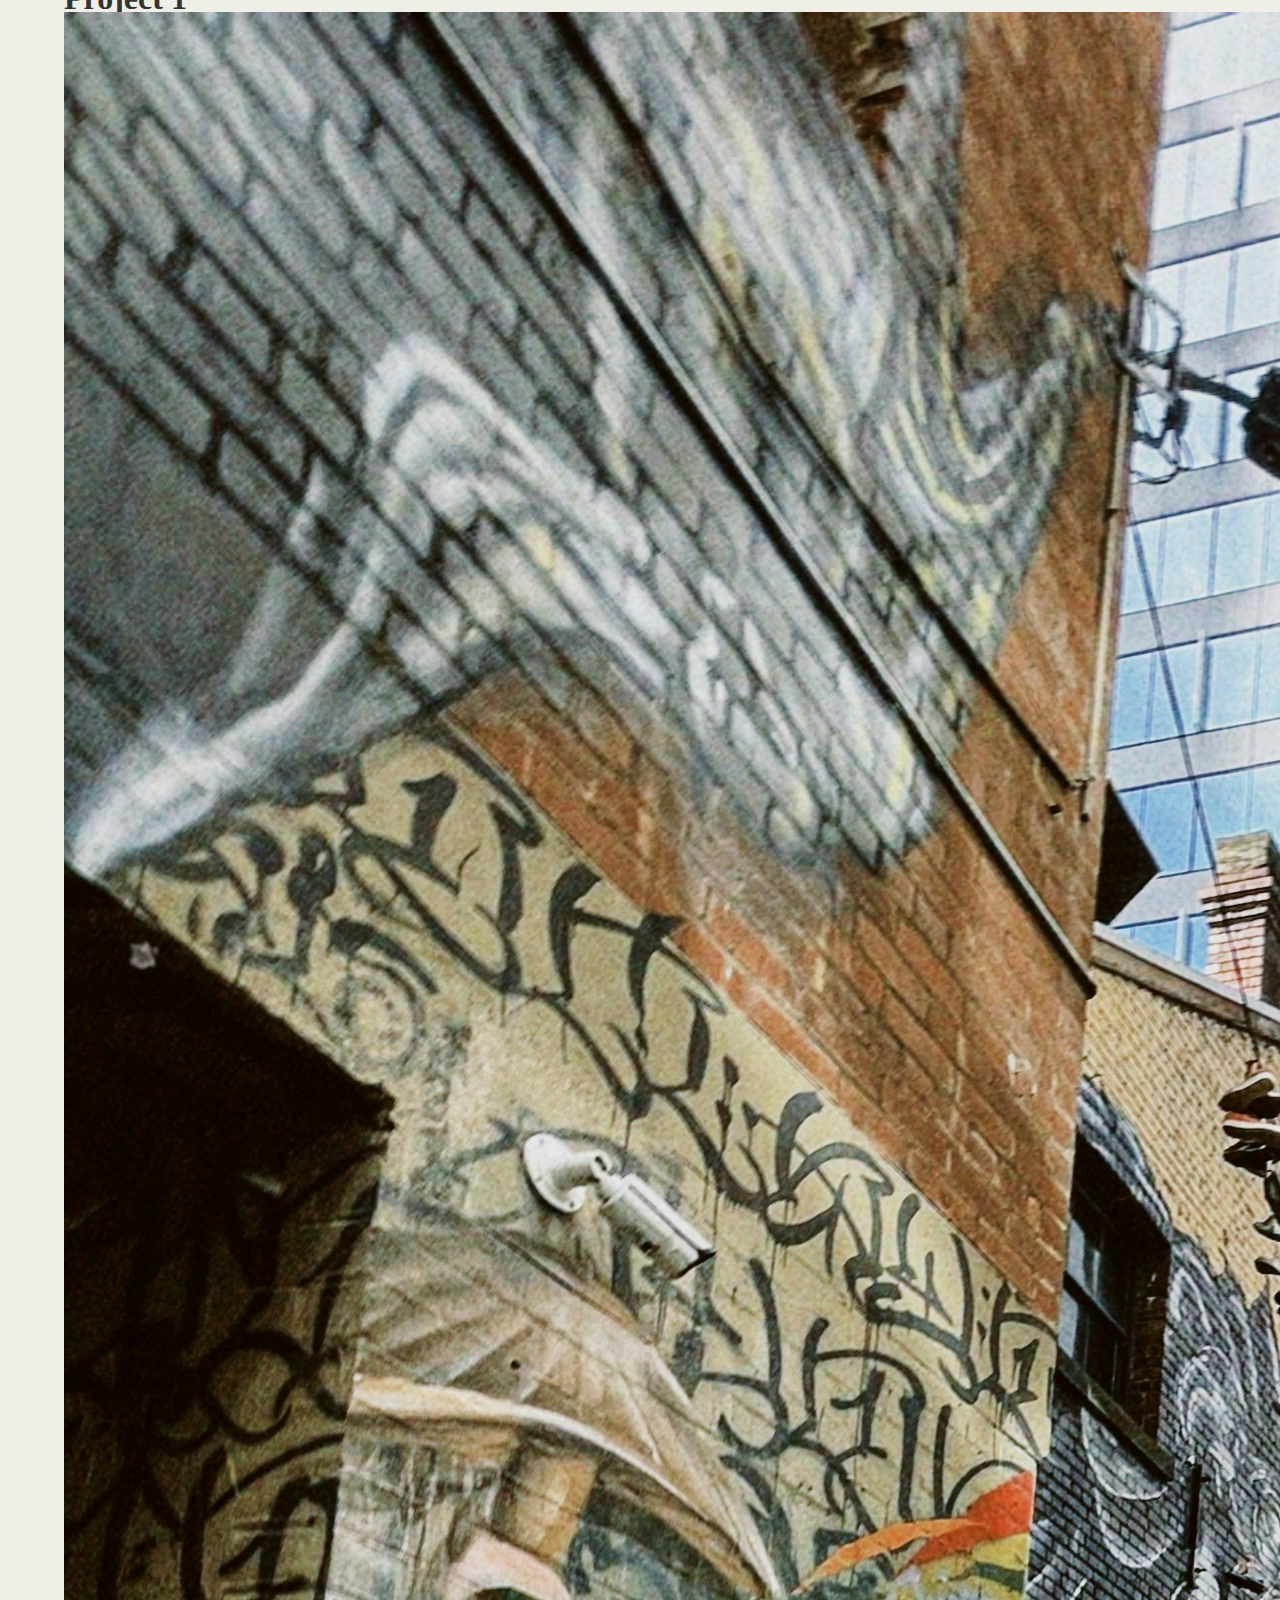
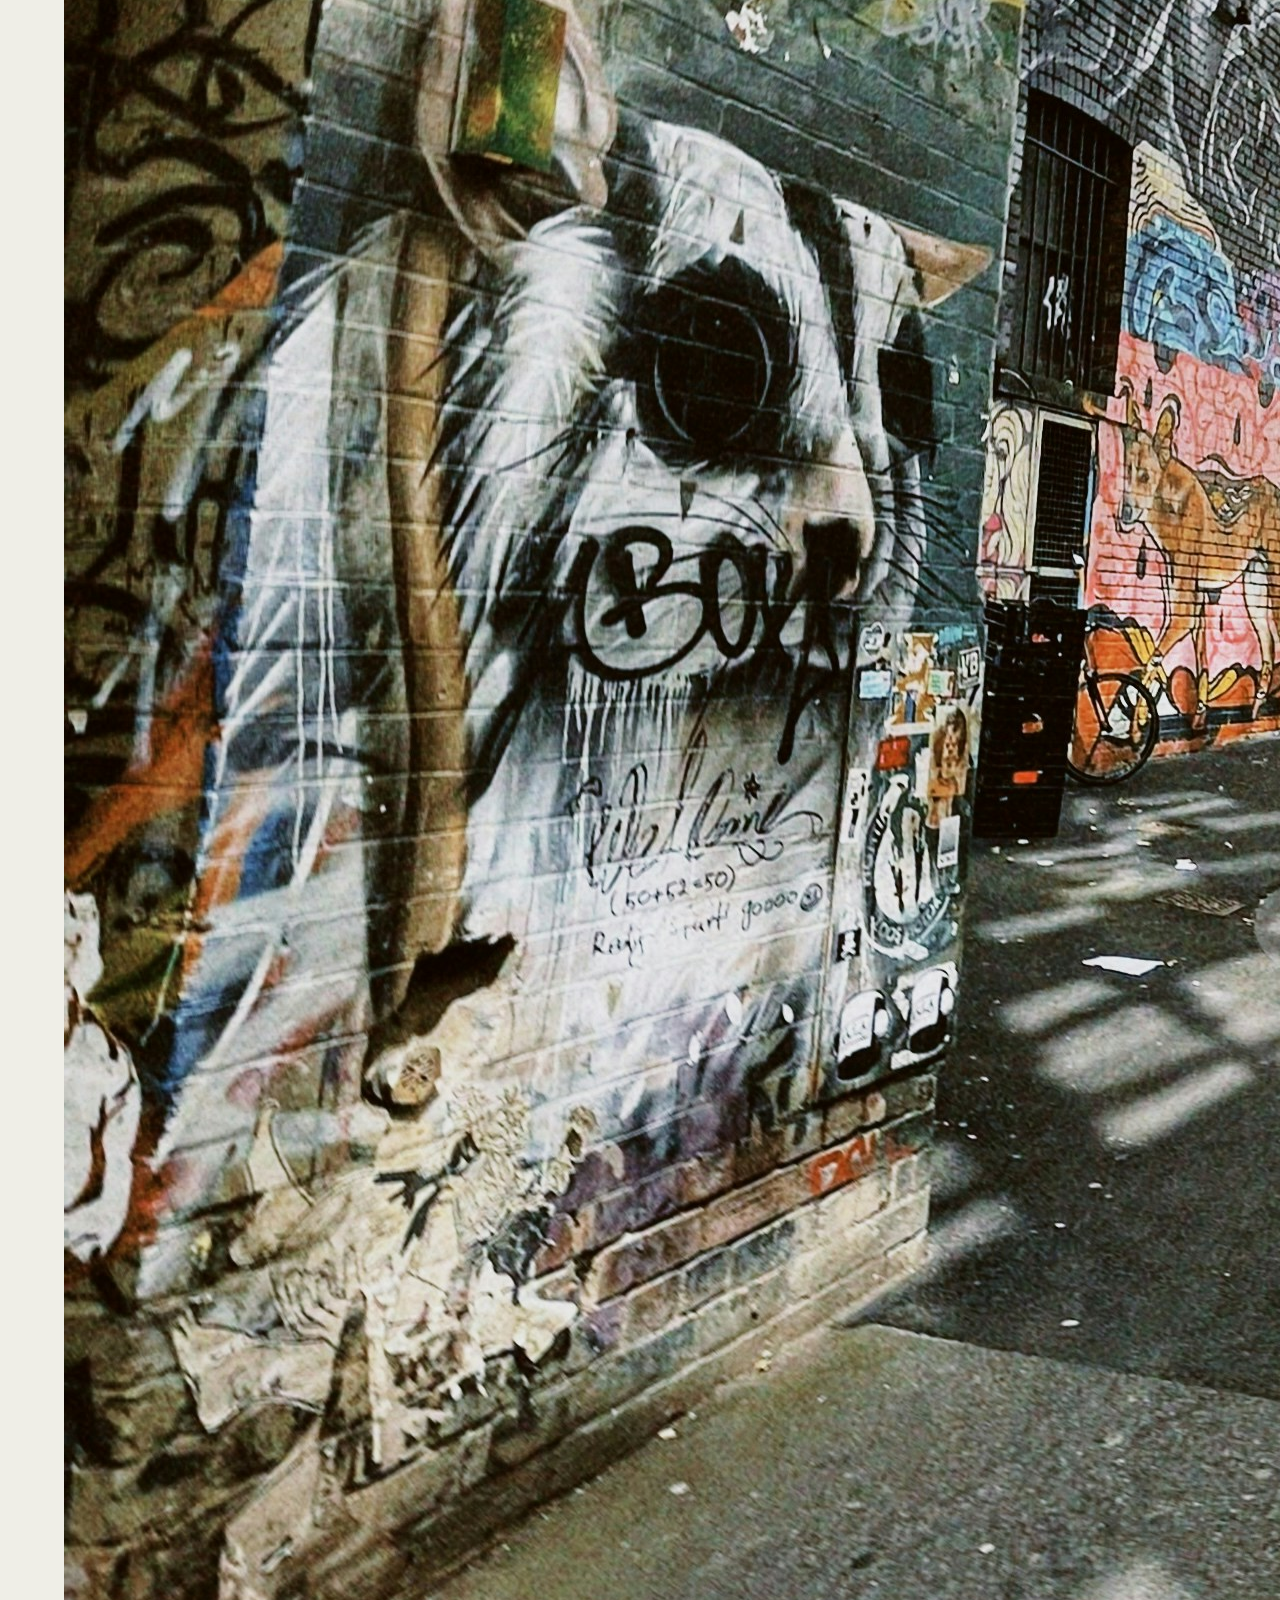
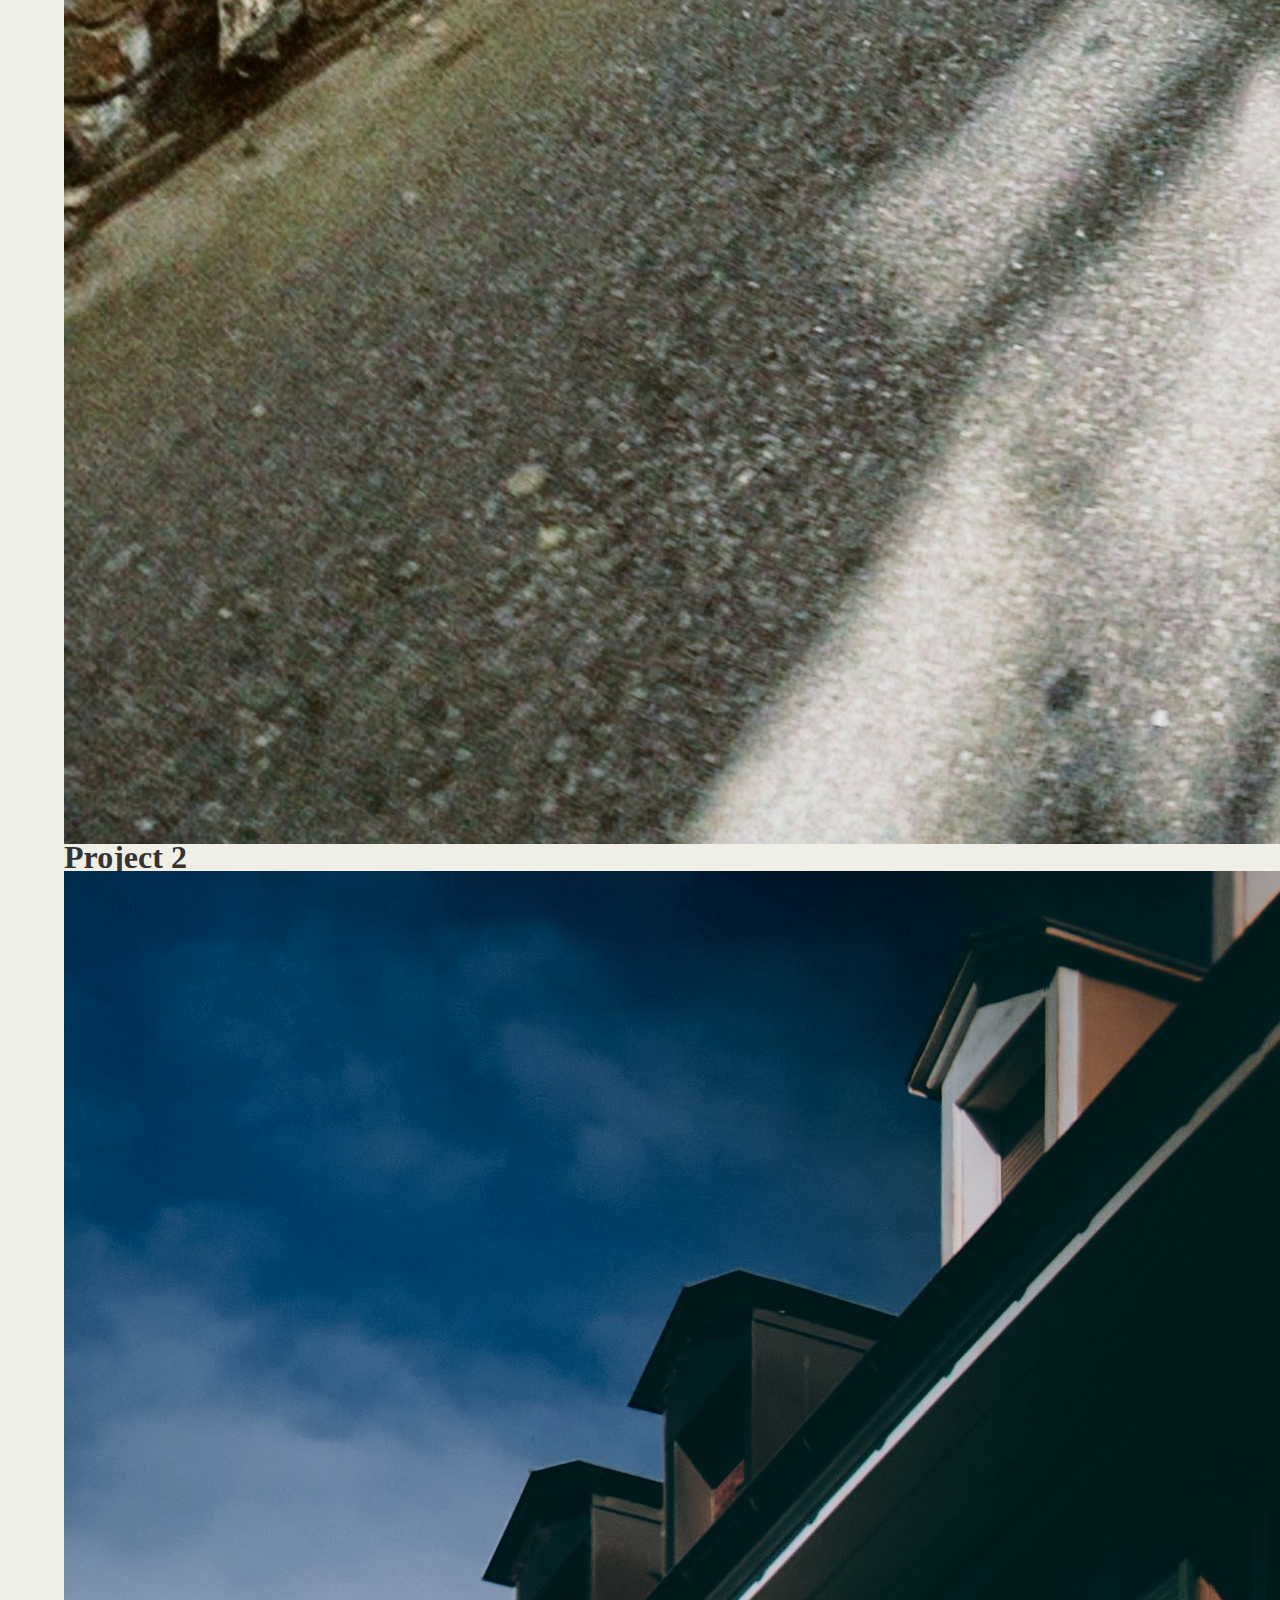
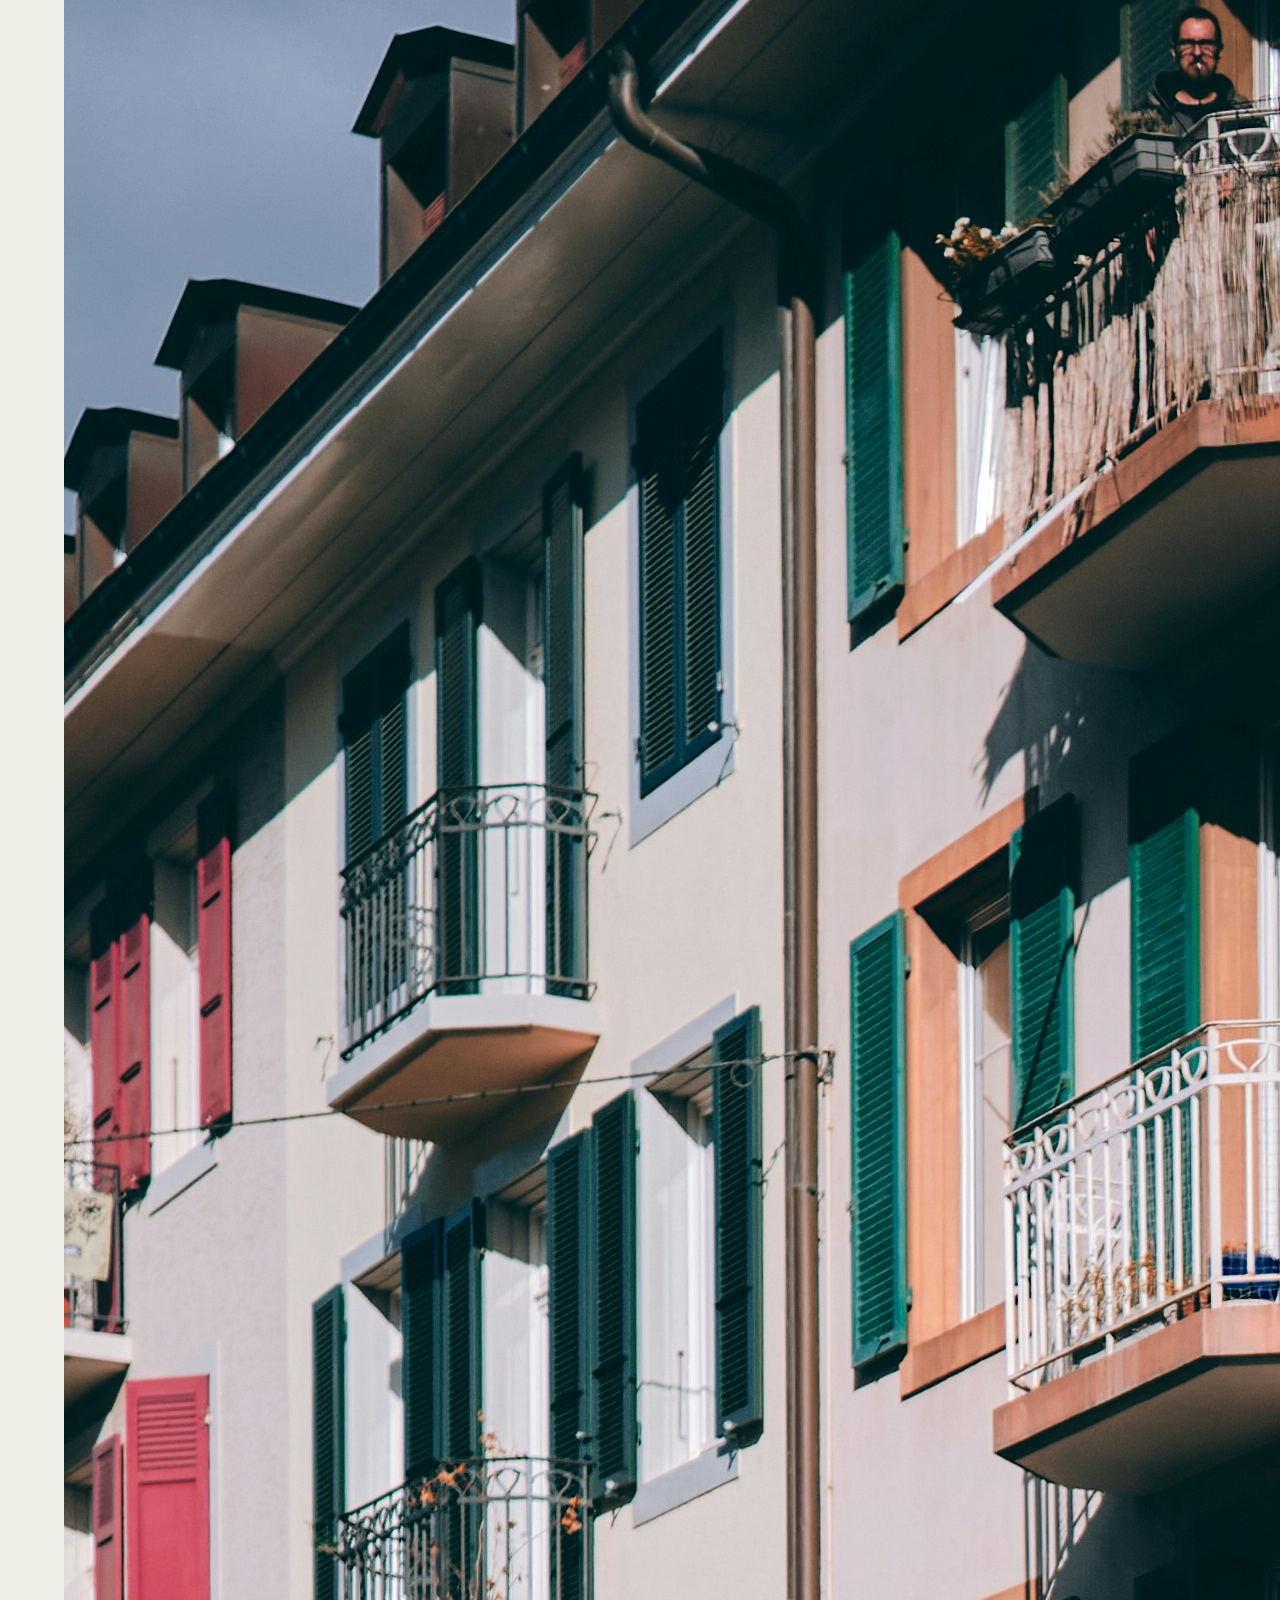
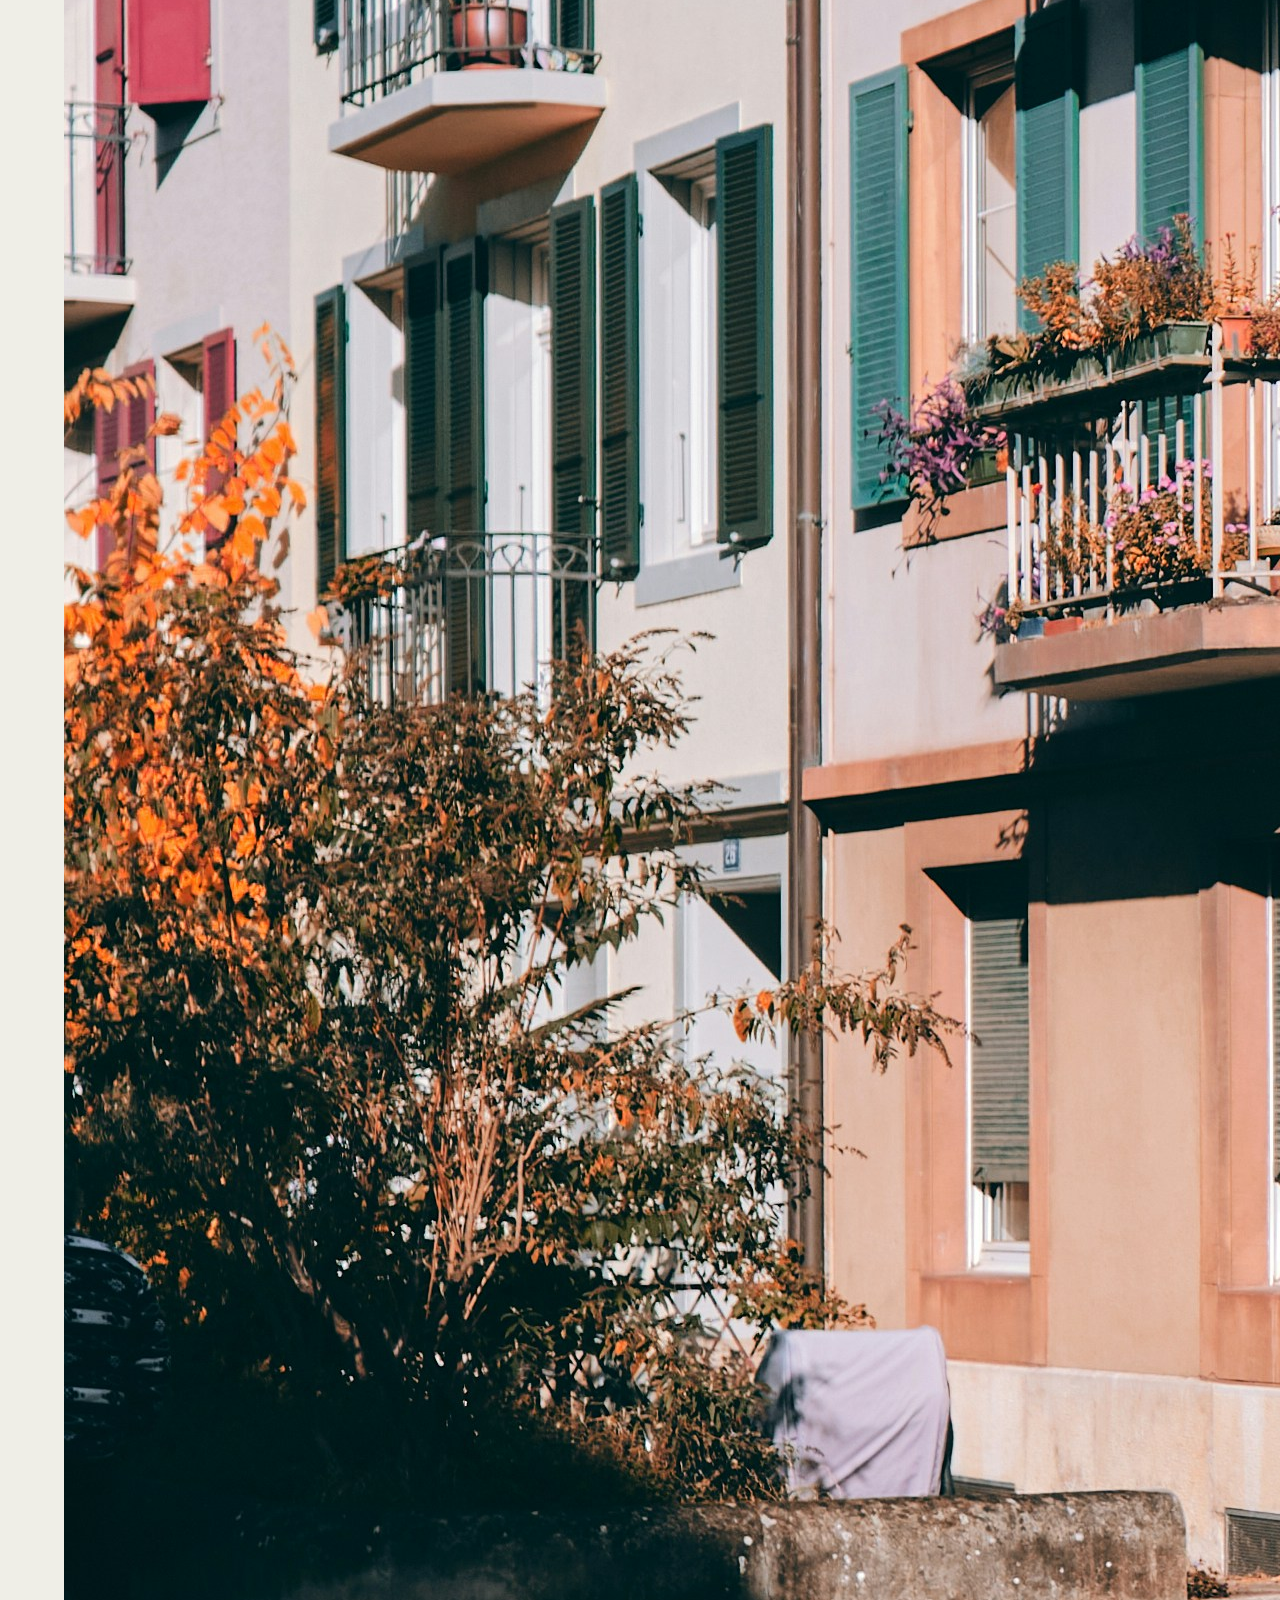
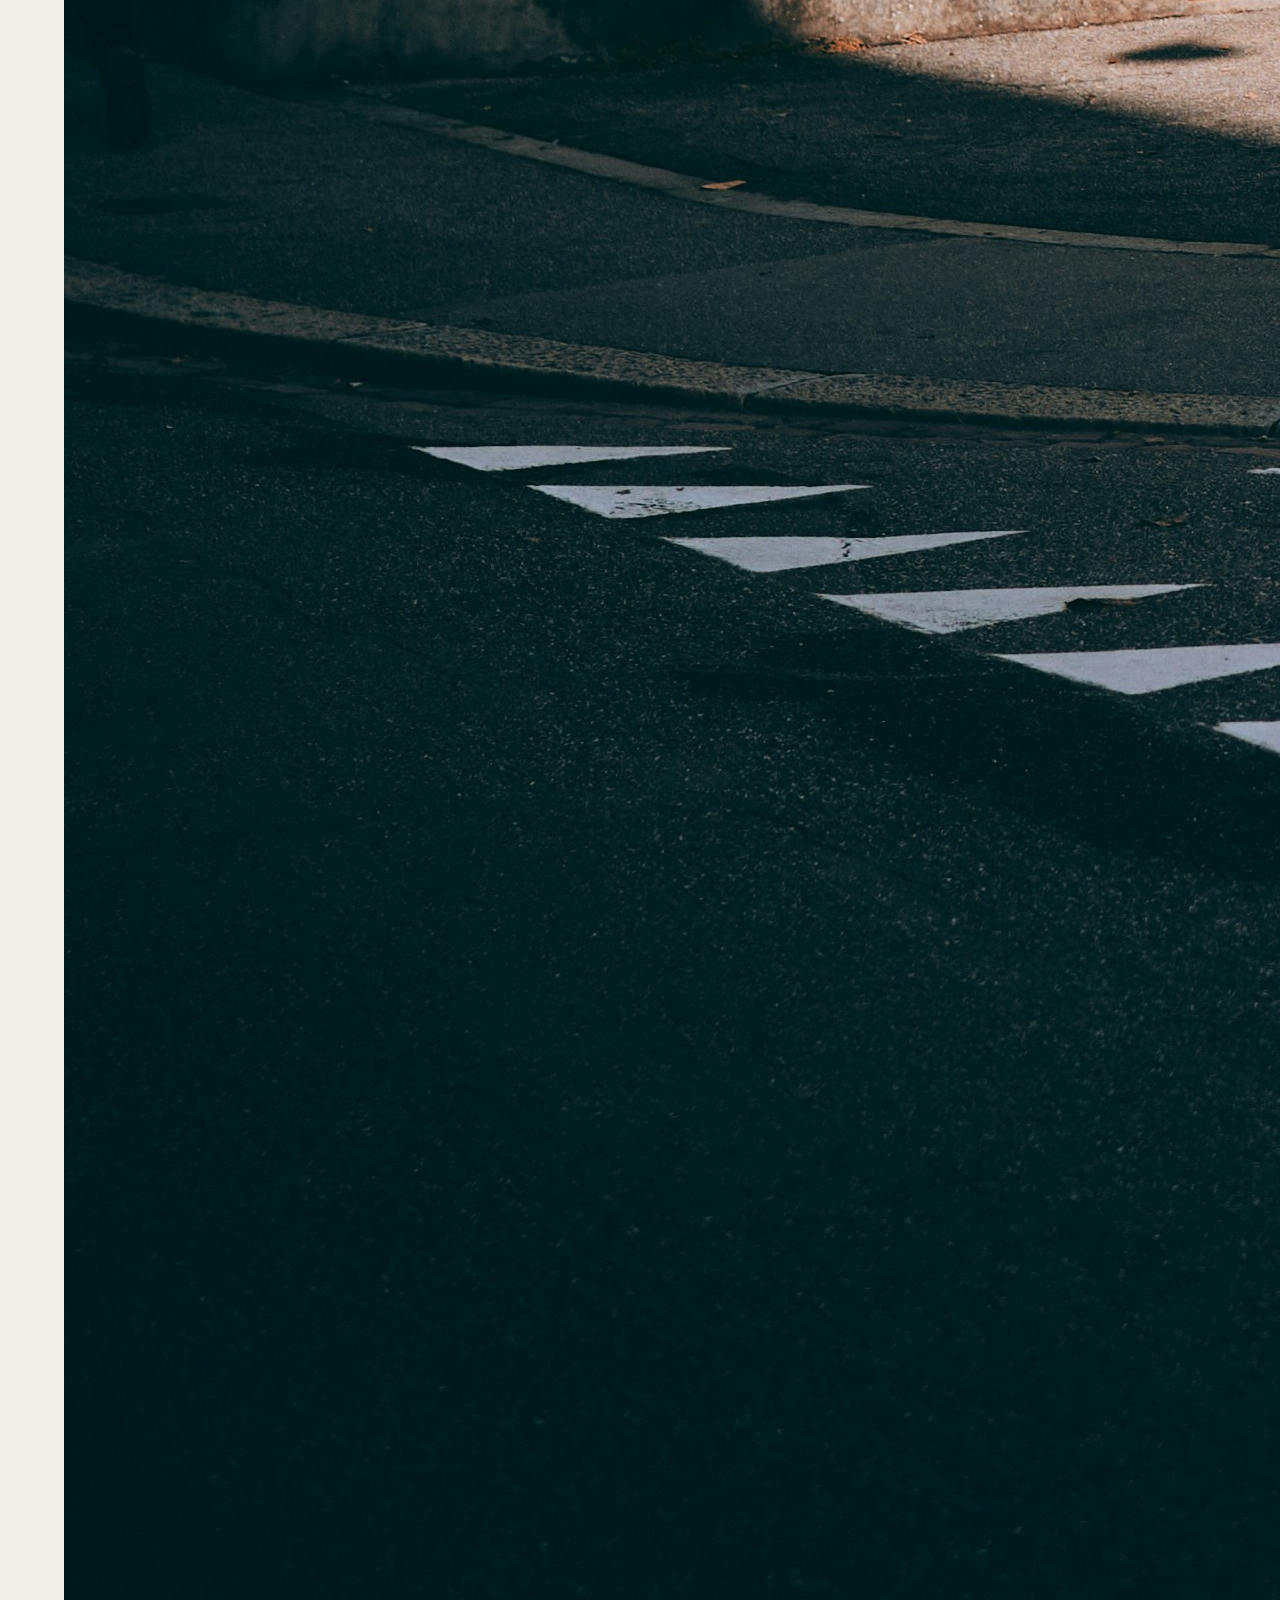
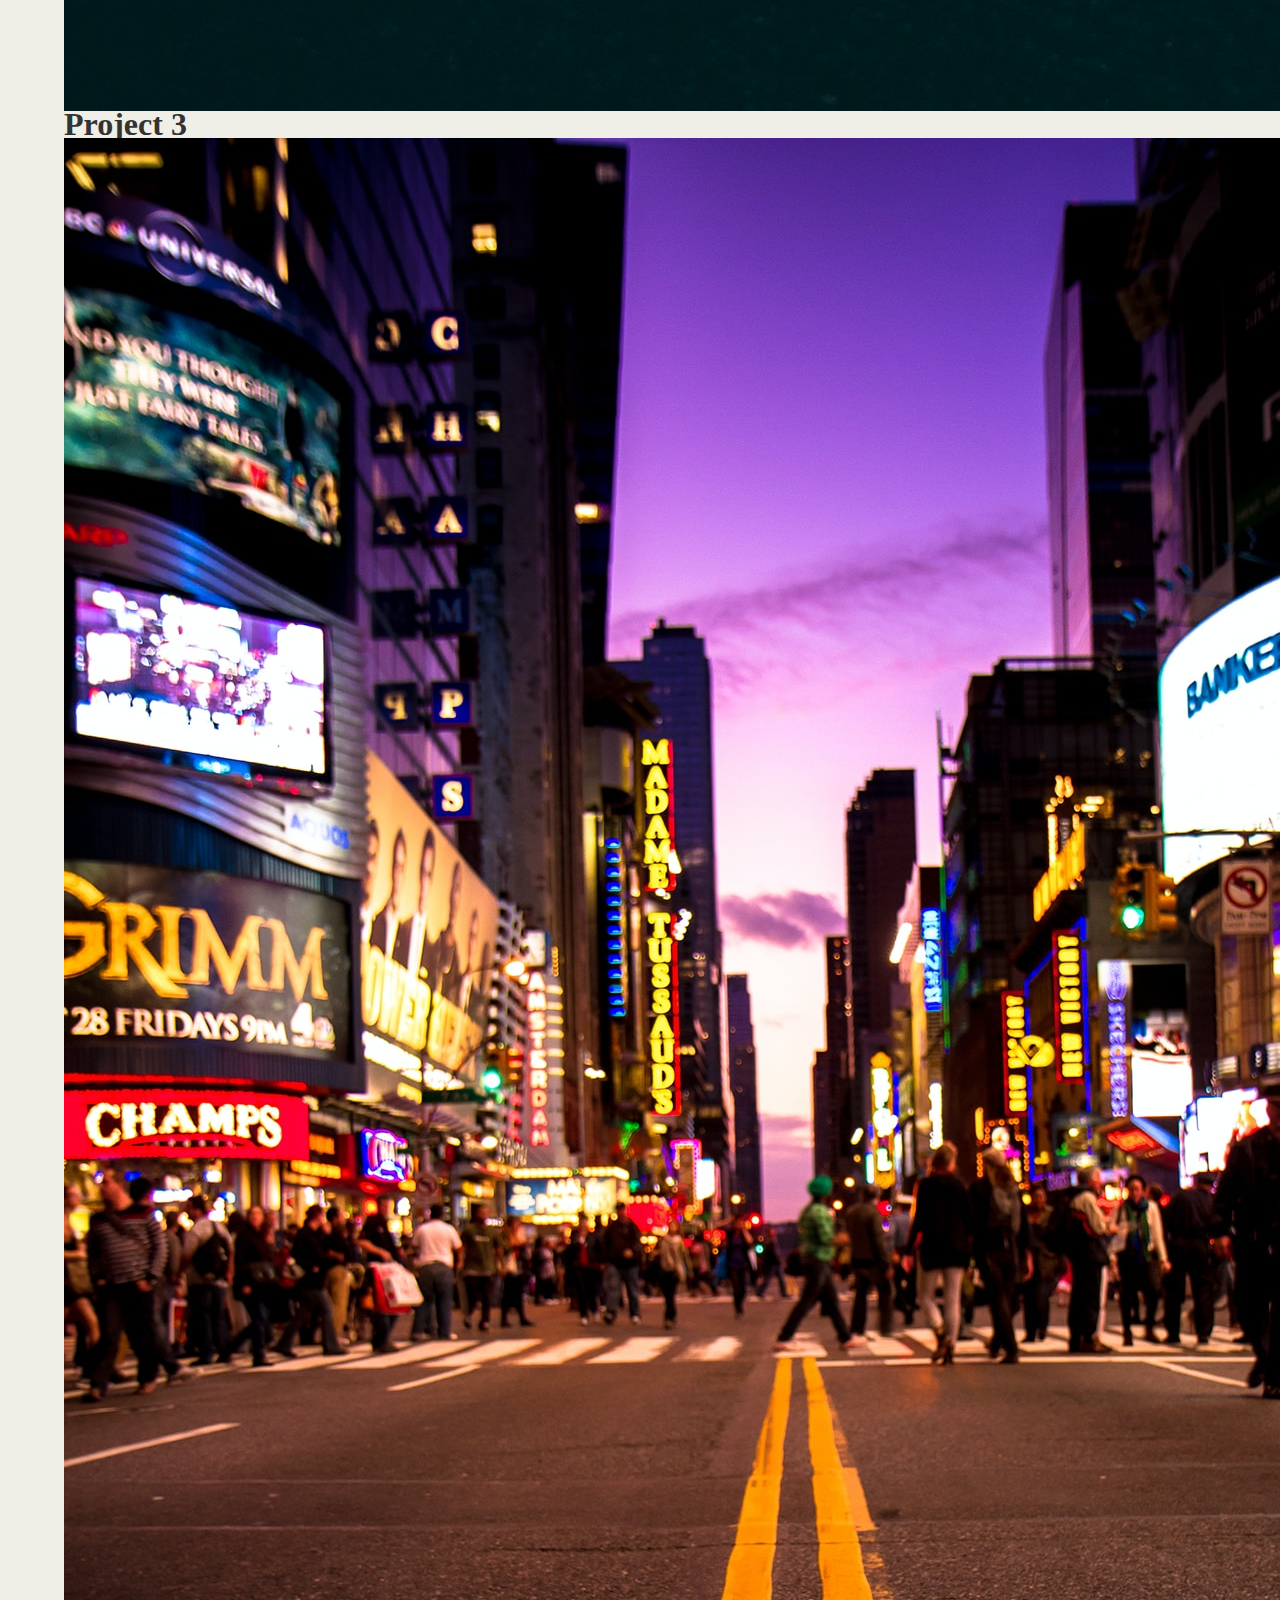
==== commit 38d41189: "Updating html and other files" ====
--- a/index.html
+++ b/index.html
@@ -1,3 +1,4 @@
+<<<<<<< HEAD
 <!DOCTYPE HTML>
 <html>
 	<head>
@@ -176,4 +177,62 @@
 			<script src="assets/js/main.js"></script>
 
 	</body>
-</html>+</html>
+=======
+<!DOCTYPE html>
+<html lang="en-us">
+
+<head>
+  <meta charset="UTF-8">
+  <meta name="author" content="Denver D'Souza">
+  <meta name="viewport" content="width=device-width, initial-scale=1.0">
+  <link rel="stylesheet" href="./css/style.css" type="text/css">
+  <title>My Portfolio</title>
+</head>
+
+<body>
+  <header class="header-background">
+      <nav>
+          <ul>
+              <li><a href="#about">About</a></li>
+              <li><a href="#portfolio">Portfolio</a></li>
+              <li><a href="#contact">Contact</a></li>
+          </ul>
+      </nav>
+      <div class="header-content">
+          <div class="header-image"> <img src="./Denver Web.jpg" alt="Artistic Image" height="800" width="2545" ></div>
+          <h1>I'm Denver</h1>
+          <p>An aspiring Web Developer and Tech Enthusiast</p>
+      </div>
+  </header>
+  <main>
+      <section id="About">
+          <h2>~ About Me ~</h2>
+          <img src="To be updated" alt="Denver's Picture" class="profile-photo">
+          <p>Hello I'm a front-end Developer. Lorem ipsum dolor sit amet, consectetur adipiscing elit, sed do eiusmod tempor incididunt ut labore et dolore magna aliqua. Ut enim ad minim veniam, quis nostrud exercitation ullamco laboris nisi ut aliquip ex ea commodo consequat. Duis aute irure dolor in reprehenderit in voluptate velit esse cillum dolore eu fugiat nulla pariatur. Excepteur sint occaecat cupidatat non proident, sunt in culpa qui officia deserunt mollit anim id est laborum.
+          <p>Lorem ipsum dolor sit amet, consectetur adipiscing elit, sed do eiusmod tempor incididunt ut labore et dolore magna aliqua. Ut enim ad minim veniam, quis nostrud exercitation ullamco laboris nisi ut aliquip ex ea commodo consequat. Duis aute irure dolor in reprehenderit in voluptate velit esse cillum dolore eu fugiat nulla pariatur. Excepteur sint occaecat cupidatat non proident, sunt in culpa qui officia deserunt mollit anim id est laborum! :)</p>
+          </section>
+      <section id="portfolio">
+          <h2>~ My Work ~</h2>
+          <div class="project" id="project1">Project 1
+            <div class="project-image"> <img src="./Project 1.jpg" alt="Project 1"> </div>
+          </div>
+          <div class="project" id="project2">Project 2
+            <div class="project-image"> <img src="./Project 2.jpg" alt="Project 2"></div>
+          </div>
+          <div class="project" id="project3">Project 3
+            <div class="project-image"> <img src="./Project 3.jpg" alt="Project 3"></div>
+          </div>
+          <div class="project" id="project4">Project 4
+            <div class="project-image"> <img src="./Project 4.jpg" alt="Project 4"></div>
+          </div>        
+      </section>
+      <section id="contact">
+          <div class="contact-me"> <h2>~ <br><br> <br> Contact me at: 123.456.7890 denver@denver.com GitHub Twitter Spotify~</h2></div>
+      </section>
+  </main>
+
+</body>
+</html>
+
+>>>>>>> main
--- a/css/style.css
+++ b/css/style.css
@@ -0,0 +1,103 @@
+<style>
+
+h1{
+    color: #eee;
+    font-size: 28px;
+    margin: 20;
+    padding: 0;
+    background-color: #333333;
+    text-align: center;
+}
+
+h2{
+    color: #333333;
+    font-size: 24px;
+    margin 0 auto;
+    width: 30%;
+}
+Header {
+    background-color: #333333;
+    margin: 0;
+    padding: 0;
+    color: #eee;
+    text-align: center;
+}
+body {
+    background-color: #efeee7;
+    font-family: Georgia, "Times New Roman", Times, Serif;
+    color: #333333;
+    margin: 0;
+    padding: 0;
+    margin-left: 5%;
+    margin-right: 5%;
+}
+
+  a {
+    color: #d21034;
+  }
+
+  @media screen and (min-width: 320px) and (max-width; 480px)
+  {
+    header-image {
+          width: 320px;
+          height: auto;
+         }
+         .project-image {
+          flex-direction: column;
+         }
+  }
+
+  @media screen and (min-width: 481px) and (max-width; 768px)
+  {
+    header-image {
+      width: 481px;
+      height: auto;
+     }
+     .project-image {
+      flex-direction: column;
+     }
+  }
+
+  @media screen and (min-width: 769px) and (max-width; 1024px)
+  {
+    header-image {
+      width: 769px;
+      height: auto;
+     }
+     .project-image {
+      flex-direction: column;
+     }
+  }
+
+  @media screen and (min-width: 1025px) and (max-width; 1200px)
+  {
+    header-image {
+      width: 1025px;
+      height: auto;
+     }
+     .project-image {
+      flex-direction: column;
+     }
+  } 
+
+  .portfolio{
+    display: grid;
+    row-gap: 50px;
+    flex-direction: column;
+    height: 400px;
+    width: 60%;
+    align-items: baseline;
+    align-content: flex-start;
+    grid-template-columns: auto auto auto auto;
+    justify-content: space-between;
+  }
+
+  .contact{
+    display: inline-block;
+    float: left;
+  }
+
+  .project{
+    font-weight: bold;
+    font-size: xx-large;
+  }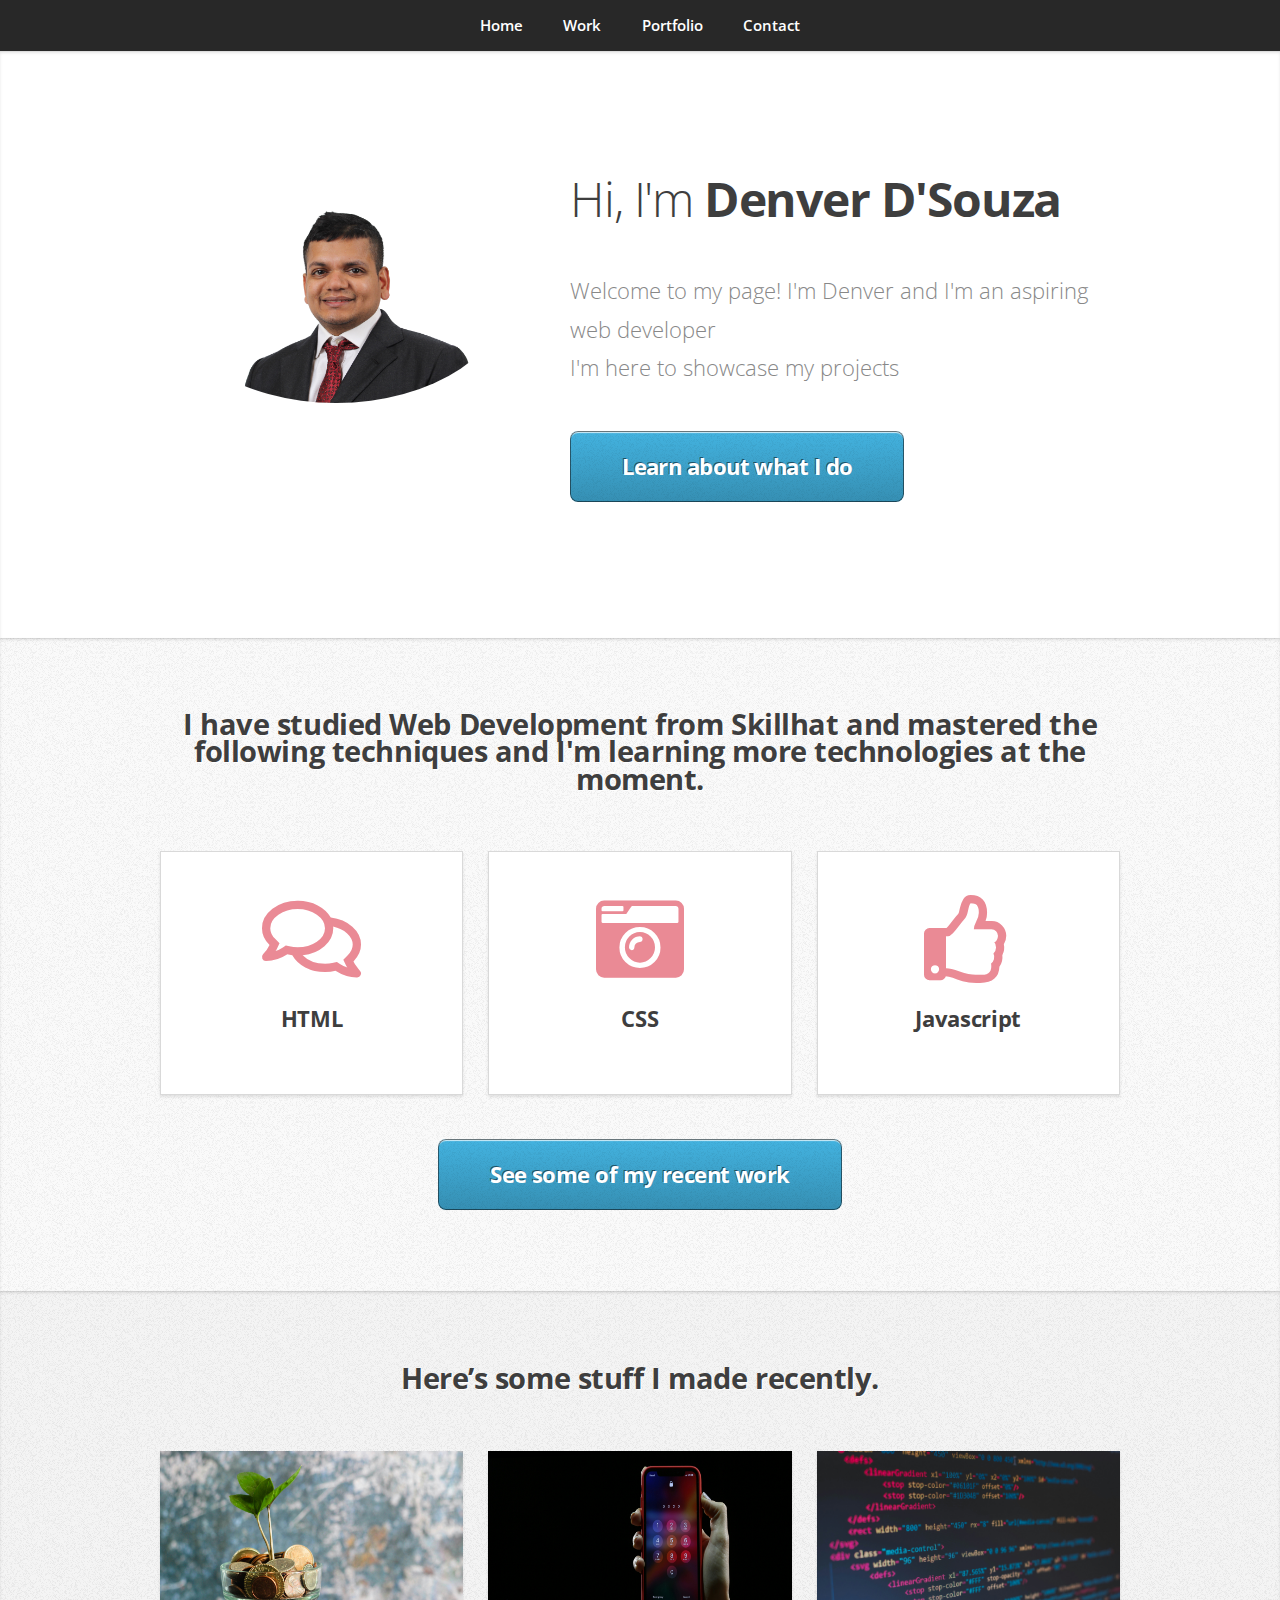
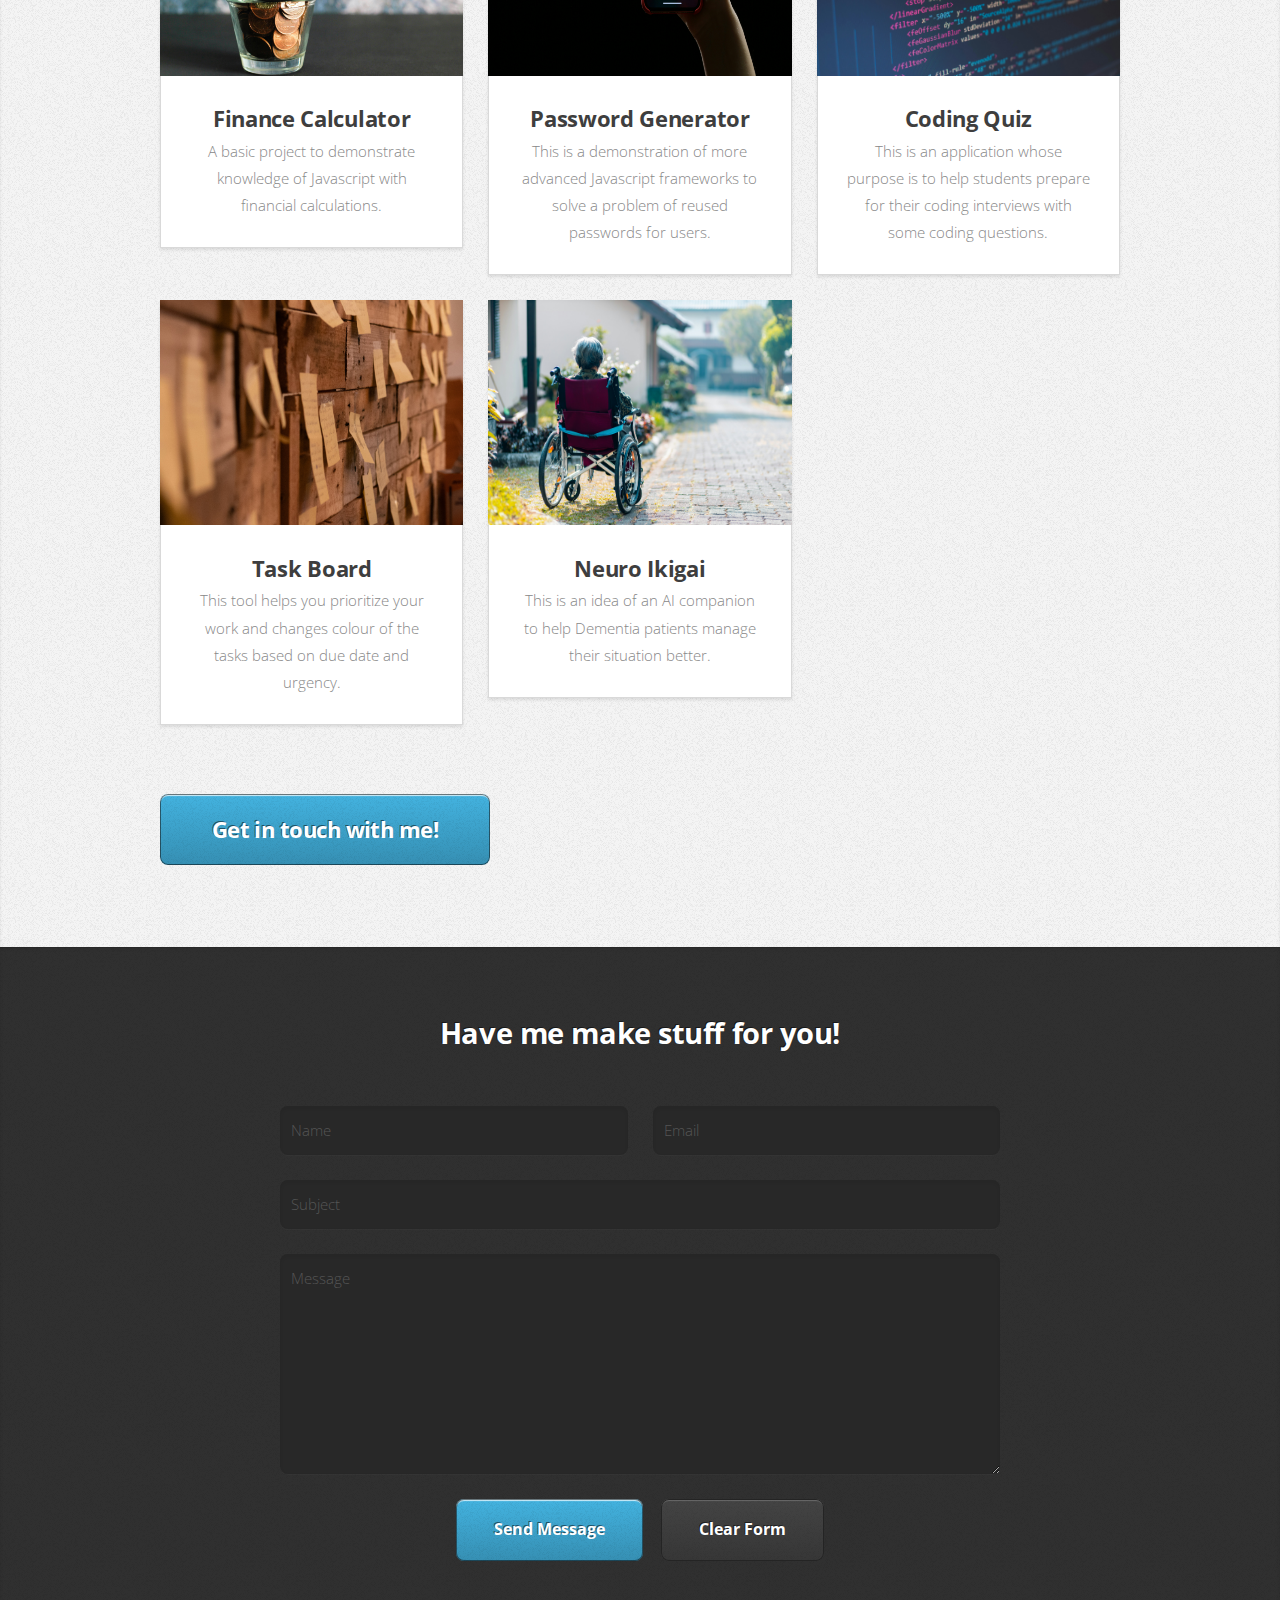
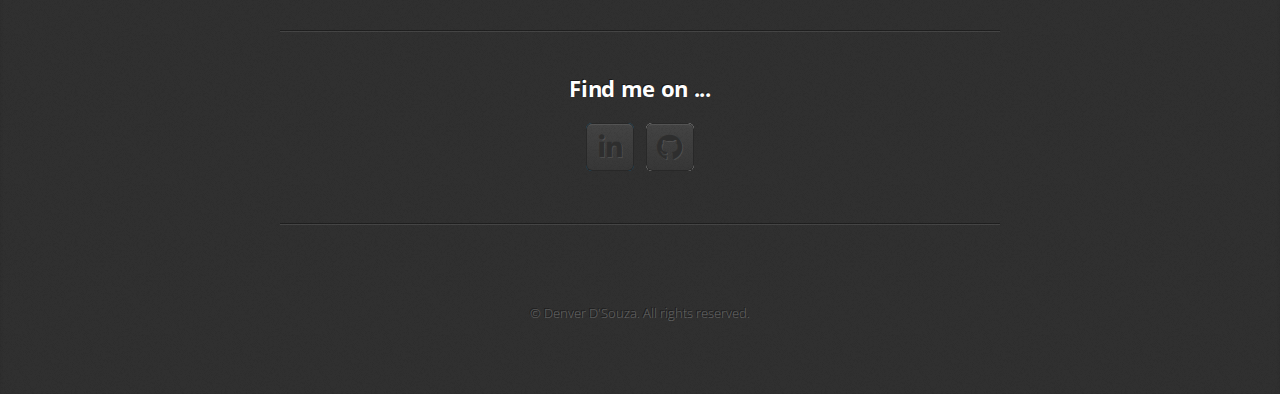
==== commit 305fce24: "Updating html and other files" ====
--- a/index.html
+++ b/index.html
@@ -1,4 +1,3 @@
-<<<<<<< HEAD
 <!DOCTYPE HTML>
 <html>
 	<head>
@@ -177,62 +176,4 @@
 			<script src="assets/js/main.js"></script>
 
 	</body>
-</html>
-=======
-<!DOCTYPE html>
-<html lang="en-us">
-
-<head>
-  <meta charset="UTF-8">
-  <meta name="author" content="Denver D'Souza">
-  <meta name="viewport" content="width=device-width, initial-scale=1.0">
-  <link rel="stylesheet" href="./css/style.css" type="text/css">
-  <title>My Portfolio</title>
-</head>
-
-<body>
-  <header class="header-background">
-      <nav>
-          <ul>
-              <li><a href="#about">About</a></li>
-              <li><a href="#portfolio">Portfolio</a></li>
-              <li><a href="#contact">Contact</a></li>
-          </ul>
-      </nav>
-      <div class="header-content">
-          <div class="header-image"> <img src="./Denver Web.jpg" alt="Artistic Image" height="800" width="2545" ></div>
-          <h1>I'm Denver</h1>
-          <p>An aspiring Web Developer and Tech Enthusiast</p>
-      </div>
-  </header>
-  <main>
-      <section id="About">
-          <h2>~ About Me ~</h2>
-          <img src="To be updated" alt="Denver's Picture" class="profile-photo">
-          <p>Hello I'm a front-end Developer. Lorem ipsum dolor sit amet, consectetur adipiscing elit, sed do eiusmod tempor incididunt ut labore et dolore magna aliqua. Ut enim ad minim veniam, quis nostrud exercitation ullamco laboris nisi ut aliquip ex ea commodo consequat. Duis aute irure dolor in reprehenderit in voluptate velit esse cillum dolore eu fugiat nulla pariatur. Excepteur sint occaecat cupidatat non proident, sunt in culpa qui officia deserunt mollit anim id est laborum.
-          <p>Lorem ipsum dolor sit amet, consectetur adipiscing elit, sed do eiusmod tempor incididunt ut labore et dolore magna aliqua. Ut enim ad minim veniam, quis nostrud exercitation ullamco laboris nisi ut aliquip ex ea commodo consequat. Duis aute irure dolor in reprehenderit in voluptate velit esse cillum dolore eu fugiat nulla pariatur. Excepteur sint occaecat cupidatat non proident, sunt in culpa qui officia deserunt mollit anim id est laborum! :)</p>
-          </section>
-      <section id="portfolio">
-          <h2>~ My Work ~</h2>
-          <div class="project" id="project1">Project 1
-            <div class="project-image"> <img src="./Project 1.jpg" alt="Project 1"> </div>
-          </div>
-          <div class="project" id="project2">Project 2
-            <div class="project-image"> <img src="./Project 2.jpg" alt="Project 2"></div>
-          </div>
-          <div class="project" id="project3">Project 3
-            <div class="project-image"> <img src="./Project 3.jpg" alt="Project 3"></div>
-          </div>
-          <div class="project" id="project4">Project 4
-            <div class="project-image"> <img src="./Project 4.jpg" alt="Project 4"></div>
-          </div>        
-      </section>
-      <section id="contact">
-          <div class="contact-me"> <h2>~ <br><br> <br> Contact me at: 123.456.7890 denver@denver.com GitHub Twitter Spotify~</h2></div>
-      </section>
-  </main>
-
-</body>
-</html>
-
->>>>>>> main
+</html>
